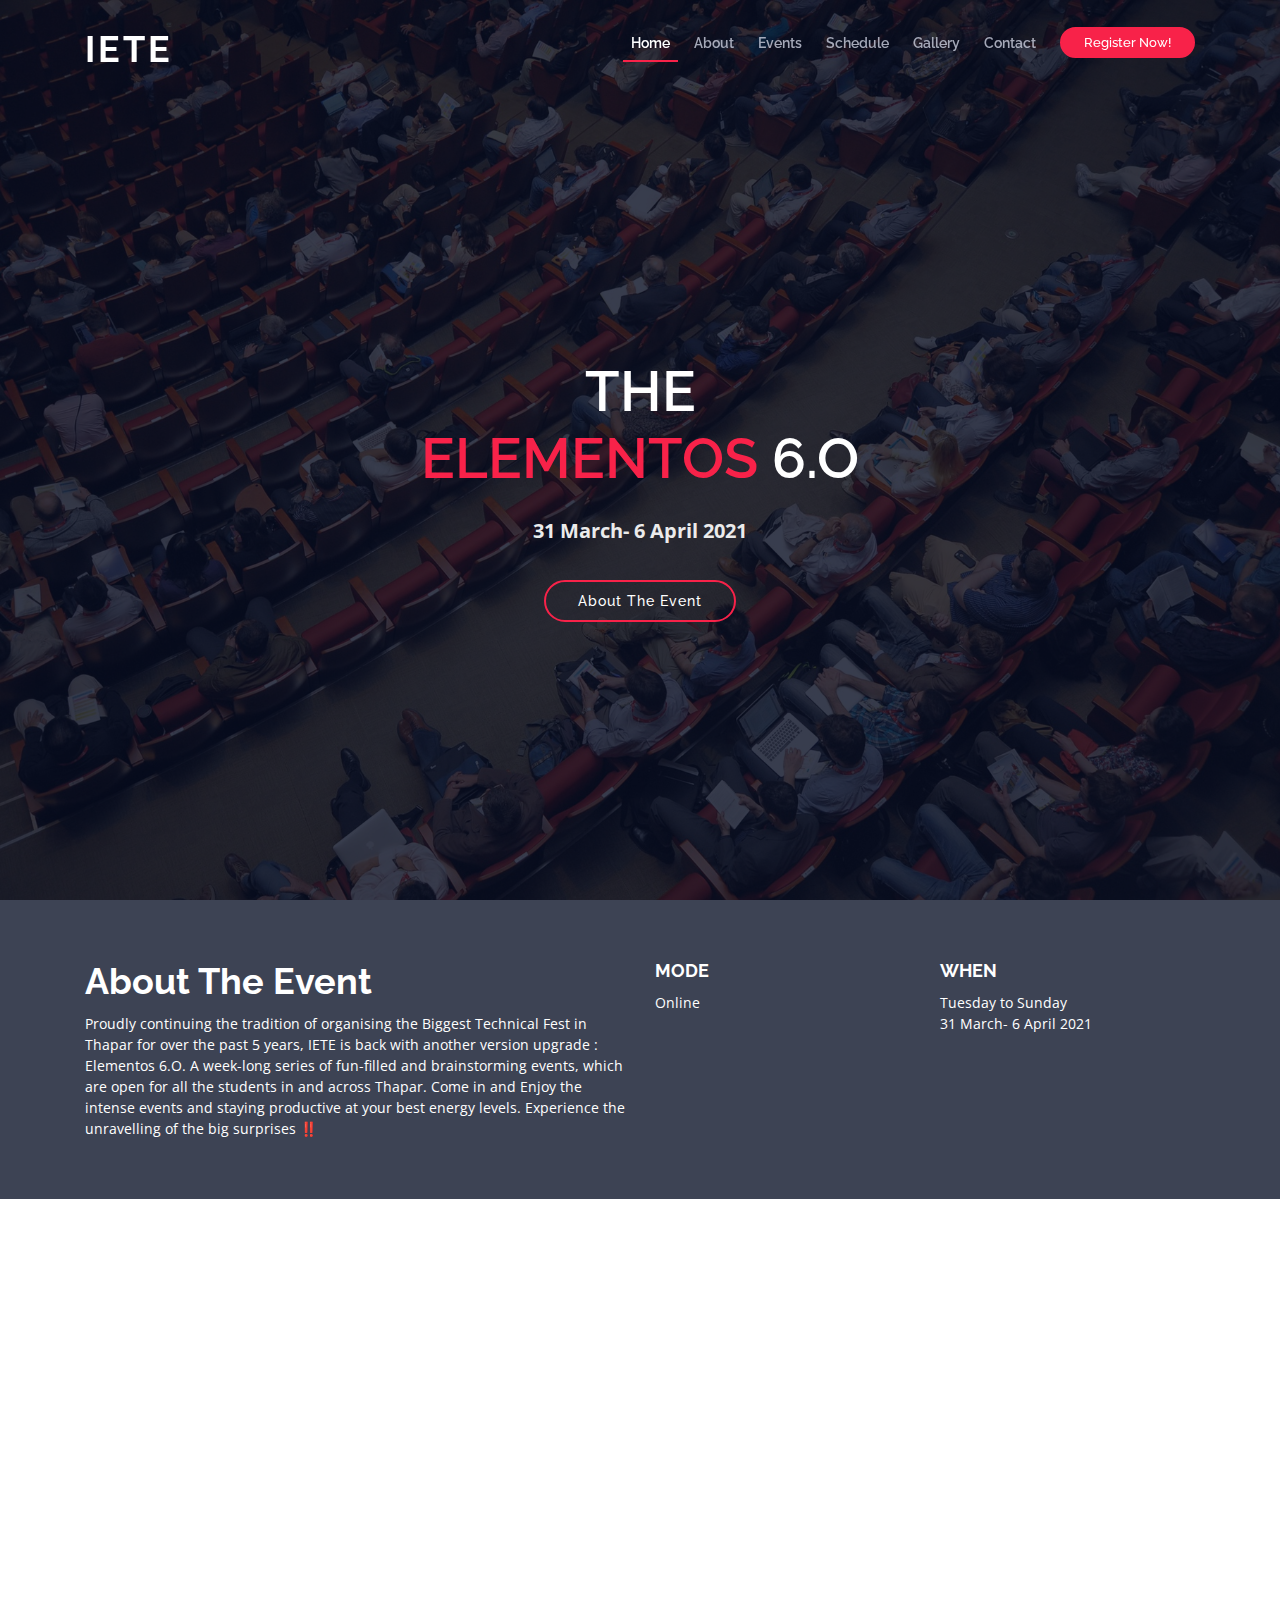
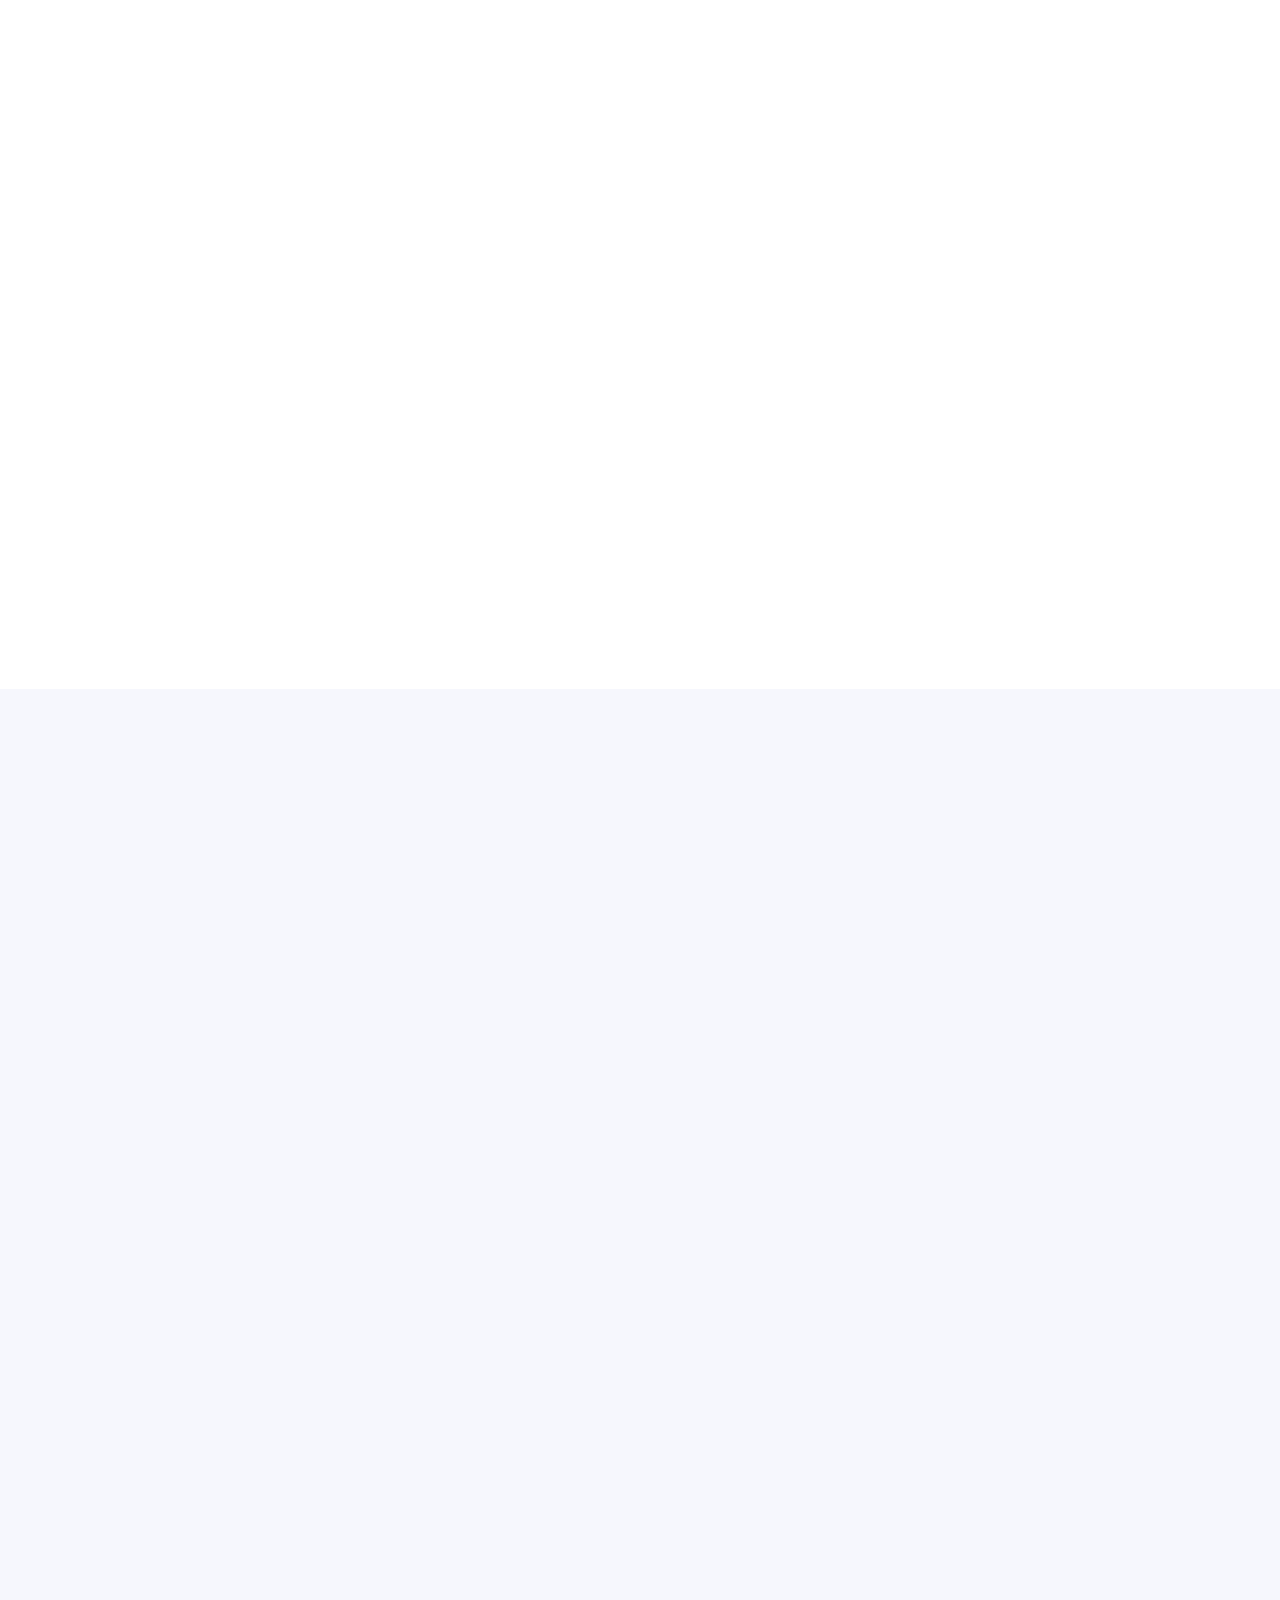
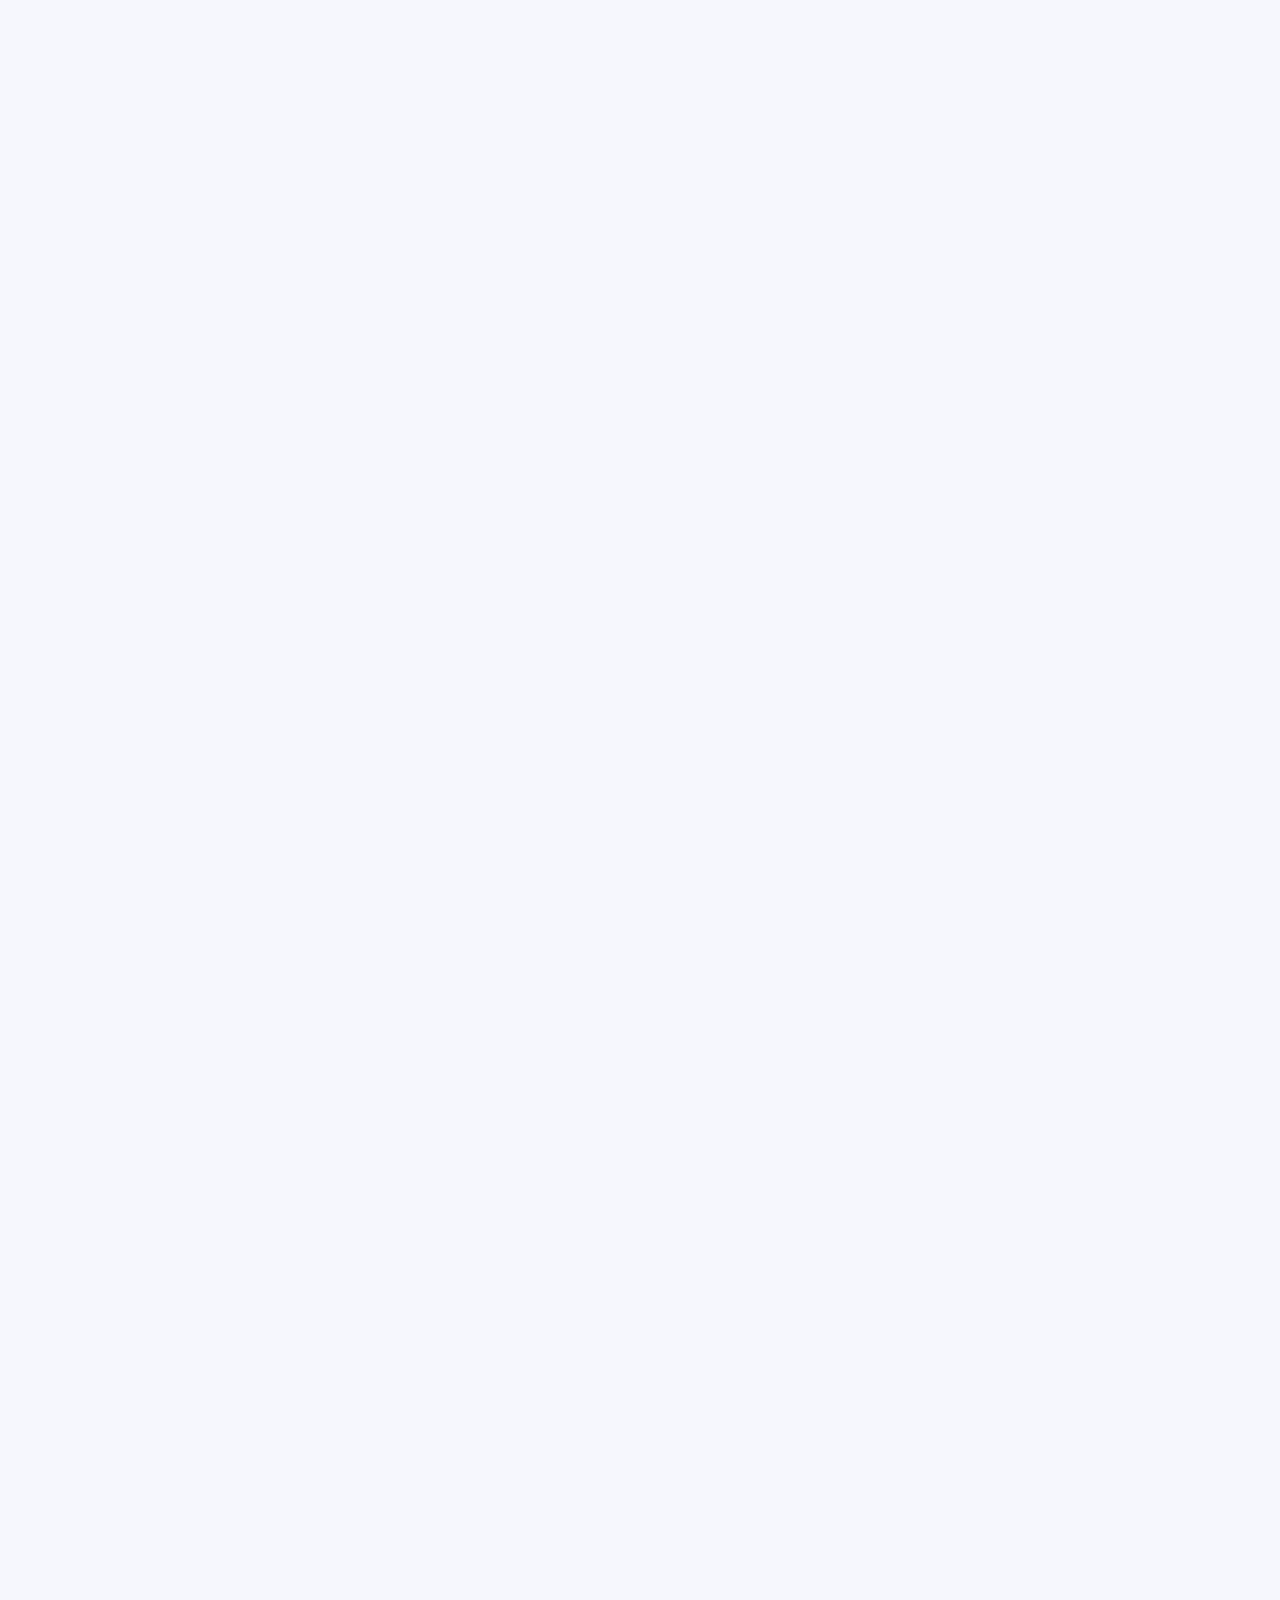
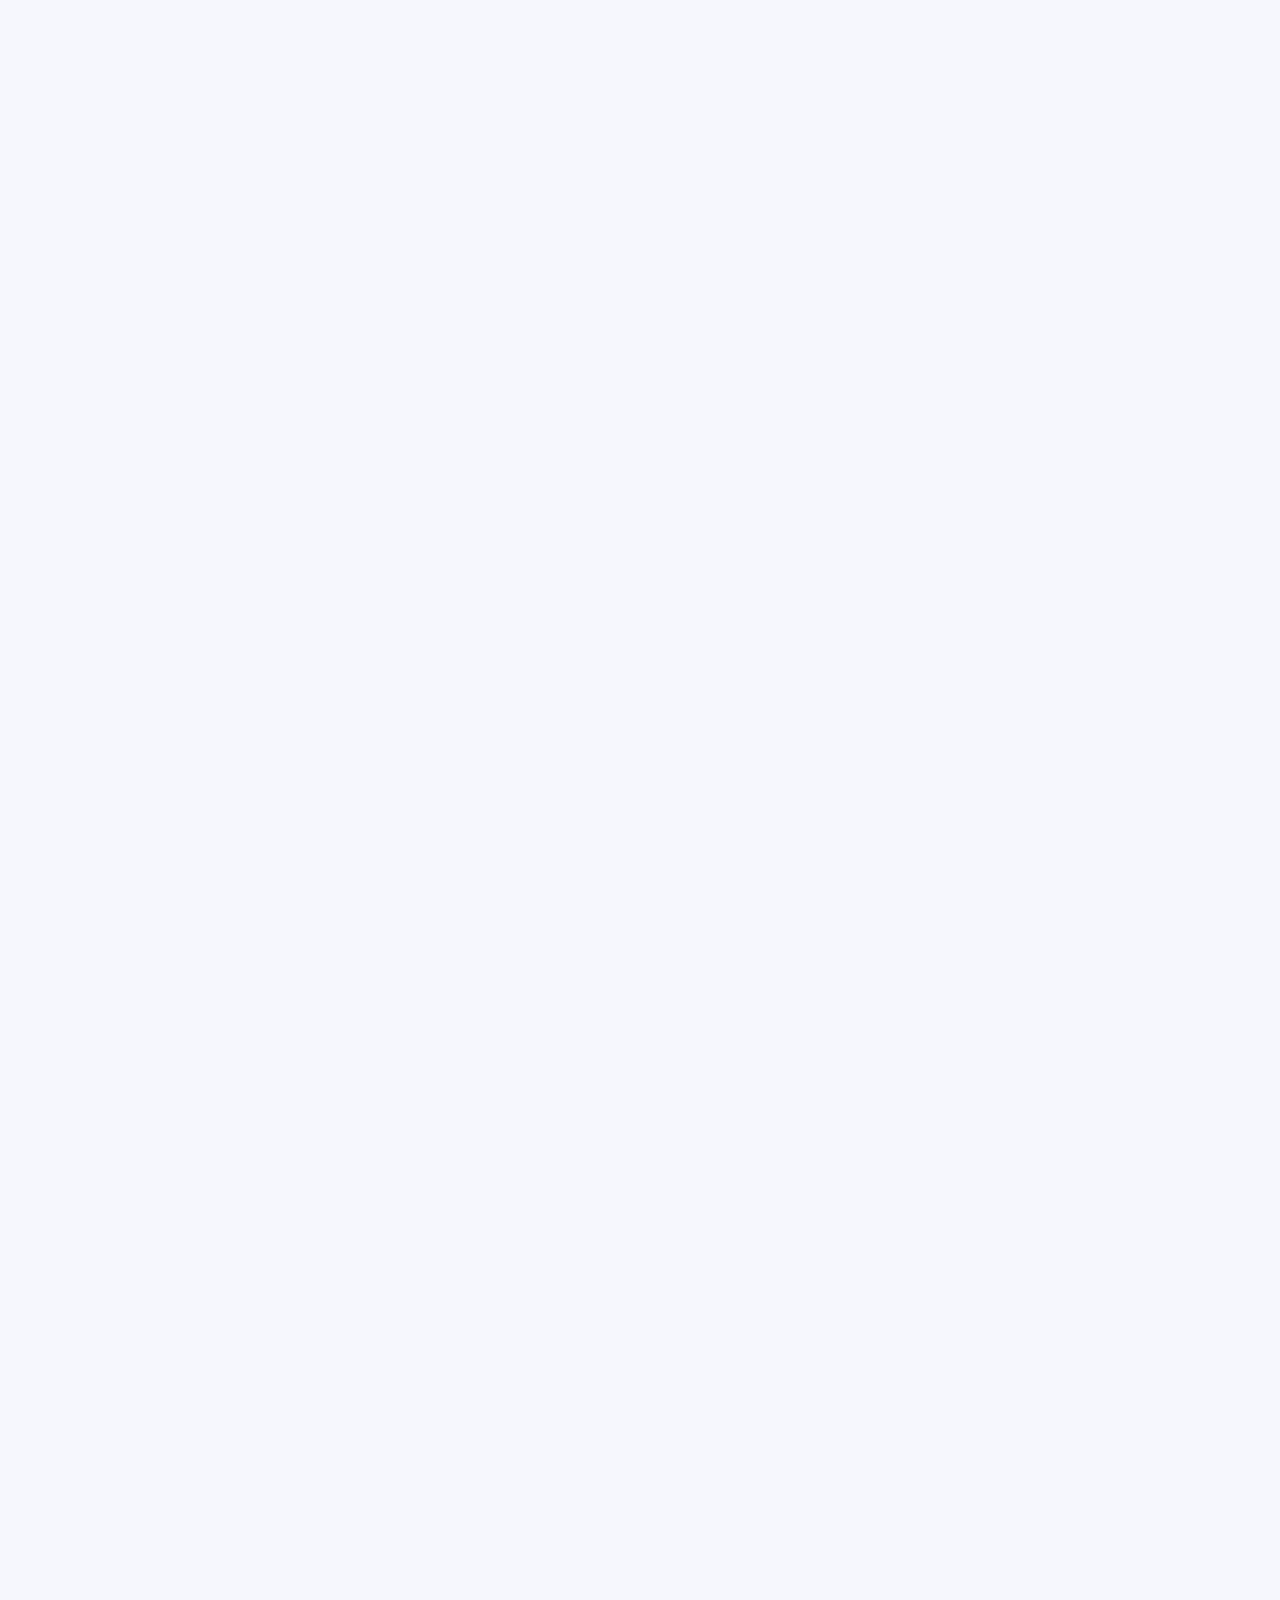
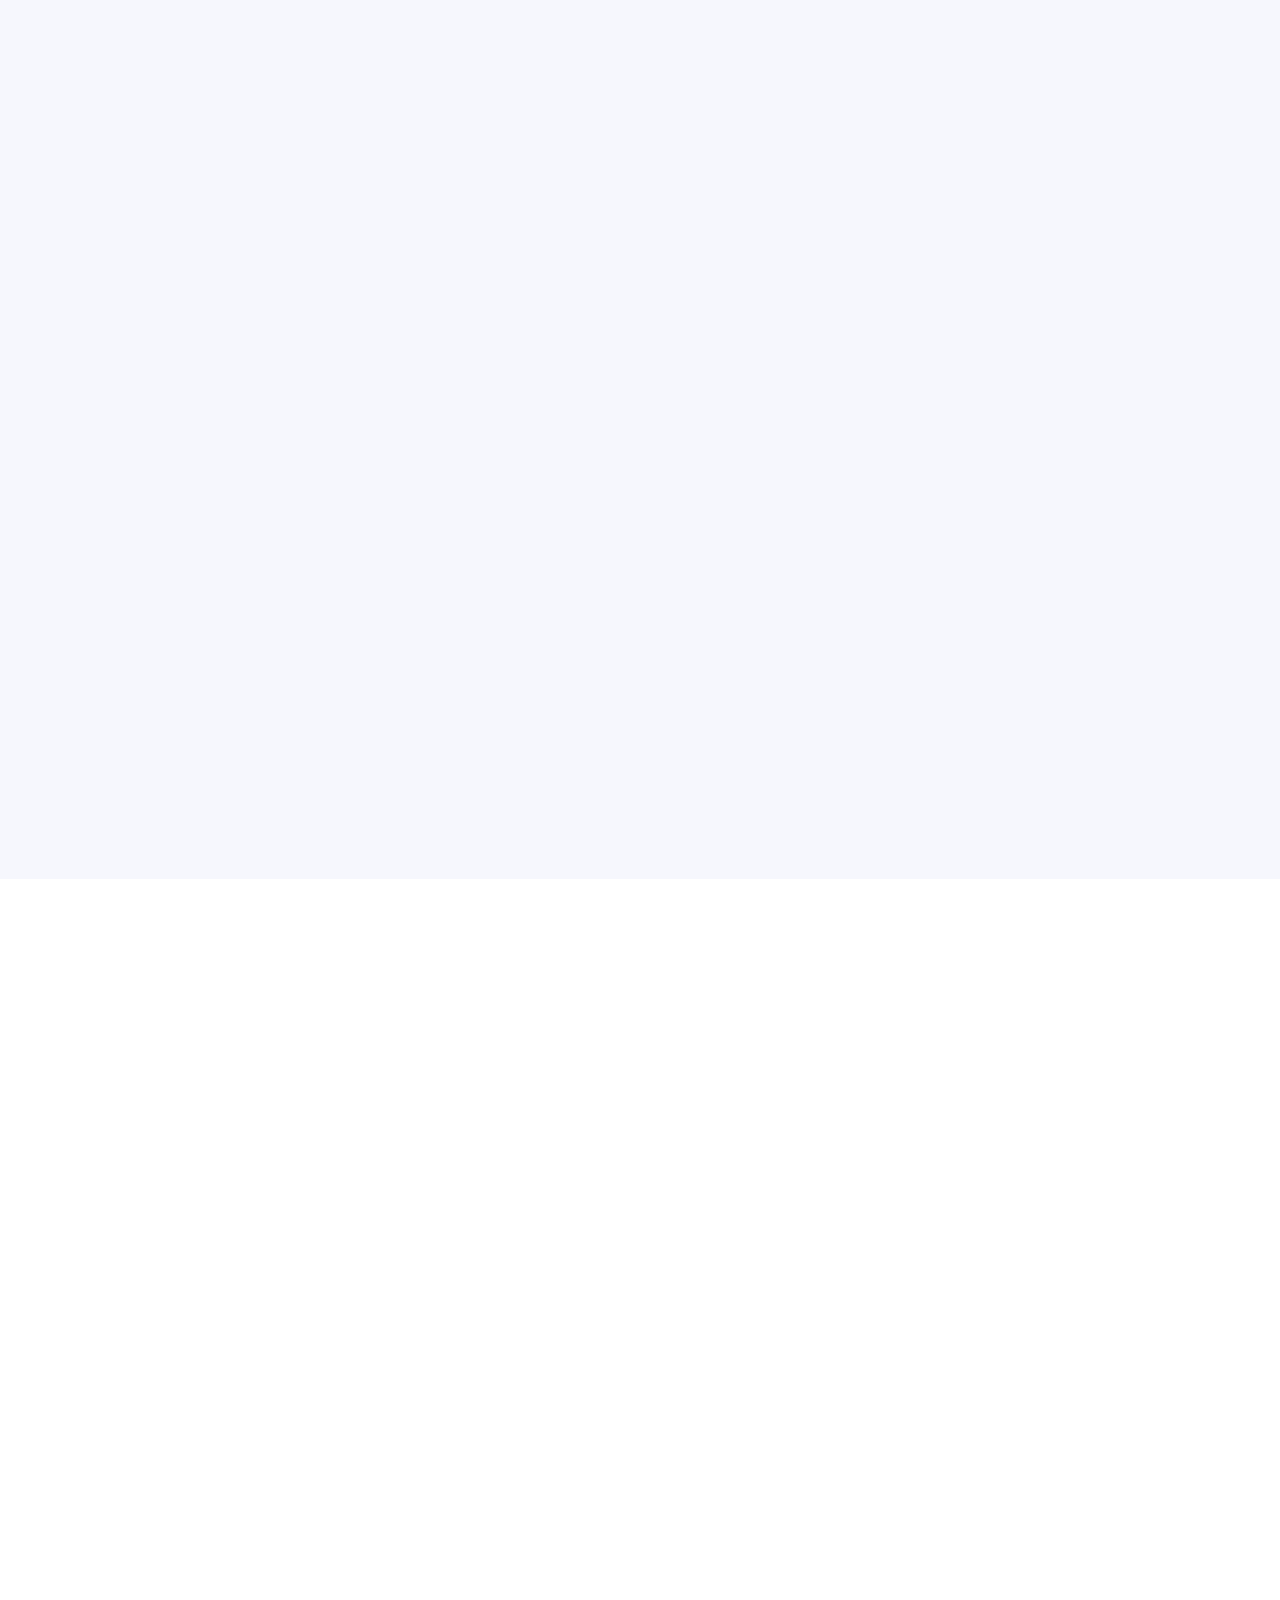
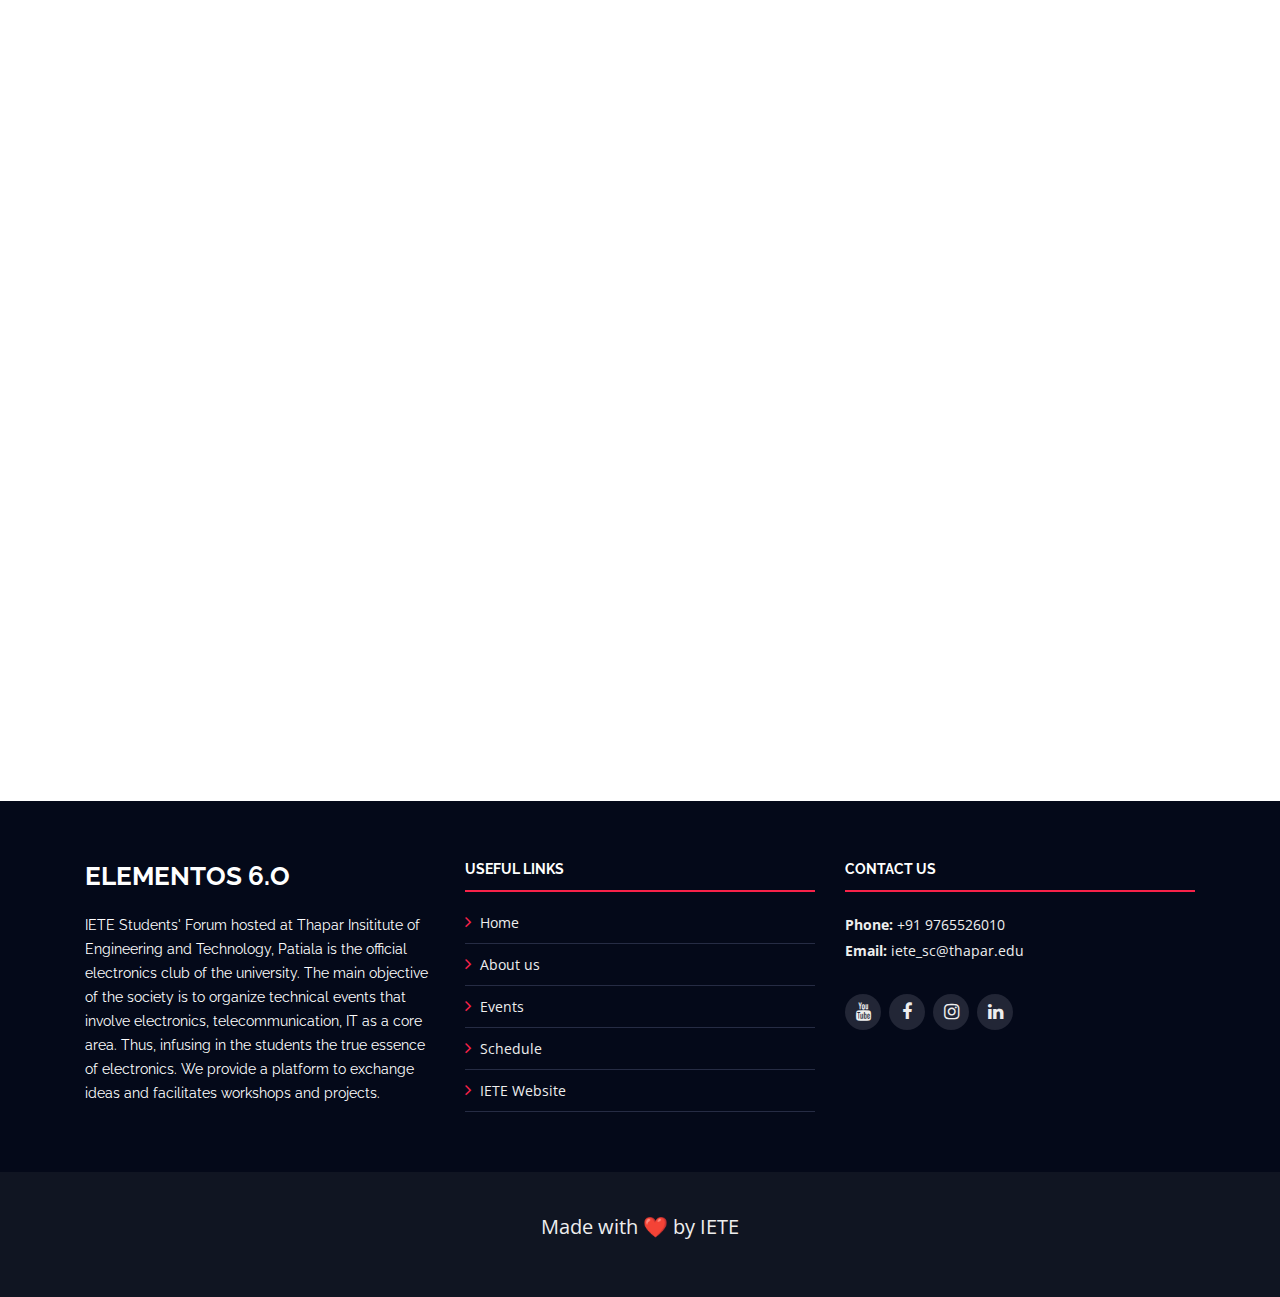
==== index.html @ df65c6ec "Links Commented" ====
<!DOCTYPE html>
<html lang="en">

<head>
  <meta charset="utf-8">
  <title>Elementos 6.O</title>
  <meta content="width=device-width, initial-scale=1.0" name="viewport">
  <meta content="" name="keywords">
  <meta content="" name="description">

  <!-- Favicons -->
  <link rel="icon" href="img/favicon.ico" />

  <!-- Google Fonts -->
  <link href="https://fonts.googleapis.com/css?family=Open+Sans:300,300i,400,400i,700,700i|Raleway:300,400,500,700,800" rel="stylesheet">

  <!-- Bootstrap CSS File -->
  <link href="lib/bootstrap/css/bootstrap.min.css" rel="stylesheet">

  <!-- Libraries CSS Files -->
  <link href="lib/font-awesome/css/font-awesome.min.css" rel="stylesheet">
  <link href="lib/animate/animate.min.css" rel="stylesheet">
  <link href="lib/venobox/venobox.css" rel="stylesheet">
  <link href="lib/owlcarousel/assets/owl.carousel.min.css" rel="stylesheet">

  <!-- Main Stylesheet File -->
  <link href="css/style.css" rel="stylesheet">

</head>

<!-- <body onload="myFunction()" style="margin:0;"> -->
<body>
<!-- Loader -->
  <!-- <section id="loader">
    <div class="bar">
      <div class="circle"></div>
      <p>Loading</p>
    </div>
  </section> -->

  <!--==========================
    Header
  ============================-->
 
  <header id="header">
    <div class="container">

      <div id="logo" class="pull-left">
       
        <!-- <a href="#intro" class="scrollto">
          <h2 class="web-name" style="color: white; font-size: 26px; font-weight: bold;">ELEMENTOS 6.O</h2>
        </a> -->
        <h1><a href="#intro">IETE</a></h1>
      </div>

      <nav id="nav-menu-container">
        <ul class="nav-menu">
          <li class="menu-active"><a href="#intro">Home</a></li>
          <li><a href="#about">About</a></li>
          <li><a href="#speakers">Events</a></li>
          <li><a href="#schedule">Schedule</a></li>
          <li><a href="#gallery">Gallery</a></li>
          <li><a href="#contact">Contact</a></li>
          <li class="buy-tickets"><a href="#schedule">Register Now!</a></li>
        </ul>
      </nav><!-- #nav-menu-container -->
    </div>
  </header><!-- #header -->

  <!--==========================
    Intro Section
  ============================-->
  <section id="intro">
    <div class="intro-container wow fadeIn">
      <h1 class="mb-4 pb-0">The <br><span>Elementos </span>6.O</h1>
      <p class="mb-4 pb-0">31 March- 6 April 2021</p>
      <!-- <a href="https://www.youtube.com/watch?v=jDDaplaOz7Q" class="venobox play-btn mb-4" data-vbtype="video"
        data-autoplay="true"></a> -->
      <a href="#about" class="about-btn scrollto">About The Event</a>
    </div>
  </section>

  <main id="main">

    <!--==========================
      About Section
    ============================-->
    <section id="about">
      <div class="container">
        <div class="row">
          <div class="col-lg-6">
            <h2 class="con-inf">About The Event</h2>
            <p class="con-info">
              Proudly continuing the tradition of organising the Biggest Technical Fest
              in Thapar for over the past 5 years, IETE is back with another version upgrade
              : Elementos 6.O. A week-long series of fun-filled and brainstorming events, 
              which are open for all the students in and across Thapar. Come in and Enjoy 
              the intense events and staying productive at your best energy levels.
              Experience the unravelling of the big surprises ‼️</p>
          </div>
          <div class="col-lg-3">
            <h3>Mode</h3>
            <p>Online</p>
          </div>
          <div class="col-lg-3">
            <h3>When</h3>
            <p>Tuesday to Sunday<br>31 March- 6 April 2021</p>
          </div>
        </div>
      </div>
    </section>

    <!--==========================
      Speakers Section
    ============================-->
    <section id="speakers" class="wow fadeInUp">
      <div class="container">
        <div class="section-header">
          <h2>Our Events</h2>
          <p>Here are some of our events</p>
        </div>

        <div class="row">
          <div class="col-lg-4 col-md-6">
            <div class="speaker">
              <img src="img/events/amonus.jpg" style="height:250px; width:100%;" alt="Speaker 1" class="img-fluid">
              <div class="details">
                <h3><a href="speaker-details.html">Into The Vents</a></h3>
                <p>Gaming</p>
                <div class="social">
                  <a href="https://www.facebook.com/TUECECLUB/">
                    <i class="fa fa-facebook"></i></a>
                  <a href="https://instagram.com/iete_thapar?igshid=1ejfzimgt270p">
                    <i class="fa fa-instagram"></i></a>
                  <a href="https://www.linkedin.com/company/iete-thapar/">
                    <i class="fa fa-linkedin"></i></a>
                </div>
              </div>
            </div>
          </div>
          <div class="col-lg-4 col-md-6">
            <div class="speaker">
              <img src="img/events/tpl.jpg" style="height:250px; width:100%;" alt="Speaker 2" class="img-fluid">
              <div class="details">
                <h3><a href="speaker-details.html">Thapar Premier League</a></h3>
                <p>Coding</p>
                <div class="social">
                  <a href="https://www.facebook.com/TUECECLUB/">
                    <i class="fa fa-facebook"></i></a>
                  <a href="https://instagram.com/iete_thapar?igshid=1ejfzimgt270p">
                    <i class="fa fa-instagram"></i></a>
                  <a href="https://www.linkedin.com/company/iete-thapar/">
                    <i class="fa fa-linkedin"></i></a>
                </div>
              </div>
            </div>
          </div>
          <div class="col-lg-4 col-md-6">
            <div class="speaker">
              <img src="img/events/web.jpeg" style="height:250px; width:100%;" alt="Speaker 3" class="img-fluid">
              <div class="details">
                <h3><a href="speaker-details.html">D-Bug</a></h3>
                <p>Web Development</p>
                <div class="social">
                  <a href="https://www.facebook.com/TUECECLUB/">
                    <i class="fa fa-facebook"></i></a>
                  <a href="https://instagram.com/iete_thapar?igshid=1ejfzimgt270p">
                    <i class="fa fa-instagram"></i></a>
                  <a href="https://www.linkedin.com/company/iete-thapar/">
                    <i class="fa fa-linkedin"></i></a>
                </div>
              </div>
            </div>
          </div>
          <div class="col-lg-4 col-md-6">
            <div class="speaker">
              <img src="img/events/kaput.jpg" style="height:250px; width:100%;" alt="Speaker 4" class="img-fluid">
              <div class="details">
                <h3><a href="speaker-details.html">Kaput Circuit</a></h3>
                <p>Arduino + Tinkercad</p>
                <div class="social">
                  <a href="https://www.facebook.com/TUECECLUB/">
                    <i class="fa fa-facebook"></i></a>
                  <a href="https://instagram.com/iete_thapar?igshid=1ejfzimgt270p">
                    <i class="fa fa-instagram"></i></a>
                  <a href="https://www.linkedin.com/company/iete-thapar/">
                    <i class="fa fa-linkedin"></i></a>
                </div>
              </div>
            </div>
          </div>
          <div class="col-lg-4 col-md-6">
            <div class="speaker">
              <img src="img/events/logo.png" style="height:250px; width:100%;" alt="Speaker 6" class="img-fluid">
              <div class="details">
                <h3><a href="speaker-details.html">Elementos 6.O</a></h3>
                <p>The Fest</p>
                <div class="social">
                  <a href="https://www.facebook.com/TUECECLUB/">
                    <i class="fa fa-facebook"></i></a>
                  <a href="https://instagram.com/iete_thapar?igshid=1ejfzimgt270p">
                    <i class="fa fa-instagram"></i></a>
                  <a href="https://www.linkedin.com/company/iete-thapar/">
                    <i class="fa fa-linkedin"></i></a>
                </div>
              </div>
            </div>
          </div>
          <div class="col-lg-4 col-md-6">
            <div class="speaker">
              <img src="img/events/heist.jpg" style="height:250px; width:100%;" alt="Speaker 6" class="img-fluid">
              <div class="details">
                <h3><a href="speaker-details.html">Sensory Heist</a></h3>
                <p>Hybrid Event</p>
                <div class="social">
                  <a href="https://www.facebook.com/TUECECLUB/">
                    <i class="fa fa-facebook"></i></a>
                  <a href="https://instagram.com/iete_thapar?igshid=1ejfzimgt270p">
                    <i class="fa fa-instagram"></i></a>
                  <a href="https://www.linkedin.com/company/iete-thapar/">
                    <i class="fa fa-linkedin"></i></a>
                </div>
              </div>
            </div>
          </div>
          <div class="col-lg-4 col-md-6">
            <div class="speaker">
              <img src="img/events/pitch.jpg" style="height:250px; width:100%;" alt="Speaker 5" class="img-fluid">
              <div class="details">
                <h3><a href="speaker-details.html">Pitch or Ditch</a></h3>
                <p>Public Speaking</p>
                <div class="social">
                  <a href="https://www.facebook.com/TUECECLUB/">
                    <i class="fa fa-facebook"></i></a>
                  <a href="https://instagram.com/iete_thapar?igshid=1ejfzimgt270p">
                    <i class="fa fa-instagram"></i></a>
                  <a href="https://www.linkedin.com/company/iete-thapar/">
                    <i class="fa fa-linkedin"></i></a>
                </div>
              </div>
            </div>
          </div>
          
          <div class="col-lg-4 col-md-6">
            <div class="speaker">
              <img src="img/events/ctf4.png" style="height:250px; width:100%;" alt="Speaker 6" class="img-fluid">
              <div class="details">
                <h3><a href="speaker-details.html">Ohm Sweet Ohm</a></h3>
                <p>Capture The Flag</p>
                <div class="social">
                  <a href="https://www.facebook.com/TUECECLUB/">
                    <i class="fa fa-facebook"></i></a>
                  <a href="https://instagram.com/iete_thapar?igshid=1ejfzimgt270p">
                    <i class="fa fa-instagram"></i></a>
                  <a href="https://www.linkedin.com/company/iete-thapar/">
                    <i class="fa fa-linkedin"></i></a>
                </div>
              </div>
            </div>
          </div>
         
          <div class="col-lg-4 col-md-6">
            <div class="speaker">
              <img src="img/events/pro3.jpeg" style="height:250px; width:100%;" alt="Speaker 6" class="img-fluid">
              <div class="details">
                <h3><a href="speaker-details.html">Projects: Face-Off</a></h3>
                <p>Hybrid Domains</p>
                <div class="social">
                  <a href="https://www.facebook.com/TUECECLUB/">
                    <i class="fa fa-facebook"></i></a>
                  <a href="https://instagram.com/iete_thapar?igshid=1ejfzimgt270p">
                    <i class="fa fa-instagram"></i></a>
                  <a href="https://www.linkedin.com/company/iete-thapar/">
                    <i class="fa fa-linkedin"></i></a>
                </div>
              </div>
            </div>
          </div>
         
        </div>
      </div>

    </section>

    <!--==========================
      Schedule Section
    ============================-->
    <section id="schedule" class="section-with-bg">
      <div class="container wow fadeInUp">
        <div class="section-header">
          <h2>Event Schedule</h2>
          <p>Here is our event schedule</p>
        </div>

        <!-- TimeLine Code -->
        <section class="timeline">
          <div class="container">
            
        
            <div class="timeline-item">
        
              <div class="timeline-img"></div>
        
              <div class="timeline-content timeline-card js--fadeInRight">
                <div>
                  <img src="img/events/amonus.jpg" style="height:200px; width:458px;" alt="Speaker"  class="timeline-img-header">
                  <h2 style="padding-left:20px;  font-weight:700;">Into The Vents</h2>
                </div>
                <div class="date">31 March</div>
                <p>
                  Shhh... You are the Impostor
                  <br/>
                    You all must have recognised the line above, its from "Among Us". 
                    Looking at the entertainment this game has provided you in the 
                    lockdown, we decided to host a tournament "INTO THE VENTS".
                  </p>
                    <div class="bnt-more">
                   <a href="javascript:void(0)">Register</a>
                   <!-- https://elementos6.typeform.com/to/L0y2LtSe -->
                </div>
              </div>
        
            </div>   
          
        
            <div class="timeline-item">
        
              <div class="timeline-img"></div>
        
              <div class="timeline-content timeline-card js--fadeInLeft">
                <div>
                  <img src="img/events/tpl.jpg" style="height:200px; width:458px;" alt="Speaker"  class="timeline-img-header">
                  <h2 style="padding-left:20px;  font-weight:700;">Thapar Premier League</h2>
                </div>
                <div class="date">1 April</div>
                <p>
                  A coding competition in which individuals, different societies as well
                  as colleges are invited to participate. There will be 7 questions testing
                   the DSA and programming skills of the participants. 
                </p>
                <div class="bnt-more">
                  <a href="javascript:void(0)">Register</a>
                  <!-- https://elementos6.typeform.com/to/PBxGZ5Jw -->
               </div>
              </div>
            </div>   
          


            <div class="timeline-item">
        
              <div class="timeline-img"></div>
        
              <div class="timeline-content timeline-card js--fadeInRight">
                <div>
                  <img src="img/events/web.jpeg" style="height:200px; width:458px;" alt="Speaker"  class="timeline-img-header">
                  <h2 style="padding-left:20px; font-weight:700;">D-Bug</h2>
                </div>
                <div class="date">2 April</div>
                <p>
                  We provide a code to you which have a lot of bugs. We also provide a 
                  video or screenshots of the actual web page whose faulty code ìs provided
                   to you. You need to debug the code and Check that your webpage works the
                    same as the actual web page . We allot a point on particular bugs. 
                  </p>
                   <div class="bnt-more">
                  <a href="javascript:void(0)">Register</a>
                  <!-- https://elementos6.typeform.com/to/HEunAVZJ -->
               </div>
              </div>
        
            </div>   
          
        
            <div class="timeline-item">
        
              <div class="timeline-img"></div>
        
              <div class="timeline-content timeline-card js--fadeInLeft">
                <div>
                  <img src="img/events/kaput.jpg" style="height:200px; width:458px;" alt="Speaker"  class="timeline-img-header">
                  <h2 style="padding-left:20px;  font-weight:700;">Kaput Circuit</h2>
                </div>
                <div class="date">3 April</div>
                <p>
                  A faulty tinkercad circuit will be provided via links, candidates
                   have to copy that circuit in their workspace and then find the fault 
                   in the circuit and the code and make it working. And then send the 
                   screenshots of code+circuit diagram via gform to us.
                  </p>
                   <div class="bnt-more">
                  <a href="javascript:void(0)">Register</a>
                  <!-- https://elementos6.typeform.com/to/S3lFs57t -->
                </div>
              </div>
            </div> 



            <div class="timeline-item">
        
              <div class="timeline-img"></div>
        
              <div class="timeline-content timeline-card js--fadeInLeft">
                <div>
                  <img src="img/events/heist.jpg" style="height:200px; width:458px;" alt="Speaker"  class="timeline-img-header">
                  <h2 style="padding-left:20px;  font-weight:700;">Sensory Heist</h2>
                </div>
                <div class="date">4 April</div>
                <p>
                  The event aims at testing the contestant's logical thinking and real life
                   problem solving aptitude as they design their project’s model to prevent
                    the Money Heist. Multi round events and eliminations designed to test
                     your pressure handling skills where the contestant will be exposed to
                      sudden emergencies that shall test both the viability and 
                      adaptability of their project.
               </p>
                  <div class="bnt-more">
                  <a href="javascript:void(0)">Register</a>
                  <!-- https://elementos6.typeform.com/to/ACRi1Sth -->
               </div>
              </div>
            </div> 


            <div class="timeline-item">
        
              <div class="timeline-img"></div>
        
              <div class="timeline-content timeline-card js--fadeInRight">
                <div>
                  <img src="img/events/pitch.jpg" style="height:200px; width:458px;" alt="Speaker"  class="timeline-img-header">
                  <h2 style="padding-left:20px;  font-weight:700;">Pitch or Ditch</h2>
                </div>
                <div class="date">5 April</div>
                <p>
                  One of the most breathtaking event of elementos 2.0 aims at embracing
                   your entrepreneurship and pursuading skills by promoting a healthy 
                   technical atmosphere among all the geeks with a strategic bent. Its
                    targeted at awarding the best and the most innovative pitch. Your 
                    ideas, reasoning, innovation and scalability should define your 
                    project. So gear yourself to dive into the sea of this amazing 
                    journey with us!!
                  </p>
                  <div class="bnt-more">
                  <a href="javascript:void(0)">Register</a>
                  <!-- https://elementos6.typeform.com/to/r6nhkqkz -->
               </div>
              </div>
        
            </div>   
          



            <div class="timeline-item">
        
              <div class="timeline-img"></div>
        
              <div class="timeline-content timeline-card js--fadeInRight">
                <div>
                  <img src="img/events/pro3.jpeg" style="height:200px; width:458px;" alt="Speaker"  class="timeline-img-header">
                  <h2 style="padding-left:20px;  font-weight:700;">Project:Face-Off</h2>
                </div>
                <div class="date">6 April</div>
                <p>
                  Students will be given approximately 24 hrs to build their product
                  /project(Theoretically) with thorough research. They have to submit 2
                   documents, one a detailed presentation and a single page doc explaining
                    their product/project briefly. Both of these documents need to be
                     submitted before they come to pitch their ideas in front of the 
                     judges.
                  </p>
                <div class="bnt-more">
                  <a href="javascript:void(0)">Register</a>
               </div>
              </div>
        
            </div>   
          
        
            <div class="timeline-item">
        
              <div class="timeline-img"></div>
        
              <div class="timeline-content timeline-card js--fadeInLeft">
                <div>
                  <img src="img/events/ctf4.png" style="height:200px; width:458px;" alt="Speaker"  class="timeline-img-header">
                  <h2 style="padding-left:20px;  font-weight:700;">Ohm Sweet Ohm</h2>
                </div>
                <div class="date">6 April</div>
                <p>
                  An online casual style CTF event divided into levels/Days, each level/Day
                  shall present the participant with a problem. Solve them all!. 
                  Question will Dynamically Scored based on Submission and Hints. 
                </p>
                <div class="bnt-more">
                  <a href="javascript:void(0)">Register</a>
                  <!-- https://elementos6.typeform.com/to/gjyCE6X4 -->
               </div>
              </div>
            </div> 


            <!-- <div class="timeline-item">
        
              <div class="timeline-img"></div>
        
              <div class="timeline-content timeline-card js--fadeInRight">
                <div class="timeline-img-header">
                  <h2>Card Title</h2>
                </div>
                <div class="date">25 MAY 2016</div>
                <p>Lorem ipsum dolor sit amet, consectetur adipisicing elit. Maxime ipsa ratione omnis alias cupiditate saepe atque totam aperiam sed nulla voluptatem recusandae dolor, nostrum excepturi amet in dolores. Alias, ullam.</p>
                <div class="bnt-more">
                  <a href="javascript:void(0)">More</a>
               </div>
              </div>
        
            </div>   
          
        
            <div class="timeline-item">
        
              <div class="timeline-img"></div>
        
              <div class="timeline-content timeline-card js--fadeInLeft">
                <div class="timeline-img-header">
                  <h2>Card Title</h2>
                </div>
                <div class="date">10 JULY 2016</div>
                <p>Lorem ipsum dolor sit amet, consectetur adipisicing elit. Maxime ipsa ratione omnis alias cupiditate saepe atque totam aperiam sed nulla voluptatem recusandae dolor, nostrum excepturi amet in dolores. Alias, ullam.</p>
                <div class="bnt-more">
                  <a href="javascript:void(0)">More</a>
               </div>
              </div>
            </div>  -->
        
        
          </div>
        </section>


      </div>

    </section>


    <!--==========================
      Gallery Section
    ============================-->
    <section id="gallery" class="wow fadeInUp">

      <div class="container">
        <div class="section-header">
          <h2>Gallery</h2>
          <p>Check our gallery from the recent events</p>
        </div>
      </div>

      <div class="owl-carousel gallery-carousel">
        <a href="img/gallery/1.jpg" class="venobox" data-gall="gallery-carousel"><img src="img/gallery/1.jpg" alt=""></a>
        <a href="img/gallery/2.jpg" class="venobox" data-gall="gallery-carousel"><img src="img/gallery/2.jpg" alt=""></a>
        <a href="img/gallery/3.jpg" class="venobox" data-gall="gallery-carousel"><img src="img/gallery/3.jpg" alt=""></a>
        <a href="img/gallery/4.jpg" class="venobox" data-gall="gallery-carousel"><img src="img/gallery/4.jpg" alt=""></a>
        <a href="img/gallery/5.jpg" class="venobox" data-gall="gallery-carousel"><img src="img/gallery/5.jpg" alt=""></a>
        <a href="img/gallery/6.jpg" class="venobox" data-gall="gallery-carousel"><img src="img/gallery/6.jpg" alt=""></a>
        <a href="img/gallery/7.jpg" class="venobox" data-gall="gallery-carousel"><img src="img/gallery/7.jpg" alt=""></a>
        <a href="img/gallery/8.jpg" class="venobox" data-gall="gallery-carousel"><img src="img/gallery/8.jpg" alt=""></a>
      </div>

    </section>

    <!--==========================
      Sponsors Section
    ============================-->
    <!-- <section id="supporters" class="section-with-bg wow fadeInUp">

      <div class="container">
        <div class="section-header">
          <h2>Sponsors</h2>
        </div>

        <div class="row no-gutters supporters-wrap clearfix">

          <div class="col-lg-3 col-md-4 col-xs-6">
            <div class="supporter-logo">
              <img src="img/supporters/1.png" class="img-fluid" alt="">
            </div>
          </div>
          
          <div class="col-lg-3 col-md-4 col-xs-6">
            <div class="supporter-logo">
              <img src="img/supporters/2.png" class="img-fluid" alt="">
            </div>
          </div>
        
          <div class="col-lg-3 col-md-4 col-xs-6">
            <div class="supporter-logo">
              <img src="img/supporters/3.png" class="img-fluid" alt="">
            </div>
          </div>
          
          <div class="col-lg-3 col-md-4 col-xs-6">
            <div class="supporter-logo">
              <img src="img/supporters/4.png" class="img-fluid" alt="">
            </div>
          </div>
          
          <div class="col-lg-3 col-md-4 col-xs-6">
            <div class="supporter-logo">
              <img src="img/supporters/5.png" class="img-fluid" alt="">
            </div>
          </div>
        
          <div class="col-lg-3 col-md-4 col-xs-6">
            <div class="supporter-logo">
              <img src="img/supporters/6.png" class="img-fluid" alt="">
            </div>
          </div>
          
          <div class="col-lg-3 col-md-4 col-xs-6">
            <div class="supporter-logo">
              <img src="img/supporters/7.png" class="img-fluid" alt="">
            </div>
          </div>
          
          <div class="col-lg-3 col-md-4 col-xs-6">
            <div class="supporter-logo">
              <img src="img/supporters/8.png" class="img-fluid" alt="">
            </div>
          </div>

        </div>

      </div>

    </section> -->

    <!--==========================
      F.A.Q Section
    ============================-->
    <section id="faq" class="wow fadeInUp">

      <div class="container">

        <div class="section-header">
          <h2>F.A.Q </h2>
        </div>

        <div class="row justify-content-center">
          <div class="col-lg-9">
              <ul id="faq-list">

                <li>
                  <a data-toggle="collapse" class="collapsed" href="#faq1">What is ELEMENTOS 6.O ? <i class="fa fa-minus-circle"></i></a>
                  <div id="faq1" class="collapse" data-parent="#faq-list">
                    <p>
                      ELEMENTOS is Thapar University's largest annual technical fest organised by IETE Students' Forum at TIET. Due to the pandemic the sixth rendition of ELEMENTOS is taking place online.
                    </p>
                  </div>
                </li>
      
                <li>
                  <a data-toggle="collapse" href="#faq2" class="collapsed">Is there any fees to attend the events or take part in any competitions? <i class="fa fa-minus-circle"></i></a>
                  <div id="faq2" class="collapse" data-parent="#faq-list">
                    <p>
                      ELEMENTOS is completely free of cost for everyone to attend and take part in. In previous renditions, we provided components to students taking part to make their bots but this year you might have to invest in your own components for some hardware based competitions.
                    </p>
                  </div>
                </li>
      
                <li>
                  <a data-toggle="collapse" href="#faq3" class="collapsed">Where and how do I register? <i class="fa fa-minus-circle"></i></a>
                  <div id="faq3" class="collapse" data-parent="#faq-list">
                    <p>
                      To register for a particular event, simply click on the "Register Now" button below the event descriction in the timeline.
                    </p>
                  </div>
                </li>
      
                <li>
                  <a data-toggle="collapse" href="#faq4" class="collapsed">Can I take part in more than one event? <i class="fa fa-minus-circle"></i></a>
                  <div id="faq4" class="collapse" data-parent="#faq-list">
                    <p>
                      Yes! Take part in as many events and workshops as you'd like!
                    </p>
                  </div>
                </li>
      
                <li>
                  <a data-toggle="collapse" href="#faq5" class="collapsed">What kind of background knowledge is necessary? <i class="fa fa-minus-circle"></i></a>
                  <div id="faq5" class="collapse" data-parent="#faq-list">
                    <p>
                      This varies with events. Some events are amateur-oriented while some require a certain degree of knowledge. Read the particular event's rulebook to get a better idea.
                    </p>
                  </div>
                </li>    
              </ul>
          </div>
        </div>

      </div>

    </section>


    <!--==========================
      Buy Ticket Section
    ============================-->
    <!-- <section id="buy-tickets" class="section-with-bg wow fadeInUp">
      <div class="container">

        <div class="section-header">
          <h2>Buy Tickets</h2>
          <p>Velit consequatur consequatur inventore iste fugit unde omnis eum aut.</p>
        </div>

        <div class="row">
          <div class="col-lg-4">
            <div class="card mb-5 mb-lg-0">
              <div class="card-body">
                <h5 class="card-title text-muted text-uppercase text-center">Standard Access</h5>
                <h6 class="card-price text-center">$150</h6>
                <hr>
                <ul class="fa-ul">
                  <li><span class="fa-li"><i class="fa fa-check"></i></span>Regular Seating</li>
                  <li><span class="fa-li"><i class="fa fa-check"></i></span>Coffee Break</li>
                  <li><span class="fa-li"><i class="fa fa-check"></i></span>Custom Badge</li>
                  <li class="text-muted"><span class="fa-li"><i class="fa fa-times"></i></span>Community Access</li>
                  <li class="text-muted"><span class="fa-li"><i class="fa fa-times"></i></span>Workshop Access</li>
                  <li class="text-muted"><span class="fa-li"><i class="fa fa-times"></i></span>After Party</li>
                </ul>
                <hr>
                <div class="text-center">
                  <button type="button" class="btn" data-toggle="modal" data-target="#buy-ticket-modal" data-ticket-type="standard-access">Buy Now</button>
                </div>
              </div>
            </div>
          </div>
          <div class="col-lg-4">
            <div class="card mb-5 mb-lg-0">
              <div class="card-body">
                <h5 class="card-title text-muted text-uppercase text-center">Pro Access</h5>
                <h6 class="card-price text-center">$250</h6>
                <hr>
                <ul class="fa-ul">
                  <li><span class="fa-li"><i class="fa fa-check"></i></span>Regular Seating</li>
                  <li><span class="fa-li"><i class="fa fa-check"></i></span>Coffee Break</li>
                  <li><span class="fa-li"><i class="fa fa-check"></i></span>Custom Badge</li>
                  <li><span class="fa-li"><i class="fa fa-check"></i></span>Community Access</li>
                  <li class="text-muted"><span class="fa-li"><i class="fa fa-times"></i></span>Workshop Access</li>
                  <li class="text-muted"><span class="fa-li"><i class="fa fa-times"></i></span>After Party</li>
                </ul>
                <hr>
                <div class="text-center">
                  <button type="button" class="btn" data-toggle="modal" data-target="#buy-ticket-modal" data-ticket-type="pro-access">Buy Now</button>
                </div>
              </div>
            </div>
          </div>
         
          <div class="col-lg-4">
            <div class="card">
              <div class="card-body">
                <h5 class="card-title text-muted text-uppercase text-center">Premium Access</h5>
                <h6 class="card-price text-center">$350</h6>
                <hr>
                <ul class="fa-ul">
                  <li><span class="fa-li"><i class="fa fa-check"></i></span>Regular Seating</li>
                  <li><span class="fa-li"><i class="fa fa-check"></i></span>Coffee Break</li>
                  <li><span class="fa-li"><i class="fa fa-check"></i></span>Custom Badge</li>
                  <li><span class="fa-li"><i class="fa fa-check"></i></span>Community Access</li>
                  <li><span class="fa-li"><i class="fa fa-check"></i></span>Workshop Access</li>
                  <li><span class="fa-li"><i class="fa fa-check"></i></span>After Party</li>
                </ul>
                <hr>
                <div class="text-center">
                  <button type="button" class="btn" data-toggle="modal" data-target="#buy-ticket-modal" data-ticket-type="premium-access">Buy Now</button>
                </div>

              </div>
            </div>
          </div>
        </div>

      </div>

      
      <div id="buy-ticket-modal" class="modal fade">
        <div class="modal-dialog" role="document">
          <div class="modal-content">
            <div class="modal-header">
              <h4 class="modal-title">Buy Tickets</h4>
              <button type="button" class="close" data-dismiss="modal" aria-label="Close">
                <span aria-hidden="true">&times;</span>
              </button>
            </div>
            <div class="modal-body">
              <form method="POST" action="#">
                <div class="form-group">
                  <input type="text" class="form-control" name="your-name" placeholder="Your Name">
                </div>
                <div class="form-group">
                  <input type="text" class="form-control" name="your-email" placeholder="Your Email">
                </div>
                <div class="form-group">
                  <select id="ticket-type" name="ticket-type" class="form-control" >
                    <option value="">-- Select Your Ticket Type --</option>
                    <option value="standard-access">Standard Access</option>
                    <option value="pro-access">Pro Access</option>
                    <option value="premium-access">Premium Access</option>
                  </select>
                </div>
                <div class="text-center">
                  <button type="submit" class="btn">Buy Now</button>
                </div>
              </form>
            </div>
          </div>
        </div>
      </div>

    </section> -->

    <!--==========================
      Contact Section
    ============================-->
    <section id="contact" class="section-bg wow fadeInUp">

      <div class="container">

        <div class="section-header">
          <h2>Contact Us</h2>
          <p>We'll get back to you!</p>
        </div>

        <div class="row contact-info">

          <div class="col-md-6">
            <div class="contact-phone">
              <i class="ion-ios-telephone-outline"></i>
              <h3>Email</h3>
              <p><a href="mailto:info@example.com"> iete_sc@thapar.edu</a></p>
            </div>
          </div>

          <div class="col-md-6">
            <div class="contact-email">
              <i class="ion-ios-email-outline"></i>
              <h3>Phone</h3>
              <p><a href="tel:+155895548855">+91 9765526010</a></p>
            </div>
          </div>

        </div>

        <!-- <div class="form">
          <div id="sendmessage">Your message has been sent. Thank you!</div>
          <div id="errormessage"></div>
          <form action="" method="post" role="form" class="contactForm">
            <div class="form-row">
              <div class="form-group col-md-6">
                <input type="text" name="name" class="form-control" id="name" placeholder="Your Name" data-rule="minlen:4" data-msg="Please enter at least 4 chars" />
                <div class="validation"></div>
              </div>
              <div class="form-group col-md-6">
                <input type="email" class="form-control" name="email" id="email" placeholder="Your Email" data-rule="email" data-msg="Please enter a valid email" />
                <div class="validation"></div>
              </div>
            </div>
            <div class="form-group">
              <input type="text" class="form-control" name="subject" id="subject" placeholder="Subject" data-rule="minlen:4" data-msg="Please enter at least 8 chars of subject" />
              <div class="validation"></div>
            </div>
            <div class="form-group">
              <textarea class="form-control" name="message" rows="5" data-rule="required" data-msg="Please write something for us" placeholder="Message"></textarea>
              <div class="validation"></div>
            </div>
            <div class="text-center"><button type="submit">Send Message</button></div>
          </form>
        </div> -->

      </div>
    </section><!-- #contact -->

  </main>


  <!--==========================
    Footer
  ============================-->
  <footer id="footer">
    <div class="footer-top">
      <div class="container">
        <div class="row">

          <div class="col-lg-4 col-md-6 footer-info">
            <a href="#intro" class="scrollto">
              <h2 class="web-name" style="color: white; font-size: 26px; font-weight: bold;">ELEMENTOS 6.O</h2>
             </a>  
             <!-- for future code  -->
            <p class="web-name">IETE Students' Forum hosted at Thapar Insititute of Engineering and 
              Technology, Patiala is the official electronics club of the university.
               The main objective of the society is to organize technical events that 
               involve electronics, telecommunication, IT as a core area. Thus, infusing
                in the students the true essence of electronics. We provide a platform to
                 exchange ideas and facilitates workshops and projects.</p>
          </div>

          <div class="col-lg-4 col-md-6 footer-links">
            <h4>Useful Links</h4>
            <ul>
              <li><i class="fa fa-angle-right"></i> <a href="#">Home</a></li>
              <li><i class="fa fa-angle-right"></i> <a href="#about">About us</a></li>
              <li><i class="fa fa-angle-right"></i> <a href="#speakers">Events</a></li>
              <li><i class="fa fa-angle-right"></i> <a href="#schedule">Schedule</a></li>
              <li><i class="fa fa-angle-right"></i> <a href="https://sites.google.com/view/tiet-ece-iete-isf/home">IETE Website</a></li>
            </ul>
          </div>

          <div class="col-lg-4 col-md-6 footer-contact">
            <h4>Contact Us</h4>
            <p class="web-name">
              <strong>Phone:</strong> +91 9765526010<br>
              <strong>Email:</strong> iete_sc@thapar.edu<br>
            </p>

            <div class="social-links">
              <a href="https://youtube.com/channel/UCw2NfHeeZ03yXfzOdEiTYRQ" class="youtube"><i class="fa fa-youtube"></i></a>
              <a href="https://www.facebook.com/TUECECLUB/" class="facebook"><i class="fa fa-facebook"></i></a>
              <a href="https://instagram.com/iete_thapar?igshid=1ejfzimgt270p" class="instagram"><i class="fa fa-instagram"></i></a>
              <a href="https://www.linkedin.com/company/iete-thapar/" class="linkedin"><i class="fa fa-linkedin"></i></a>
            </div>

          </div>

        </div>
      </div>
    </div>

    <div class="container">
      <div class="copyright">
        <p class="stron"> Made with ❤️ by IETE </p>
      </div>
        <div class="credits">
        
        </div>
      </div>
    </footer>


  <a href="#intro" class="back-to-top"><i class="fa fa-angle-up"></i></a>
 

  <!-- JavaScript Libraries -->
  <script src="lib/jquery/jquery.min.js"></script>
  <script src="lib/jquery/jquery-migrate.min.js"></script>
  <script src="lib/bootstrap/js/bootstrap.bundle.min.js"></script>
  <script src="lib/easing/easing.min.js"></script>
  <script src="lib/superfish/hoverIntent.js"></script>
  <script src="lib/superfish/superfish.min.js"></script>
  <script src="lib/wow/wow.min.js"></script>
  <script src="lib/venobox/venobox.min.js"></script>
  <script src="lib/owlcarousel/owl.carousel.min.js"></script>
  <!-- <script>
    var myVar;
    
    function myFunction() {
      myVar = setTimeout(showPage, 3000);
    }
    
    function showPage() {
      document.getElementById("loader").style.display = "none";
      document.getElementById("website").style.display = "block";
    }
    </script> -->

  <!-- Template Main Javascript File -->
  <script src="js/main.js"></script>
</body>

</html>
---- lib/venobox/venobox.css ----
/* ------ venobox.css --------*/
.vbox-overlay *, .vbox-overlay *:before, .vbox-overlay *:after{
    -webkit-backface-visibility: hidden;
    -webkit-box-sizing:border-box;
    -moz-box-sizing:border-box;
    box-sizing:border-box;
}
.vbox-overlay * { 
    -webkit-backface-visibility: visible;
    backface-visibility: visible;
}
.vbox-overlay{
    display: -webkit-flex;
    display: flex;
    -webkit-flex-direction: column;
    flex-direction: column;
    -webkit-justify-content: center;
    justify-content: center;
    -webkit-align-items: center;
    align-items: center;
    position: fixed;
    left: 0;
    top: 0;
    bottom: 0;
    right: 0;
    z-index: 1040;
    -webkit-transform:translateZ(1000px);
    transform: translateZ(1000px);
    transform-style: preserve-3d;
}

/* ----- navigation ----- */
.vbox-title{
    width: 100%;
    height: 40px;
    float: left;
    text-align: center;
    line-height: 28px;
    font-size: 12px;
    padding: 6px 40px;
    overflow: hidden;
    position: fixed;
    display: none;
    left: 0;
    z-index: 1050;
}
.vbox-close{
    cursor: pointer;
    position: fixed;
    top: 15px;
    right: 15px;
    width: 48px;
    height: 48px;
    display: block;
    background-position:10px center;
    overflow: hidden;
    font-size: 48px;
    line-height: 1;
    text-align: center;
    z-index: 1050;
}
.vbox-num{
    cursor: pointer;
    position: fixed;
    left: 0;
    height: 40px;
    display: block;
    overflow: hidden;
    line-height: 28px;
    font-size: 12px;
    padding: 6px 10px;
    display: none;
    z-index: 1050;
}
/* ----- navigation ARROWS ----- */
.vbox-next, .vbox-prev{
    position: fixed;
    top: 50%;
    margin-top: -15px;
    overflow: hidden;
    cursor: pointer;
    display: block;
    width: 45px;
    height: 45px;
    z-index: 1050;
}
.vbox-next span, .vbox-prev span{
    position: relative;
    width: 20px;
    height: 20px;
    border: 2px solid transparent;
    border-top-color: #B6B6B6;
    border-right-color: #B6B6B6;
    text-indent: -100px;
    position: absolute;
    top: 8px;
    display: block;
}
.vbox-prev{
    left: 15px;
}
.vbox-next{
    right: 30px;
}
.vbox-prev span{
    left: 10px;
    -ms-transform: rotate(-135deg);
    -webkit-transform: rotate(-135deg);
    transform: rotate(-135deg);
}
.vbox-next span{
    -ms-transform: rotate(45deg);
    -webkit-transform: rotate(45deg);
    transform: rotate(45deg);
    right: 10px;
}
/* ------- inline window ------ */
.vbox-inline{
    width: 420px;
    height: 315px;
    height: 70vh;
    padding: 10px;
    background: #fff;
    margin: 0 auto;
    overflow: auto;
    text-align: left;
}
/* ------- Video & iFrames window ------ */
.venoframe{
    max-width: 100%;
    width: 100%;
    border: none;
    width: 100%;
    height: 260px;
    height: 70vh;
}
.venoframe.vbvid{
    height: 260px;
}
@media (min-width: 768px) {
    .venoframe, .vbox-inline{
        width: 90%;
        height: 360px;
        height: 70vh;
    }
    .venoframe.vbvid{
        width: 640px;
        height: 360px;
    }
}
@media (min-width: 992px) {
    .venoframe, .vbox-inline{
        max-width: 1200px;
        width: 80%;
        height: 540px;
        height: 70vh;
    }
    .venoframe.vbvid{
        width: 960px;
        height: 540px;
    }
}
/* 
Please do NOT edit this part! 
or at least read this note: http://i.imgur.com/7C0ws9e.gif
*/
.vbox-open{
    overflow: hidden;
}
.vbox-container{
    position: absolute;
    left: 0;
    right: 0;
    top: 0;
    bottom: 0;
    overflow-x: hidden;
    overflow-y: auto;
    overflow-scrolling: touch;
    -webkit-overflow-scrolling: touch;
    z-index: 20;
    max-height: 100%;

}

.vbox-content{
    text-align: center;
    float: left;
    width: 100%;
    position: relative;
    overflow: hidden;
    padding: 20px 10px;
}
.vbox-container img{
    max-width: 100%;
    height: auto;
}
.figlio{
    max-width: 100%;
    text-align: initial;
    border: 8px solid rgba(255, 255, 255, 0.4);
}
img.figlio{
    -webkit-user-select: none;
-khtml-user-select: none;
-moz-user-select: none;
-o-user-select: none;
user-select: none;
}
.vbox-content.swipe-left{
    margin-left: -200px !important;
}
.vbox-content.swipe-right{
    margin-left: 200px !important;
}
.animated{
    webkit-transition: margin 300ms ease-out;
    transition: margin 300ms ease-out;
}
.animate-in{
    opacity: 1;
}
.animate-out{
    opacity: 0;
}
/* ---------- preloader ----------
 * SPINKIT 
 * http://tobiasahlin.com/spinkit/
-------------------------------- */
.sk-double-bounce,.sk-rotating-plane{width:40px;height:40px;margin:40px auto}.sk-rotating-plane{background-color:#333;-webkit-animation:sk-rotatePlane 1.2s infinite ease-in-out;animation:sk-rotatePlane 1.2s infinite ease-in-out}@-webkit-keyframes sk-rotatePlane{0%{-webkit-transform:perspective(120px) rotateX(0) rotateY(0);transform:perspective(120px) rotateX(0) rotateY(0)}50%{-webkit-transform:perspective(120px) rotateX(-180.1deg) rotateY(0);transform:perspective(120px) rotateX(-180.1deg) rotateY(0)}100%{-webkit-transform:perspective(120px) rotateX(-180deg) rotateY(-179.9deg);transform:perspective(120px) rotateX(-180deg) rotateY(-179.9deg)}}@keyframes sk-rotatePlane{0%{-webkit-transform:perspective(120px) rotateX(0) rotateY(0);transform:perspective(120px) rotateX(0) rotateY(0)}50%{-webkit-transform:perspective(120px) rotateX(-180.1deg) rotateY(0);transform:perspective(120px) rotateX(-180.1deg) rotateY(0)}100%{-webkit-transform:perspective(120px) rotateX(-180deg) rotateY(-179.9deg);transform:perspective(120px) rotateX(-180deg) rotateY(-179.9deg)}}.sk-double-bounce{position:relative}.sk-double-bounce .sk-child{width:100%;height:100%;border-radius:50%;background-color:#333;opacity:.6;position:absolute;top:0;left:0;-webkit-animation:sk-doubleBounce 2s infinite ease-in-out;animation:sk-doubleBounce 2s infinite ease-in-out}.sk-chasing-dots .sk-child,.sk-spinner-pulse,.sk-three-bounce .sk-child{background-color:#333;border-radius:100%}.sk-double-bounce .sk-double-bounce2{-webkit-animation-delay:-1s;animation-delay:-1s}@-webkit-keyframes sk-doubleBounce{0%,100%{-webkit-transform:scale(0);transform:scale(0)}50%{-webkit-transform:scale(1);transform:scale(1)}}@keyframes sk-doubleBounce{0%,100%{-webkit-transform:scale(0);transform:scale(0)}50%{-webkit-transform:scale(1);transform:scale(1)}}.sk-wave{margin:40px auto;width:50px;height:40px;text-align:center;font-size:10px}.sk-wave .sk-rect{background-color:#333;height:100%;width:6px;display:inline-block;-webkit-animation:sk-waveStretchDelay 1.2s infinite ease-in-out;animation:sk-waveStretchDelay 1.2s infinite ease-in-out}.sk-wave .sk-rect1{-webkit-animation-delay:-1.2s;animation-delay:-1.2s}.sk-wave .sk-rect2{-webkit-animation-delay:-1.1s;animation-delay:-1.1s}.sk-wave .sk-rect3{-webkit-animation-delay:-1s;animation-delay:-1s}.sk-wave .sk-rect4{-webkit-animation-delay:-.9s;animation-delay:-.9s}.sk-wave .sk-rect5{-webkit-animation-delay:-.8s;animation-delay:-.8s}@-webkit-keyframes sk-waveStretchDelay{0%,100%,40%{-webkit-transform:scaleY(.4);transform:scaleY(.4)}20%{-webkit-transform:scaleY(1);transform:scaleY(1)}}@keyframes sk-waveStretchDelay{0%,100%,40%{-webkit-transform:scaleY(.4);transform:scaleY(.4)}20%{-webkit-transform:scaleY(1);transform:scaleY(1)}}.sk-wandering-cubes{margin:40px auto;width:40px;height:40px;position:relative}.sk-wandering-cubes .sk-cube{background-color:#333;width:10px;height:10px;position:absolute;top:0;left:0;-webkit-animation:sk-wanderingCube 1.8s ease-in-out -1.8s infinite both;animation:sk-wanderingCube 1.8s ease-in-out -1.8s infinite both}.sk-chasing-dots,.sk-spinner-pulse{width:40px;height:40px;margin:40px auto}.sk-wandering-cubes .sk-cube2{-webkit-animation-delay:-.9s;animation-delay:-.9s}@-webkit-keyframes sk-wanderingCube{0%{-webkit-transform:rotate(0);transform:rotate(0)}25%{-webkit-transform:translateX(30px) rotate(-90deg) scale(.5);transform:translateX(30px) rotate(-90deg) scale(.5)}50%{-webkit-transform:translateX(30px) translateY(30px) rotate(-179deg);transform:translateX(30px) translateY(30px) rotate(-179deg)}50.1%{-webkit-transform:translateX(30px) translateY(30px) rotate(-180deg);transform:translateX(30px) translateY(30px) rotate(-180deg)}75%{-webkit-transform:translateX(0) translateY(30px) rotate(-270deg) scale(.5);transform:translateX(0) translateY(30px) rotate(-270deg) scale(.5)}100%{-webkit-transform:rotate(-360deg);transform:rotate(-360deg)}}@keyframes sk-wanderingCube{0%{-webkit-transform:rotate(0);transform:rotate(0)}25%{-webkit-transform:translateX(30px) rotate(-90deg) scale(.5);transform:translateX(30px) rotate(-90deg) scale(.5)}50%{-webkit-transform:translateX(30px) translateY(30px) rotate(-179deg);transform:translateX(30px) translateY(30px) rotate(-179deg)}50.1%{-webkit-transform:translateX(30px) translateY(30px) rotate(-180deg);transform:translateX(30px) translateY(30px) rotate(-180deg)}75%{-webkit-transform:translateX(0) translateY(30px) rotate(-270deg) scale(.5);transform:translateX(0) translateY(30px) rotate(-270deg) scale(.5)}100%{-webkit-transform:rotate(-360deg);transform:rotate(-360deg)}}.sk-spinner-pulse{-webkit-animation:sk-pulseScaleOut 1s infinite ease-in-out;animation:sk-pulseScaleOut 1s infinite ease-in-out}@-webkit-keyframes sk-pulseScaleOut{0%{-webkit-transform:scale(0);transform:scale(0)}100%{-webkit-transform:scale(1);transform:scale(1);opacity:0}}@keyframes sk-pulseScaleOut{0%{-webkit-transform:scale(0);transform:scale(0)}100%{-webkit-transform:scale(1);transform:scale(1);opacity:0}}.sk-chasing-dots{position:relative;text-align:center;-webkit-animation:sk-chasingDotsRotate 2s infinite linear;animation:sk-chasingDotsRotate 2s infinite linear}.sk-chasing-dots .sk-child{width:60%;height:60%;display:inline-block;position:absolute;top:0;-webkit-animation:sk-chasingDotsBounce 2s infinite ease-in-out;animation:sk-chasingDotsBounce 2s infinite ease-in-out}.sk-chasing-dots .sk-dot2{top:auto;bottom:0;-webkit-animation-delay:-1s;animation-delay:-1s}@-webkit-keyframes sk-chasingDotsRotate{100%{-webkit-transform:rotate(360deg);transform:rotate(360deg)}}@keyframes sk-chasingDotsRotate{100%{-webkit-transform:rotate(360deg);transform:rotate(360deg)}}@-webkit-keyframes sk-chasingDotsBounce{0%,100%{-webkit-transform:scale(0);transform:scale(0)}50%{-webkit-transform:scale(1);transform:scale(1)}}@keyframes sk-chasingDotsBounce{0%,100%{-webkit-transform:scale(0);transform:scale(0)}50%{-webkit-transform:scale(1);transform:scale(1)}}.sk-three-bounce{margin:40px auto;width:80px;text-align:center}.sk-three-bounce .sk-child{width:20px;height:20px;display:inline-block;-webkit-animation:sk-three-bounce 1.4s ease-in-out 0s infinite both;animation:sk-three-bounce 1.4s ease-in-out 0s infinite both}.sk-circle .sk-child:before,.sk-fading-circle .sk-circle:before{display:block;border-radius:100%;content:'';background-color:#333}.sk-three-bounce .sk-bounce1{-webkit-animation-delay:-.32s;animation-delay:-.32s}.sk-three-bounce .sk-bounce2{-webkit-animation-delay:-.16s;animation-delay:-.16s}@-webkit-keyframes sk-three-bounce{0%,100%,80%{-webkit-transform:scale(0);transform:scale(0)}40%{-webkit-transform:scale(1);transform:scale(1)}}@keyframes sk-three-bounce{0%,100%,80%{-webkit-transform:scale(0);transform:scale(0)}40%{-webkit-transform:scale(1);transform:scale(1)}}.sk-circle{margin:40px auto;width:40px;height:40px;position:relative}.sk-circle .sk-child{width:100%;height:100%;position:absolute;left:0;top:0}.sk-circle .sk-child:before{margin:0 auto;width:15%;height:15%;-webkit-animation:sk-circleBounceDelay 1.2s infinite ease-in-out both;animation:sk-circleBounceDelay 1.2s infinite ease-in-out both}.sk-circle .sk-circle2{-webkit-transform:rotate(30deg);-ms-transform:rotate(30deg);transform:rotate(30deg)}.sk-circle .sk-circle3{-webkit-transform:rotate(60deg);-ms-transform:rotate(60deg);transform:rotate(60deg)}.sk-circle .sk-circle4{-webkit-transform:rotate(90deg);-ms-transform:rotate(90deg);transform:rotate(90deg)}.sk-circle .sk-circle5{-webkit-transform:rotate(120deg);-ms-transform:rotate(120deg);transform:rotate(120deg)}.sk-circle .sk-circle6{-webkit-transform:rotate(150deg);-ms-transform:rotate(150deg);transform:rotate(150deg)}.sk-circle .sk-circle7{-webkit-transform:rotate(180deg);-ms-transform:rotate(180deg);transform:rotate(180deg)}.sk-circle .sk-circle8{-webkit-transform:rotate(210deg);-ms-transform:rotate(210deg);transform:rotate(210deg)}.sk-circle .sk-circle9{-webkit-transform:rotate(240deg);-ms-transform:rotate(240deg);transform:rotate(240deg)}.sk-circle .sk-circle10{-webkit-transform:rotate(270deg);-ms-transform:rotate(270deg);transform:rotate(270deg)}.sk-circle .sk-circle11{-webkit-transform:rotate(300deg);-ms-transform:rotate(300deg);transform:rotate(300deg)}.sk-circle .sk-circle12{-webkit-transform:rotate(330deg);-ms-transform:rotate(330deg);transform:rotate(330deg)}.sk-circle .sk-circle2:before{-webkit-animation-delay:-1.1s;animation-delay:-1.1s}.sk-circle .sk-circle3:before{-webkit-animation-delay:-1s;animation-delay:-1s}.sk-circle .sk-circle4:before{-webkit-animation-delay:-.9s;animation-delay:-.9s}.sk-circle .sk-circle5:before{-webkit-animation-delay:-.8s;animation-delay:-.8s}.sk-circle .sk-circle6:before{-webkit-animation-delay:-.7s;animation-delay:-.7s}.sk-circle .sk-circle7:before{-webkit-animation-delay:-.6s;animation-delay:-.6s}.sk-circle .sk-circle8:before{-webkit-animation-delay:-.5s;animation-delay:-.5s}.sk-circle .sk-circle9:before{-webkit-animation-delay:-.4s;animation-delay:-.4s}.sk-circle .sk-circle10:before{-webkit-animation-delay:-.3s;animation-delay:-.3s}.sk-circle .sk-circle11:before{-webkit-animation-delay:-.2s;animation-delay:-.2s}.sk-circle .sk-circle12:before{-webkit-animation-delay:-.1s;animation-delay:-.1s}@-webkit-keyframes sk-circleBounceDelay{0%,100%,80%{-webkit-transform:scale(0);transform:scale(0)}40%{-webkit-transform:scale(1);transform:scale(1)}}@keyframes sk-circleBounceDelay{0%,100%,80%{-webkit-transform:scale(0);transform:scale(0)}40%{-webkit-transform:scale(1);transform:scale(1)}}.sk-cube-grid{width:40px;height:40px;margin:40px auto}.sk-cube-grid .sk-cube{width:33.33%;height:33.33%;background-color:#333;float:left;-webkit-animation:sk-cubeGridScaleDelay 1.3s infinite ease-in-out;animation:sk-cubeGridScaleDelay 1.3s infinite ease-in-out}.sk-cube-grid .sk-cube1{-webkit-animation-delay:.2s;animation-delay:.2s}.sk-cube-grid .sk-cube2{-webkit-animation-delay:.3s;animation-delay:.3s}.sk-cube-grid .sk-cube3{-webkit-animation-delay:.4s;animation-delay:.4s}.sk-cube-grid .sk-cube4{-webkit-animation-delay:.1s;animation-delay:.1s}.sk-cube-grid .sk-cube5{-webkit-animation-delay:.2s;animation-delay:.2s}.sk-cube-grid .sk-cube6{-webkit-animation-delay:.3s;animation-delay:.3s}.sk-cube-grid .sk-cube7{-webkit-animation-delay:0ms;animation-delay:0ms}.sk-cube-grid .sk-cube8{-webkit-animation-delay:.1s;animation-delay:.1s}.sk-cube-grid .sk-cube9{-webkit-animation-delay:.2s;animation-delay:.2s}@-webkit-keyframes sk-cubeGridScaleDelay{0%,100%,70%{-webkit-transform:scale3D(1,1,1);transform:scale3D(1,1,1)}35%{-webkit-transform:scale3D(0,0,1);transform:scale3D(0,0,1)}}@keyframes sk-cubeGridScaleDelay{0%,100%,70%{-webkit-transform:scale3D(1,1,1);transform:scale3D(1,1,1)}35%{-webkit-transform:scale3D(0,0,1);transform:scale3D(0,0,1)}}.sk-fading-circle{margin:40px auto;width:40px;height:40px;position:relative}.sk-fading-circle .sk-circle{width:100%;height:100%;position:absolute;left:0;top:0}.sk-fading-circle .sk-circle:before{margin:0 auto;width:15%;height:15%;-webkit-animation:sk-circleFadeDelay 1.2s infinite ease-in-out both;animation:sk-circleFadeDelay 1.2s infinite ease-in-out both}.sk-fading-circle .sk-circle2{-webkit-transform:rotate(30deg);-ms-transform:rotate(30deg);transform:rotate(30deg)}.sk-fading-circle .sk-circle3{-webkit-transform:rotate(60deg);-ms-transform:rotate(60deg);transform:rotate(60deg)}.sk-fading-circle .sk-circle4{-webkit-transform:rotate(90deg);-ms-transform:rotate(90deg);transform:rotate(90deg)}.sk-fading-circle .sk-circle5{-webkit-transform:rotate(120deg);-ms-transform:rotate(120deg);transform:rotate(120deg)}.sk-fading-circle .sk-circle6{-webkit-transform:rotate(150deg);-ms-transform:rotate(150deg);transform:rotate(150deg)}.sk-fading-circle .sk-circle7{-webkit-transform:rotate(180deg);-ms-transform:rotate(180deg);transform:rotate(180deg)}.sk-fading-circle .sk-circle8{-webkit-transform:rotate(210deg);-ms-transform:rotate(210deg);transform:rotate(210deg)}.sk-fading-circle .sk-circle9{-webkit-transform:rotate(240deg);-ms-transform:rotate(240deg);transform:rotate(240deg)}.sk-fading-circle .sk-circle10{-webkit-transform:rotate(270deg);-ms-transform:rotate(270deg);transform:rotate(270deg)}.sk-fading-circle .sk-circle11{-webkit-transform:rotate(300deg);-ms-transform:rotate(300deg);transform:rotate(300deg)}.sk-fading-circle .sk-circle12{-webkit-transform:rotate(330deg);-ms-transform:rotate(330deg);transform:rotate(330deg)}.sk-fading-circle .sk-circle2:before{-webkit-animation-delay:-1.1s;animation-delay:-1.1s}.sk-fading-circle .sk-circle3:before{-webkit-animation-delay:-1s;animation-delay:-1s}.sk-fading-circle .sk-circle4:before{-webkit-animation-delay:-.9s;animation-delay:-.9s}.sk-fading-circle .sk-circle5:before{-webkit-animation-delay:-.8s;animation-delay:-.8s}.sk-fading-circle .sk-circle6:before{-webkit-animation-delay:-.7s;animation-delay:-.7s}.sk-fading-circle .sk-circle7:before{-webkit-animation-delay:-.6s;animation-delay:-.6s}.sk-fading-circle .sk-circle8:before{-webkit-animation-delay:-.5s;animation-delay:-.5s}.sk-fading-circle .sk-circle9:before{-webkit-animation-delay:-.4s;animation-delay:-.4s}.sk-fading-circle .sk-circle10:before{-webkit-animation-delay:-.3s;animation-delay:-.3s}.sk-fading-circle .sk-circle11:before{-webkit-animation-delay:-.2s;animation-delay:-.2s}.sk-fading-circle .sk-circle12:before{-webkit-animation-delay:-.1s;animation-delay:-.1s}@-webkit-keyframes sk-circleFadeDelay{0%,100%,39%{opacity:0}40%{opacity:1}}@keyframes sk-circleFadeDelay{0%,100%,39%{opacity:0}40%{opacity:1}}.sk-folding-cube{margin:40px auto;width:40px;height:40px;position:relative;-webkit-transform:rotateZ(45deg);transform:rotateZ(45deg)}.sk-folding-cube .sk-cube{float:left;width:50%;height:50%;position:relative;-webkit-transform:scale(1.1);-ms-transform:scale(1.1);transform:scale(1.1)}.sk-folding-cube .sk-cube:before{content:'';position:absolute;top:0;left:0;width:100%;height:100%;background-color:#333;-webkit-animation:sk-foldCubeAngle 2.4s infinite linear both;animation:sk-foldCubeAngle 2.4s infinite linear both;-webkit-transform-origin:100% 100%;-ms-transform-origin:100% 100%;transform-origin:100% 100%}.sk-folding-cube .sk-cube2{-webkit-transform:scale(1.1) rotateZ(90deg);transform:scale(1.1) rotateZ(90deg)}.sk-folding-cube .sk-cube3{-webkit-transform:scale(1.1) rotateZ(180deg);transform:scale(1.1) rotateZ(180deg)}.sk-folding-cube .sk-cube4{-webkit-transform:scale(1.1) rotateZ(270deg);transform:scale(1.1) rotateZ(270deg)}.sk-folding-cube .sk-cube2:before{-webkit-animation-delay:.3s;animation-delay:.3s}.sk-folding-cube .sk-cube3:before{-webkit-animation-delay:.6s;animation-delay:.6s}.sk-folding-cube .sk-cube4:before{-webkit-animation-delay:.9s;animation-delay:.9s}@-webkit-keyframes sk-foldCubeAngle{0%,10%{-webkit-transform:perspective(140px) rotateX(-180deg);transform:perspective(140px) rotateX(-180deg);opacity:0}25%,75%{-webkit-transform:perspective(140px) rotateX(0);transform:perspective(140px) rotateX(0);opacity:1}100%,90%{-webkit-transform:perspective(140px) rotateY(180deg);transform:perspective(140px) rotateY(180deg);opacity:0}}@keyframes sk-foldCubeAngle{0%,10%{-webkit-transform:perspective(140px) rotateX(-180deg);transform:perspective(140px) rotateX(-180deg);opacity:0}25%,75%{-webkit-transform:perspective(140px) rotateX(0);transform:perspective(140px) rotateX(0);opacity:1}100%,90%{-webkit-transform:perspective(140px) rotateY(180deg);transform:perspective(140px) rotateY(180deg);opacity:0}}
---- css/style.css ----
/*--------------------------------------------------------------
# General
--------------------------------------------------------------*/
/* width */
::-webkit-scrollbar {
  width: 1px;
}

/* Track */
::-webkit-scrollbar-track {
  background: #f1f1f1; 
}
 
/* Handle */
::-webkit-scrollbar-thumb {
  background: #888; 
}

/* Handle on hover */
::-webkit-scrollbar-thumb:hover {
  background: #555; 
}
body {
  background: #fff;
  color: #2f3138;
  font-family: "Open Sans", sans-serif;
}

a {
  color: #f82249;
  transition: 0.5s;
}

a:hover,
a:active,
a:focus {
  color: #f8234a;
  outline: none;
  text-decoration: none;
}

p {
  padding: 0;
  margin: 0 0 30px 0;
}

h1,
h2,
h3,
h4,
h5,
h6 {
  font-family: "Raleway", sans-serif;
  font-weight: 400;
  margin: 0 0 20px 0;
  padding: 0;
  color: #0e1b4d;
}

.main-page {
  margin-top: 70px;
}

.wow {
  visibility: hidden;
}

/* Prelaoder */

#preloader {
  position: fixed;
  left: 0;
  top: 0;
  z-index: 999;
  width: 100%;
  height: 100%;
  overflow: visible;
  background: #fff url("../img/preloader.svg") no-repeat center center;
}

/* Back to top button */

.back-to-top {
  position: fixed;
  display: none;
  background: #f82249;
  color: #fff;
  width: 40px;
  height: 40px;
  text-align: center;
  border-radius: 50px;
  right: 15px;
  bottom: 15px;
  transition: background 0.5s ease-in-out;
}

.back-to-top i {
  font-size: 24px;
  padding-top: 6px;
}

.back-to-top:focus {
  background: #e0072f;
  color: #fff;
  outline: none;
}

.back-to-top:hover {
  background: #e0072f;
  color: #fff;
}

/* Sections Header
--------------------------------*/

.section-header {
  margin-bottom: 60px;
  position: relative;
  padding-bottom: 20px;
}

.section-header::before {
  content: '';
  position: absolute;
  display: block;
  width: 60px;
  height: 5px;
  background: #f82249;
  bottom: 0;
  left: calc(50% - 25px);
}

.section-header h2 {
  font-size: 36px;
  text-transform: uppercase;
  text-align: center;
  font-weight: 700;
  margin-bottom: 10px;
}

.section-header p {
  text-align: center;
  padding: 0;
  margin: 0;
  font-size: 18px;
  font-weight: 500;
  color: #9195a2;
}

.section-with-bg {
  background-color: #f6f7fd;
}


/*--------------------------------------------------------------
# Header
--------------------------------------------------------------*/

#header {
  height: 90px;
  padding: 25px 0;
  position: fixed;
  left: 0;
  top: 0;
  right: 0;
  transition: all 0.5s;
  z-index: 997;

}

#header.header-scrolled,
#header.header-fixed {
  background: rgba(6, 12, 34, 0.98);
  height: 70px;
  padding: 15px 0;
  transition: all 0.5s;
}

#header #logo h1 {
  font-size: 36px;
  margin: 0;
  padding: 6px 0;
  line-height: 1;
  font-family: "Raleway", sans-serif;
  font-weight: 700;
  letter-spacing: 3px;
  text-transform: uppercase;
}

#header #logo h1 span {
  color: #f82249;
}

#header #logo h1 a,
#header #logo h1 a:hover {
  color: #fff;
}

#header #logo img {
  padding: 0;
  margin: 0;
  max-height: 40px;
}

/*--------------------------------------------------------------
# Navigation Menu
--------------------------------------------------------------*/

/* Nav Menu Essentials */

.nav-menu,
.nav-menu * {
  margin: 0;
  padding: 0;
  list-style: none;
}

.nav-menu ul {
  position: absolute;
  display: none;
  top: 100%;
  left: 0;
  z-index: 99;
}

.nav-menu li {
  position: relative;
  white-space: nowrap;
}

.nav-menu > li {
  float: left;
}

.nav-menu li:hover > ul,
.nav-menu li.sfHover > ul {
  display: block;
}

.nav-menu ul ul {
  top: 0;
  left: 100%;
}

.nav-menu ul li {
  min-width: 180px;
}

/* Nav Menu Arrows */

.sf-arrows .sf-with-ul {
  padding-right: 30px;
}

.sf-arrows .sf-with-ul:after {
  content: "\f107";
  position: absolute;
  right: 15px;
  font-family: FontAwesome;
  font-style: normal;
  font-weight: normal;
}

.sf-arrows ul .sf-with-ul:after {
  content: "\f105";
}

/* Nav Meu Container */

#nav-menu-container {
  float: right;
  margin: 0;
}

/* Nav Meu Styling */

.nav-menu a {
  padding: 8px;
  text-decoration: none;
  display: inline-block;
  color: rgba(202, 206, 221, 0.8);
  font-family: "Raleway", sans-serif;
  font-weight: 600;
  font-size: 14px;
  outline: none;
}

.nav-menu .menu-active a,
.nav-menu a:hover {
  color: #fff;
}

.nav-menu > li {
  margin-left: 8px;
}

.nav-menu > li > a:before {
  content: "";
  position: absolute;
  width: 0;
  height: 2px;
  bottom: 0;
  left: 0;
  background-color: #f82249;
  visibility: hidden;
  transition: all 0.3s ease-in-out 0s;
}

.nav-menu a:hover:before,
.nav-menu li:hover > a:before,
.nav-menu .menu-active > a:before {
  visibility: visible;
  width: 100%;
}

.nav-menu li.buy-tickets a {
  color: #fff;
  background: #f82249;
  padding: 7px 22px;
  border-radius: 50px;
  border: 2px solid #f82249;
  transition: all ease-in-out 0.3s;
  font-weight: 500;
  margin-left: 8px;
  margin-top: 2px;
  line-height: 1;
  font-size: 13px;
}

.nav-menu li.buy-tickets a:hover {
  background: none;
}

.nav-menu li.buy-tickets:hover a:before,
.nav-menu li.buy-tickets.menu-active a:before {
  visibility: hidden;
}

.nav-menu ul {
  margin: 4px 0 0 0;
  padding: 10px;
  box-shadow: 0px 0px 30px rgba(127, 137, 161, 0.25);
  background: #fff;
  border-radius: 3px;
}

.nav-menu ul li {
  transition: 0.3s;
}

.nav-menu ul li a {
  padding: 10px;
  color: #060c22;
  transition: 0.3s;
  display: block;
  font-size: 13px;
  text-transform: none;
  border-radius: 3px;
}

.nav-menu ul li:hover > a {
  background: #f82249;
  color: #fff;
}

.nav-menu ul ul {
  margin: 0;
}

/* Mobile Nav Toggle */

#mobile-nav-toggle {
  position: fixed;
  right: 0;
  top: 0;
  z-index: 999;
  margin: 15px 15px 0 0;
  border: 0;
  background: none;
  font-size: 24px;
  display: none;
  transition: all 0.4s;
  outline: none;
  cursor: pointer;
}

#mobile-nav-toggle i {
  color: #fff;
}

/* Mobile Nav Styling */

#mobile-nav {
  position: fixed;
  top: 0;
  padding-top: 18px;
  bottom: 0;
  z-index: 998;
  background: rgba(6, 12, 34, 0.9);
  left: -260px;
  width: 260px;
  overflow-y: auto;
  transition: 0.4s;
}

#mobile-nav ul {
  padding: 0;
  margin: 0;
  list-style: none;
}

#mobile-nav ul li {
  position: relative;
}

#mobile-nav ul li a {
  color: #fff;
  font-size: 17px;
  overflow: hidden;
  padding: 10px 22px 10px 15px;
  position: relative;
  text-decoration: none;
  width: 100%;
  display: block;
  outline: none;
}

#mobile-nav ul li a:hover {
  color: #f82249;
}

#mobile-nav ul li li {
  padding-left: 30px;
}

#mobile-nav ul .menu-has-children i {
  position: absolute;
  right: 0;
  z-index: 99;
  padding: 15px;
  cursor: pointer;
  color: #fff;
}

#mobile-nav ul .menu-has-children i.fa-chevron-up {
  color: #f82249;
}

#mobile-nav ul .menu-item-active {
  color: #f82249;
}

#mobile-body-overly {
  width: 100%;
  height: 100%;
  z-index: 997;
  top: 0;
  left: 0;
  position: fixed;
  background: rgba(6, 12, 34, 0.8);
  display: none;
}

/* Mobile Nav body classes */

body.mobile-nav-active {
  overflow: hidden;
}

body.mobile-nav-active #mobile-nav {
  left: 0;
}

body.mobile-nav-active #mobile-nav-toggle {
  color: #fff;
}

/*--------------------------------------------------------------
# Intro Section
--------------------------------------------------------------*/

#intro {
  width: 100%;
  height: 100vh;
  background: url(../img/intro-bg.jpg) top center;
  background-size: cover;
  overflow: hidden;
  position: relative;
}

#intro:before {
  content: "";
  background: rgba(6, 12, 34, 0.8);
  position: absolute;
  bottom: 0;
  top: 0;
  left: 0;
  right: 0;
}

#intro .intro-container {
  position: absolute;
  bottom: 0;
  left: 0;
  top: 90px;
  right: 0;
  display: -webkit-box;
  display: -ms-flexbox;
  display: flex;
  -webkit-box-pack: center;
  -ms-flex-pack: center;
  justify-content: center;
  -webkit-box-align: center;
  -ms-flex-align: center;
  align-items: center;
  -webkit-box-orient: vertical;
  -webkit-box-direction: normal;
  -ms-flex-direction: column;
  flex-direction: column;
  text-align: center;
  padding: 0 15px;
}

#intro h1 {
  color: #fff;
  font-family: "Raleway", sans-serif;
  font-size: 56px;
  font-weight: 600;
  text-transform: uppercase;
}

#intro h1 span {
  color: #f82249;
}

#intro p {
  color: #ebebeb;
  font-weight: 700;
  font-size: 20px;
}

#intro .play-btn {
  width: 94px;
  height: 94px;
  background: radial-gradient(#f82249 50%, rgba(101, 111, 150, 0.15) 52%);
  border-radius: 50%;
  display: block;
  position: relative;
  overflow: hidden;
}

#intro .play-btn::after {
  content: '';
  position: absolute;
  left: 50%;
  top: 50%;
  -webkit-transform: translateX(-40%) translateY(-50%);
  transform: translateX(-40%) translateY(-50%);
  width: 0;
  height: 0;
  border-top: 10px solid transparent;
  border-bottom: 10px solid transparent;
  border-left: 15px solid #fff;
  z-index: 100;
  transition: all 400ms cubic-bezier(0.55, 0.055, 0.675, 0.19);
}

#intro .play-btn:before {
  content: '';
  position: absolute;
  width: 120px;
  height: 120px;
  -webkit-animation-delay: 0s;
  animation-delay: 0s;
  -webkit-animation: pulsate-btn 2s;
  animation: pulsate-btn 2s;
  -webkit-animation-direction: forwards;
  animation-direction: forwards;
  -webkit-animation-iteration-count: infinite;
  animation-iteration-count: infinite;
  -webkit-animation-timing-function: steps;
  animation-timing-function: steps;
  opacity: 1;
  border-radius: 50%;
  border: 2px solid rgba(163, 163, 163, 0.4);
  top: -15%;
  left: -15%;
  background: rgba(198, 16, 0, 0);
}

#intro .play-btn:hover::after {
  border-left: 15px solid #f82249;
  -webkit-transform: scale(20);
  transform: scale(20);
}

#intro .play-btn:hover::before {
  content: '';
  position: absolute;
  left: 50%;
  top: 50%;
  -webkit-transform: translateX(-40%) translateY(-50%);
  transform: translateX(-40%) translateY(-50%);
  width: 0;
  height: 0;
  border: none;
  border-top: 10px solid transparent;
  border-bottom: 10px solid transparent;
  border-left: 15px solid #fff;
  z-index: 200;
  -webkit-animation: none;
  animation: none;
  border-radius: 0;
}

#intro .about-btn {
  font-family: "Raleway", sans-serif;
  font-weight: 500;
  font-size: 14px;
  letter-spacing: 1px;
  display: inline-block;
  padding: 12px 32px;
  border-radius: 50px;
  transition: 0.5s;
  line-height: 1;
  margin: 10px;
  color: #fff;
  -webkit-animation-delay: 0.8s;
  animation-delay: 0.8s;
  border: 2px solid #f82249;
}

#intro .about-btn:hover {
  background: #f82249;
  color: #fff;
}

@-webkit-keyframes pulsate-btn {
  0% {
    -webkit-transform: scale(0.6, 0.6);
    transform: scale(0.6, 0.6);
    opacity: 1;
  }

  100% {
    -webkit-transform: scale(1, 1);
    transform: scale(1, 1);
    opacity: 0;
  }
}

@keyframes pulsate-btn {
  0% {
    -webkit-transform: scale(0.6, 0.6);
    transform: scale(0.6, 0.6);
    opacity: 1;
  }

  100% {
    -webkit-transform: scale(1, 1);
    transform: scale(1, 1);
    opacity: 0;
  }
}

/*--------------------------------------------------------------
# About Section
--------------------------------------------------------------*/

#about {
  background: url("../img/about-bg.jpg");
  background-size: cover;
  overflow: hidden;
  position: relative;
  color: #fff;
  padding: 60px 0 40px 0;
}

#about:before {
  content: "";
  background: rgba(13, 20, 41, 0.8);
  position: absolute;
  bottom: 0;
  top: 0;
  left: 0;
  right: 0;
}

#about h2 {
  font-size: 36px;
  font-weight: bold;
  margin-bottom: 10px;
  color: #fff;
}

#about h3 {
  font-size: 18px;
  font-weight: bold;
  text-transform: uppercase;
  margin-bottom: 10px;
  color: #fff;
}

#about p {
  font-size: 14px;
  margin-bottom: 20px;
  color: #fff;
}

/*--------------------------------------------------------------
# Speakers Section
--------------------------------------------------------------*/

#speakers {
  padding: 60px 0 30px 0;
}

#speakers .speaker {
  position: relative;
  overflow: hidden;
  margin-bottom: 30px;
}

#speakers .speaker .details {
  background: rgba(6, 12, 34, 0.76);
  position: absolute;
  left: 0;
  bottom: -30px;
  right: 0;
  text-align: center;
  padding-top: 10px;
  transition: all 300ms cubic-bezier(0.645, 0.045, 0.355, 1);
}

#speakers .speaker .details h3 {
  color: #fff;
  font-size: 22px;
  font-weight: 600;
  margin-bottom: 5px;
}

#speakers .speaker .details p {
  color: #fff;
  font-size: 15px;
  margin-bottom: 10px;
  font-style: italic;
}

#speakers .speaker .details .social {
  height: 30px;
}

#speakers .speaker .details a {
  color: #fff;
}

#speakers .speaker .details a:hover {
  color: #f82249;
}

#speakers .speaker:hover .details {
  bottom: 0;
}

#speakers-details {
  padding: 60px 0;
}

#speakers-details .details h2 {
  color: #112363;
  font-size: 28px;
  font-weight: 700;
  margin-bottom: 10px;
}

#speakers-details .details .social {
  margin-bottom: 15px;
}

#speakers-details .details .social a {
  background: #e9edfb;
  color: #112363;
  line-height: 1;
  display: inline-block;
  text-align: center;
  border-radius: 50%;
  width: 36px;
  height: 36px;
  padding-top: 9px;
}

#speakers-details .details .social a:hover {
  background: #f82249;
  color: #fff;
}

#speakers-details .details .social a i {
  font-size: 18px;
}

#speakers-details .details p {
  color: #112363;
  font-size: 15px;
  margin-bottom: 10px;
}

/*--------------------------------------------------------------
# Schedule Section
--------------------------------------------------------------*/

#schedule {
  padding: 60px 0 60px 0;
}

#schedule .nav-tabs {
  text-align: center;
  margin: auto;
  display: block;
  border-bottom: 0;
  margin-bottom: 30px;
}

#schedule .nav-tabs li {
  display: inline-block;
  margin-bottom: 0;
}

#schedule .nav-tabs a {
  border: none;
  border-radius: 50px;
  font-weight: 600;
  background-color: #0e1b4d;
  color: #fff;
  padding: 10px 100px;
}

#schedule .nav-tabs a.active {
  background-color: #f82249;
  color: #fff;
}

#schedule .sub-heading {
  text-align: center;
  font-size: 18px;
  font-style: italic;
  margin: 0 auto 30px auto;
}

#schedule .tab-pane {
  transition: ease-in-out .2s;
}

#schedule .schedule-item {
  border-bottom: 1px solid #cad4f6;
  padding-top: 15px;
  padding-bottom: 15px;
  transition: background-color ease-in-out 0.3s;
}

#schedule .schedule-item:hover {
  background-color: #fff;
}

#schedule .schedule-item time {
  padding-bottom: 5px;
  display: inline-block;
}

#schedule .schedule-item .speaker {
  width: 60px;
  height: 60px;
  overflow: hidden;
  border-radius: 50%;
  float: left;
  margin: 0 10px 10px 0;
}

#schedule .schedule-item .speaker img {
  height: 100%;
  -webkit-transform: translateX(-50%);
  transform: translateX(-50%);
  margin-left: 50%;
  transition: all ease-in-out 0.3s;
}

#schedule .schedule-item h4 {
  font-size: 18px;
  font-weight: 600;
  margin-bottom: 5px;
}

#schedule .schedule-item h4 span {
  font-style: italic;
  color: #19328e;
  font-weight: normal;
  font-size: 16px;
}

#schedule .schedule-item p {
  font-style: italic;
  color: #152b79;
  margin-bottom: 0;
}

/*--------------------------------------------------------------
# Gallery Section
--------------------------------------------------------------*/

#gallery {
  padding: 60px;
  overflow: hidden;
}

#gallery .owl-nav,
#gallery .owl-dots {
  margin-top: 25px;
  text-align: center;
}

#gallery .owl-item {
  border-left: 2px solid #fff;
  border-right: 2px solid #fff;
}

#gallery .owl-dot {
  display: inline-block;
  margin: 0 5px;
  width: 12px;
  height: 12px;
  border-radius: 50%;
  background-color: #ddd;
}

#gallery .owl-dot.active {
  background-color: #f82249;
}

#gallery .gallery-carousel .owl-stage-outer {
  overflow: hidden;
}

#gallery .gallery-carousel .center {
  border: 6px solid #f82249;
  margin: -10px;
  box-sizing: content-box;
  padding: 4px;
  background: #fff;
  z-index: 1;
}

/*--------------------------------------------------------------
# supporters Section
--------------------------------------------------------------*/

#supporters {
  padding: 60px 0;
}

#supporters .supporters-wrap {
  border-top: 1px solid #e0e5fa;
  border-left: 1px solid #e0e5fa;
  margin-bottom: 30px;
}

#supporters .supporter-logo {
  padding: 30px;
  display: -webkit-box;
  display: -ms-flexbox;
  display: flex;
  -webkit-box-pack: center;
  -ms-flex-pack: center;
  justify-content: center;
  -webkit-box-align: center;
  -ms-flex-align: center;
  align-items: center;
  border-right: 1px solid #e0e5fa;
  border-bottom: 1px solid #e0e5fa;
  overflow: hidden;
  background: rgba(255, 255, 255, 0.5);
  height: 160px;
}

#supporters .supporter-logo:hover img {
  -webkit-transform: scale(1.2);
  transform: scale(1.2);
}

#supporters img {
  transition: all 0.4s ease-in-out;
}

/*--------------------------------------------------------------
# F.A.Q Section
--------------------------------------------------------------*/

#faq {
  padding: 60px 0;
}

#faq #faq-list {
  padding: 0;
  list-style: none;
}

#faq #faq-list li {
  border-bottom: 1px solid #ddd;
}

#faq #faq-list a {
  padding: 18px 0;
  display: block;
  position: relative;
  font-family: "Raleway", sans-serif;
  font-size: 16px;
  line-height: 24px;
  font-weight: 600;
  padding-right: 20px;
}

#faq #faq-list i {
  font-size: 24px;
  position: absolute;
  right: 0;
  top: 16px;
}

#faq #faq-list p {
  margin-bottom: 20px;
}

#faq #faq-list a.collapse {
  color: #f82249;
}

#faq #faq-list a.collapsed {
  color: #000;
}

#faq #faq-list a.collapsed i::before {
  content: "\f055" !important;
}

/*--------------------------------------------------------------
# Buy Tickets Section
--------------------------------------------------------------*/

#buy-tickets {
  padding: 60px 0;
}

#buy-tickets .card {
  border: none;
  border-radius: 5px;
  transition: all  0.3s ease-in-out;
  box-shadow: 0 10px 25px 0 rgba(6, 12, 34, 0.1);
}

#buy-tickets .card:hover {
  box-shadow: 0 10px 35px 0 rgba(6, 12, 34, 0.2);
}

#buy-tickets .card hr {
  margin: 25px 0;
}

#buy-tickets .card .card-title {
  margin: 10px 0;
  font-size: 14px;
  letter-spacing: 1px;
  font-weight: bold;
}

#buy-tickets .card .card-price {
  font-size: 48px;
  margin: 0;
}

#buy-tickets .card ul li {
  margin-bottom: 20px;
}

#buy-tickets .card .text-muted {
  opacity: 0.7;
}

#buy-tickets .card .btn {
  font-size: 15px;
  border-radius: 50px;
  padding: 10px 40px;
  transition: all 0.2s;
  background-color: #f82249;
  border: 0;
  color: #fff;
}

#buy-tickets .card .btn:hover {
  background-color: #e0072f;
}

#buy-tickets #buy-ticket-modal input,
#buy-tickets #buy-ticket-modal select {
  border-radius: 0;
}

#buy-tickets #buy-ticket-modal .btn {
  font-size: 15px;
  border-radius: 50px;
  padding: 10px 40px;
  transition: all 0.2s;
  background-color: #f82249;
  border: 0;
  color: #fff;
}

#buy-tickets #buy-ticket-modal .btn:hover {
  background-color: #e0072f;
}

/*--------------------------------------------------------------
# Contact Section
--------------------------------------------------------------*/

#contact {
  padding: 60px 0;
}

#contact .contact-info {
  margin-bottom: 20px;
  text-align: center;
}

#contact .contact-info i {
  font-size: 48px;
  display: inline-block;
  margin-bottom: 10px;
  color: #f82249;
}

#contact .contact-info address,
#contact .contact-info p {
  margin-bottom: 0;
  color: #112363;
}

#contact .contact-info h3 {
  font-size: 18px;
  margin-bottom: 15px;
  font-weight: bold;
  text-transform: uppercase;
  color: #112363;
}

#contact .contact-info a {
  color: #4869df;
}

#contact .contact-info a:hover {
  color: #f82249;
}

#contact .contact-address,
#contact .contact-phone,
#contact .contact-email {
  margin-bottom: 20px;
}

#contact .form #sendmessage {
  color: #f82249;
  border: 1px solid #f82249;
  display: none;
  text-align: center;
  padding: 15px;
  font-weight: 600;
  margin-bottom: 15px;
}

#contact .form #errormessage {
  color: red;
  display: none;
  border: 1px solid red;
  text-align: center;
  padding: 15px;
  font-weight: 600;
  margin-bottom: 15px;
}

#contact .form #sendmessage.show,
#contact .form #errormessage.show,
#contact .form .show {
  display: block;
}

#contact .form .validation {
  color: red;
  display: none;
  margin: 0 0 20px;
  font-weight: 400;
  font-size: 13px;
}

#contact .form input,
#contact .form textarea {
  padding: 10px 14px;
  border-radius: 0;
  box-shadow: none;
  font-size: 15px;
}

#contact .form button[type="submit"] {
  background: #f82249;
  border: 0;
  padding: 10px 40px;
  color: #fff;
  transition: 0.4s;
  border-radius: 50px;
  cursor: pointer;
}

#contact .form button[type="submit"]:hover {
  background: #e0072f;
}

/*--------------------------------------------------------------
# Footer
--------------------------------------------------------------*/

#footer {
  background: #101522;
  padding: 0 0 25px 0;
  color: #eee;
  font-size: 14px;
}

#footer .footer-top {
  background: #040919;
  padding: 60px 0 30px 0;
}

#footer .footer-top .footer-info {
  margin-bottom: 30px;
}

#footer .footer-top .footer-info h3 {
  font-size: 26px;
  margin: 0 0 20px 0;
  padding: 2px 0 2px 0;
  line-height: 1;
  font-family: "Raleway", sans-serif;
  font-weight: 700;
  color: #fff;
}

#footer .footer-top .footer-info img {
  height: 40px;
  margin-bottom: 10px;
}

#footer .footer-top .footer-info p {
  font-size: 14px;
  line-height: 24px;
  margin-bottom: 0;
  font-family: "Raleway", sans-serif;
  color: #fff;
}

#footer .footer-top .social-links a {
  font-size: 18px;
  display: inline-block;
  background: #222636;
  color: #eee;
  line-height: 1;
  padding: 8px 0;
  margin-right: 4px;
  border-radius: 50%;
  text-align: center;
  width: 36px;
  height: 36px;
  transition: 0.3s;
}

#footer .footer-top .social-links a:hover {
  background: #f82249;
  color: #fff;
}

#footer .footer-top h4 {
  font-size: 14px;
  font-weight: bold;
  color: #fff;
  text-transform: uppercase;
  position: relative;
  padding-bottom: 12px;
  border-bottom: 2px solid #f82249;
}

#footer .footer-top .footer-links {
  margin-bottom: 30px;
}

#footer .footer-top .footer-links ul {
  list-style: none;
  padding: 0;
  margin: 0;
}

#footer .footer-top .footer-links ul i {
  padding-right: 5px;
  color: #f82249;
  font-size: 18px;
}

#footer .footer-top .footer-links ul li {
  border-bottom: 1px solid #262c44;
  padding: 10px 0;
}

#footer .footer-top .footer-links ul li:first-child {
  padding-top: 0;
}

#footer .footer-top .footer-links ul a {
  color: #eee;
}

#footer .footer-top .footer-links ul a:hover {
  color: #f82249;
}

#footer .footer-top .footer-contact {
  margin-bottom: 30px;
}

#footer .footer-top .footer-contact p {
  line-height: 26px;
}

#footer .footer-top .footer-newsletter {
  margin-bottom: 30px;
}

#footer .footer-top .footer-newsletter input[type="email"] {
  border: 0;
  padding: 6px 8px;
  width: 65%;
}

#footer .footer-top .footer-newsletter input[type="submit"] {
  background: #f82249;
  border: 0;
  width: 35%;
  padding: 6px 0;
  text-align: center;
  color: #fff;
  transition: 0.3s;
  cursor: pointer;
}

#footer .footer-top .footer-newsletter input[type="submit"]:hover {
  background: #e0072f;
}

#footer .copyright {
  text-align: center;
  padding-top: 30px;
}

#footer .credits {
  text-align: center;
  font-size: 13px;
  color: #ddd;
}

/*--------------------------------------------------------------
# Responsive Media Queries
--------------------------------------------------------------*/

@media (min-width: 767px) {
  #subscribe input {
    min-width: 400px;
  }
}

@media (min-width: 768px) {
  #contact .contact-address,
  #contact .contact-phone,
  #contact .contact-email {
    padding: 20px 0;
  }

  #contact .contact-phone {
    border-left: 1px solid #ddd;
    border-right: 1px solid #ddd;
  }
}

@media (min-width: 991px) {
  #schedule .sub-heading {
    width: 75%;
  }
}

@media (min-width: 1024px) {
  #intro {
    background-attachment: fixed;
  }

  #about {
    background-attachment: fixed;
  }

  #subscribe {
    background-attachment: fixed;
  }
}

@media (max-width: 1199px) {
  #header .container {
    max-width: 100%;
  }

  .nav-menu a {
    padding: 8px 4px;
  }
}

@media (max-width: 991px) {
  #header {
    background: rgba(6, 12, 34, 0.98);
    height: 70px;
    padding: 15px 0;
    transition: all 0.5s;
  }

  #nav-menu-container {
    display: none;
  }

  #mobile-nav-toggle {
    display: inline;
  }

  #intro .intro-container {
    top: 70px;
  }

  #intro h1 {
    font-size: 34px;
  }

  #intro p {
    font-size: 16px;
  }

  #schedule .nav-tabs a {
    padding: 8px 60px;
  }
}

@media (max-width: 768px) {
  .back-to-top {
    bottom: 15px;
  }

  #faq #faq-list a {
    font-size: 18px;
  }

  #faq #faq-list i {
    top: 13px;
  }
}

@media (max-width: 767px) {
  #schedule .nav-tabs a {
    padding: 8px 50px;
  }
}

@media (max-width: 574px) {
  #venue .venue-info h3 {
    font-size: 24px;
  }
}

@media (max-width: 480px) {
  #schedule .nav-tabs a {
    padding: 8px 30px;
  }
}

@media (max-width: 460px) {
  #subscribe button {
    margin-top: 10px;
  }
}


 /* Timeline Code */

 

.timeline {
  margin: 50px 30px;
  padding: 0;
  overflow-x: hidden;
  font-family: "Roboto";
  font-size: 17px;
  font-weight: 400;
  background-color: white;
  position: relative;
}
.timeline::before {
content: "";
background: #C5CAE9;
width: 5px;
height: 95%;
position: absolute;
left: 50%;
transform: translateX(-50%);
}

.timeline-item {
width: 100%;
margin-bottom: 70px;
}
.timeline-item:nth-child(even) .timeline-content {
float: right;
padding: 40px 30px 10px 30px;
}
.timeline-item:nth-child(even) .timeline-content .date {
right: auto;
left: 0;
}
.timeline-item:nth-child(even) .timeline-content::after {
content: "";
position: absolute;
border-style: solid;
width: 0;
height: 0;
top: 30px;
left: -15px;
border-width: 10px 15px 10px 0;
border-color: transparent #f5f5f5 transparent transparent;
}
.timeline-item::after {
content: "";
display: block;
clear: both;
}

.timeline-content {
position: relative;
width: 45%;
padding: 10px 30px;
border-radius: 4px;
background: #f5f5f5;
box-shadow: 0 20px 25px -15px rgba(0, 0, 0, 0.3);
}
.timeline-content::after {
content: "";
position: absolute;
border-style: solid;
width: 0;
height: 0;
top: 30px;
right: -15px;
border-width: 10px 0 10px 15px;
border-color: transparent transparent transparent #f5f5f5;
}

.timeline-img {
width: 30px;
height: 30px;
background: #3F51B5;
border-radius: 50%;
position: absolute;
left: 50%;
margin-top: 25px;
margin-left: -15px;
}

.bnt-more a{
background: #3F51B5;
text-decoration: none;
color: #FFFFFF;
padding: 8px 20px;
text-transform: uppercase;
font-size: 14px;
margin-bottom: 20px;
margin-top: 10px;
display: inline-block;
border-radius: 2px;
box-shadow: 0 1px 3px -1px rgba(0, 0, 0, 0.6);
}
.bnt-more a:hover, .bnt-more a:active, .bnt-more a:focus {
/* background: #32408f; */
color: black;
text-decoration: none;
}

.timeline-card {
padding: 0 !important;
}
.timeline-card p {
padding: 0 20px;
}
.timeline-card a {
margin-left: 20px;
}
/* , url("https://picsum.photos/1000/800/?random") center center no-repeat */
.timeline-item .timeline-img-header {
background: linear-gradient(rgba(0, 0, 0, 0), rgba(0, 0, 0, 0.4));
background-size: cover;
}

.timeline-img-header {
height: 200px;
position: relative;
margin-bottom: 20px;
}
.timeline-img-header h2 {
color: #FFFFFF;
position: absolute;
bottom: 5px;
left: 20px;
}


.date {
background: #FF4081;
display: inline-block;
color: #FFFFFF;
padding: 10px;
position: absolute;
top: 0;
right: 0;
}

@media screen and (max-width: 768px) {

.timeline-item img{
  width:auto;
  max-width: 100%;
}

.web-name, .social-links{
  text-align: center;
}

/* .col-lg-4,.col-md-6{
  min-height: 1px;
  padding-right: 0px;
  padding-left: 0px;
} */


/* .web-name{
  margin-left: 25px;
  margin-top: 6px;
} */
.timeline::before {
  left: 50px;
}
 .timeline{
  margin-right: 0px;
  margin-left: 0px;
  padding-left: 0px;
  padding-right: 0px;
}
.con-inf,.con-info{
  text-align: center;
}
/* .container{
  margin-right: 0px;
  margin-left: 0px;  THIS COMMENTED CODE WILL SCREW THE WHOLE WEBSITE
  padding-left: 0px;
  padding-right: 0px;
}  */
.timeline .timeline-img {
  left: 50px;
}
.timeline .timeline-content {
  max-width: 100%;
  width: auto;
  margin-left: 70px;
}
.timeline .timeline-item:nth-child(even) .timeline-content {
  float: none;
}
.timeline .timeline-item:nth-child(odd) .timeline-content::after {
  content: "";
  position: absolute;
  border-style: solid;
  width: 0;
  height: 0;
  top: 30px;
  left: -15px;
  border-width: 10px 15px 10px 0;
  border-color: transparent #f5f5f5 transparent transparent;
}

/* .footer-contact{
  text-align: center;
  padding-right: 10px;
  padding-left: 10px;
  margin-right: 10px;
  margin-left: 10px;
  max-width: 95%;
}
.footer-info{
  text-align: center;
  padding-right: 10px;
  padding-left: 10px;
  margin-right: 10px;
  margin-left: 10px;
  max-width: 95%;
}
.con-inf{
  text-align: center;
}
.con-info{
  text-align: center;
  padding-right: 2px;
  padding-left: 2px;
  margin-right: 1px;
  margin-left: 1px;
}
.footer-links{
  padding-right: 10px;
  padding-left: 10px;
  margin-right: 6px;
  margin-left: 6px;
  max-width: 95%;
} */
/* .back-to-top {
  position: fixed;
  display: none;
  background: #f82249;
  color: #fff;
  width: 40px;
  height: 40px;
  text-align: center;
  border-radius: 50px;
  right: 20px;
  bottom: 15px;
  transition: background 0.5s ease-in-out;
}

.back-to-top i {
  font-size: 24px;
  padding-top: 6px;
}

.back-to-top:focus {
  background: #e0072f;
  color: #fff;
  outline: none;
}

.back-to-top:hover {
  background: #e0072f;
  color: #fff;
} */
}

.stron {
  font-size: 20px;
  padding-top: 10px;
}


 /* #loader {
  background: #347fc3;
  width: 100%;
  overflow-x: hidden;
  overflow-y: hidden;
}

.bar {
  position: relative;
  height: 2px;
  width: 500px;
  margin: 0 auto;
  background: #fff;
  margin-top: 150px;
}

.circle {
  position: absolute;
  top: -30px;
  margin-left: -30px;
  height: 60px;
  width: 60px;
  left: 0;
  background: #fff;
  border-radius: 30%;
  -webkit-animation: move 5s infinite;
}

.circle p {
  position: absolute;
  top: -35px;
  right: -85px;
  text-transform: uppercase;
  color: #347fc3;
  font-family: helvetica, sans-serif;
  font-weight: bold;
}

@-webkit-keyframes move {
  0% {left: 0;}
  50% {left: 100%; -webkit-transform: rotate(450deg); width: 150px; height: 150px;}
  75% {left: 100%; -webkit-transform: rotate(450deg); width: 150px; height: 150px;}
  100% {right: 100%;}
}   */
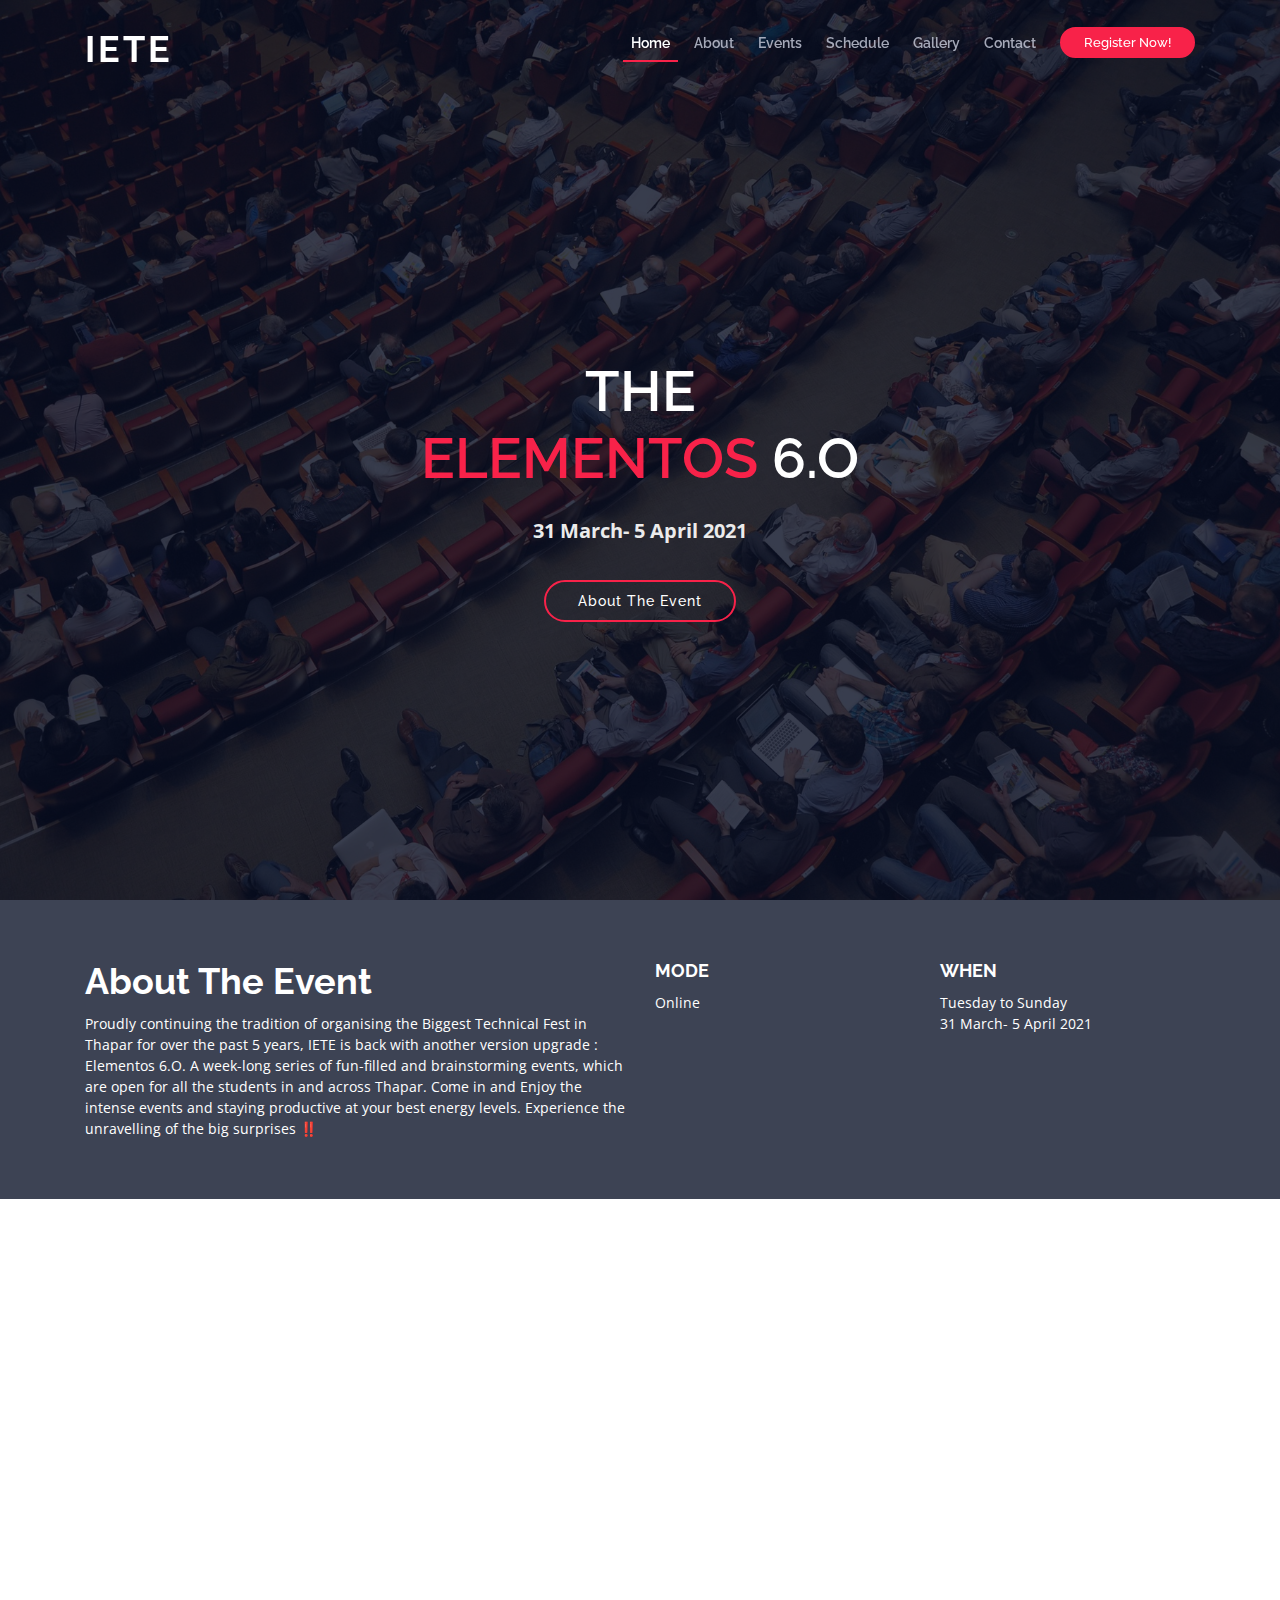
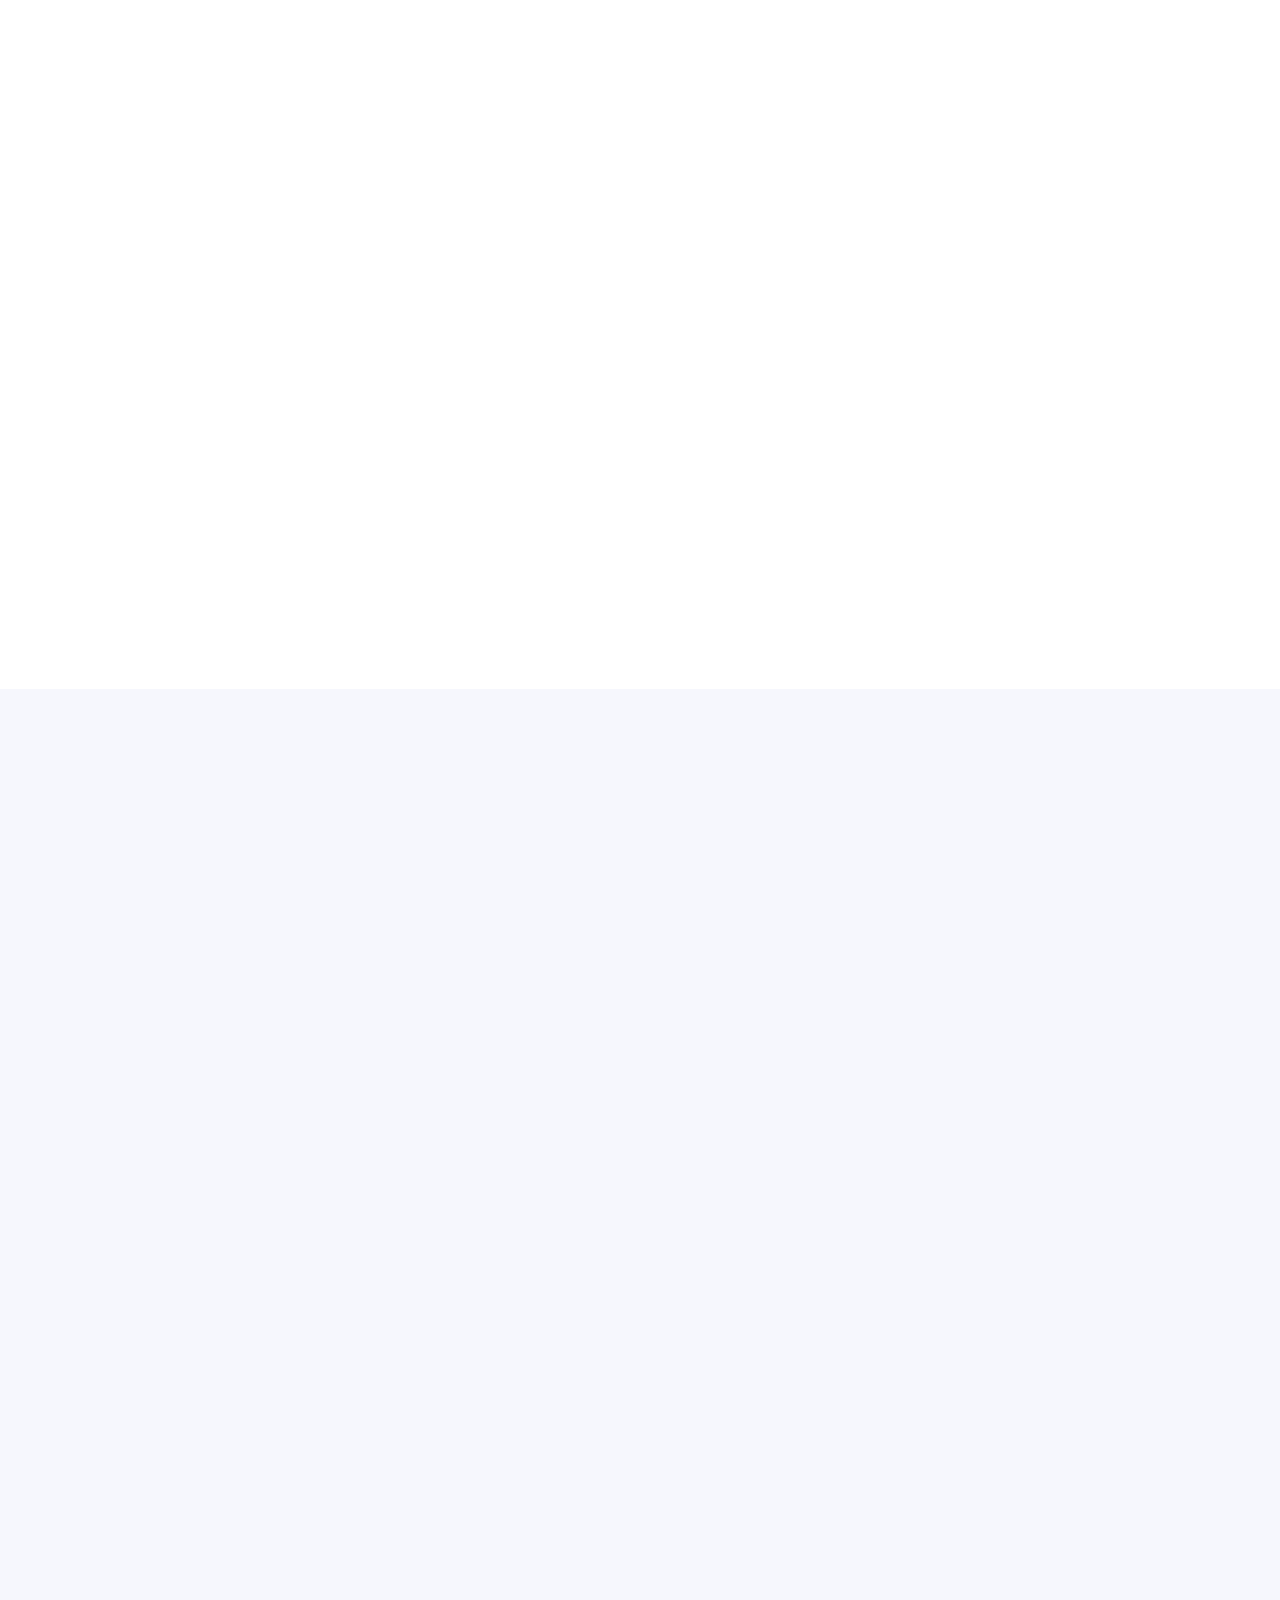
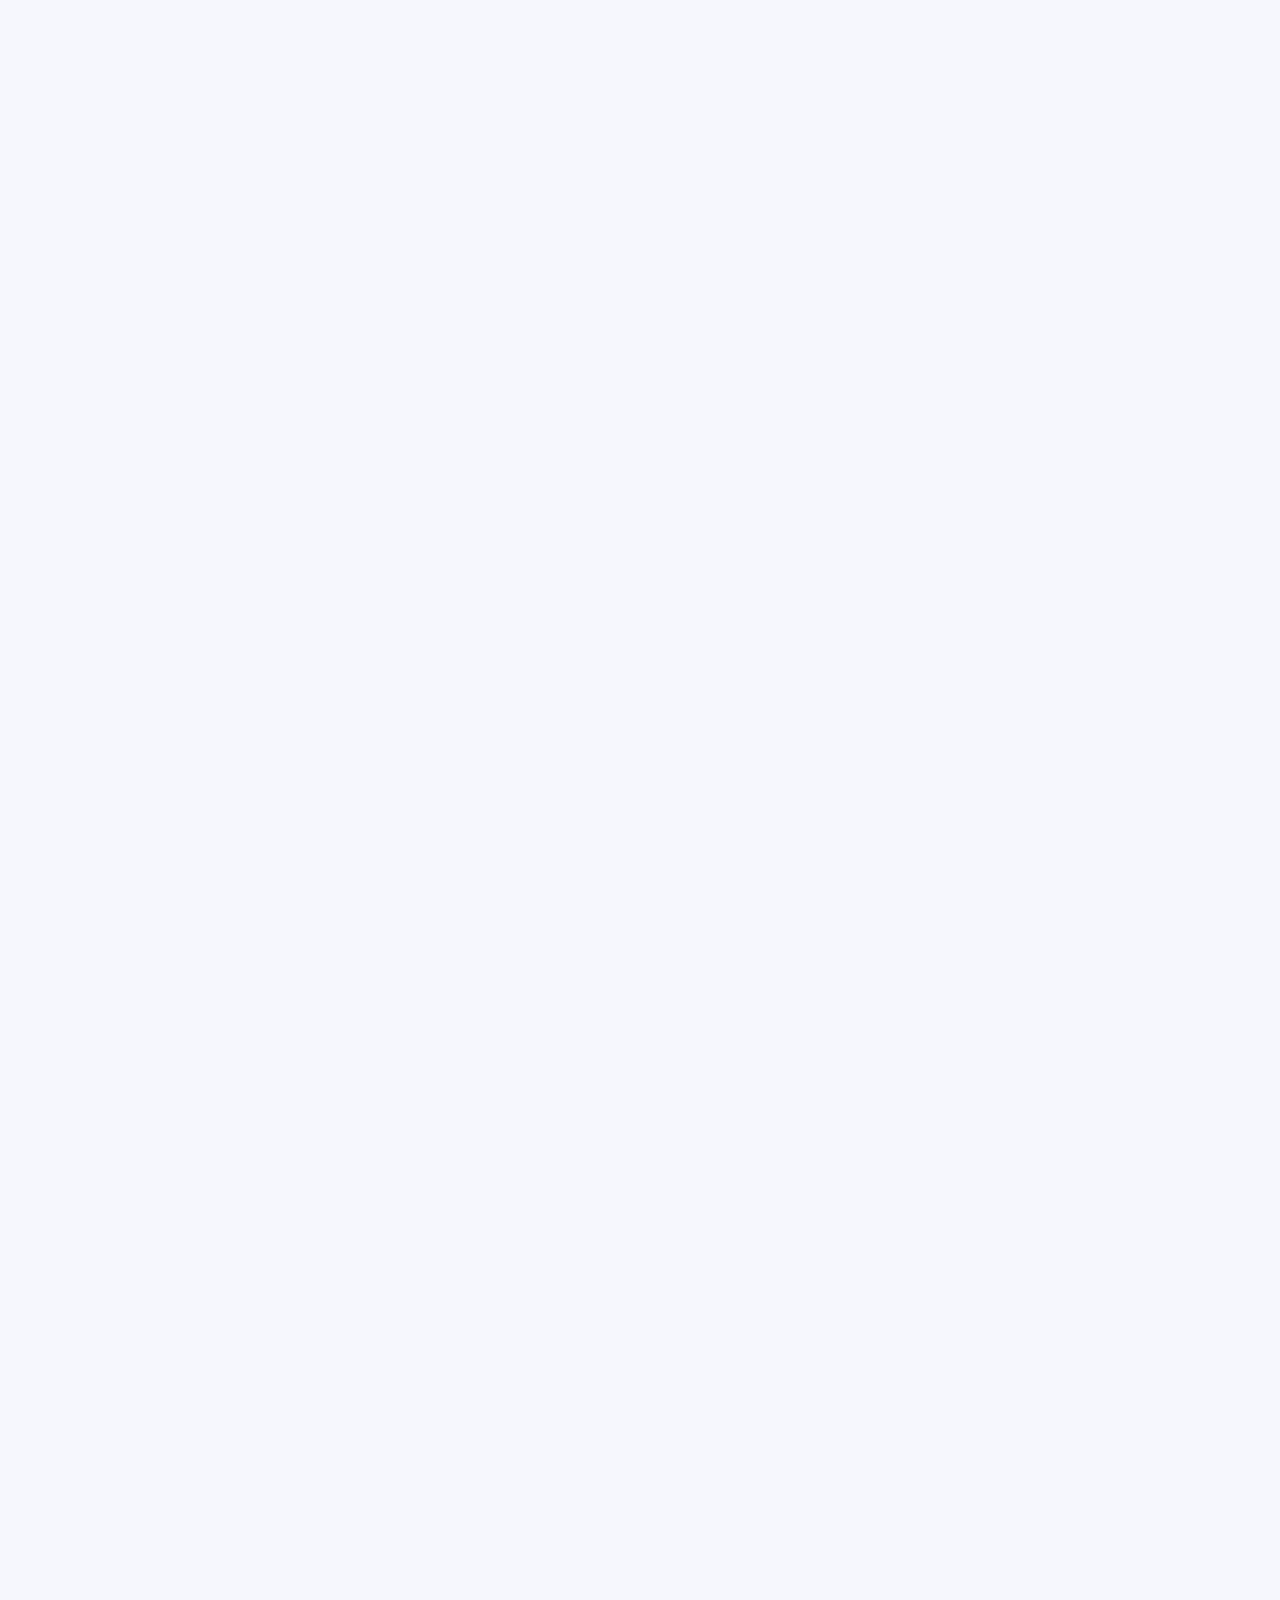
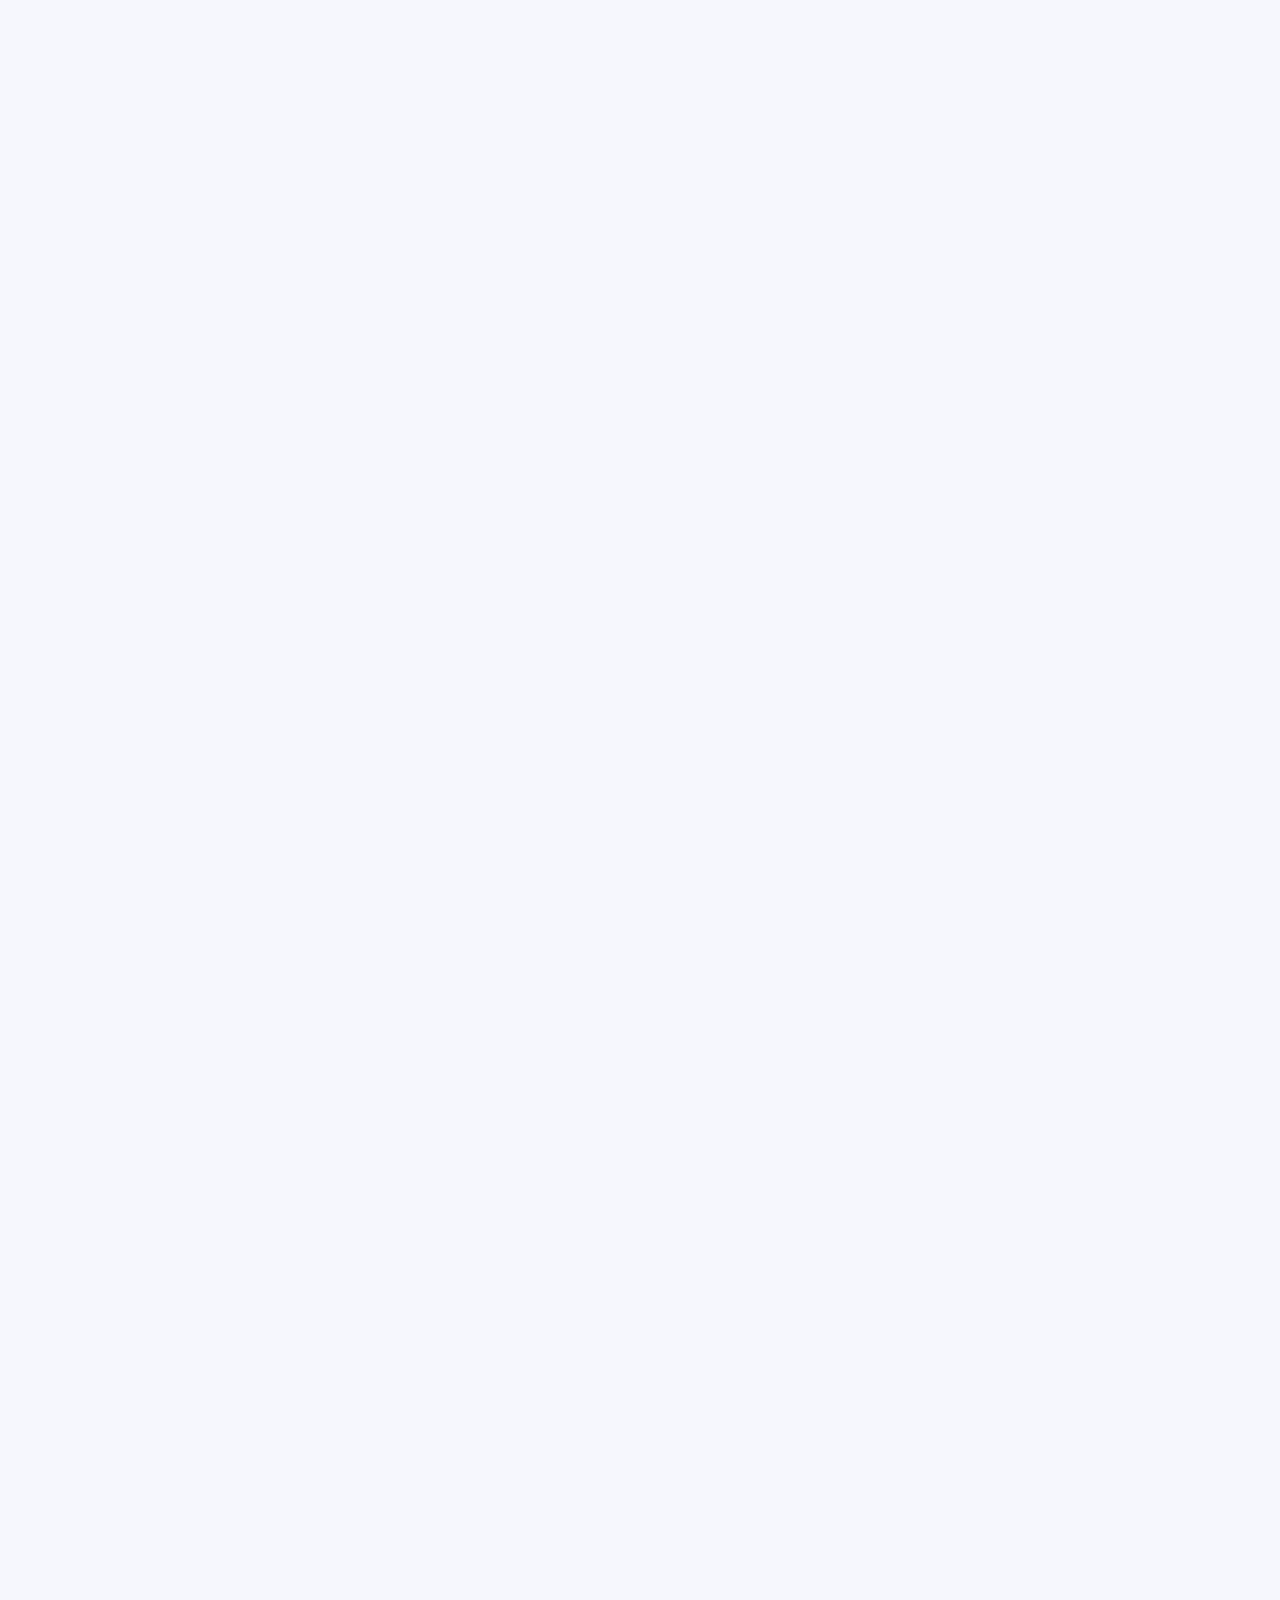
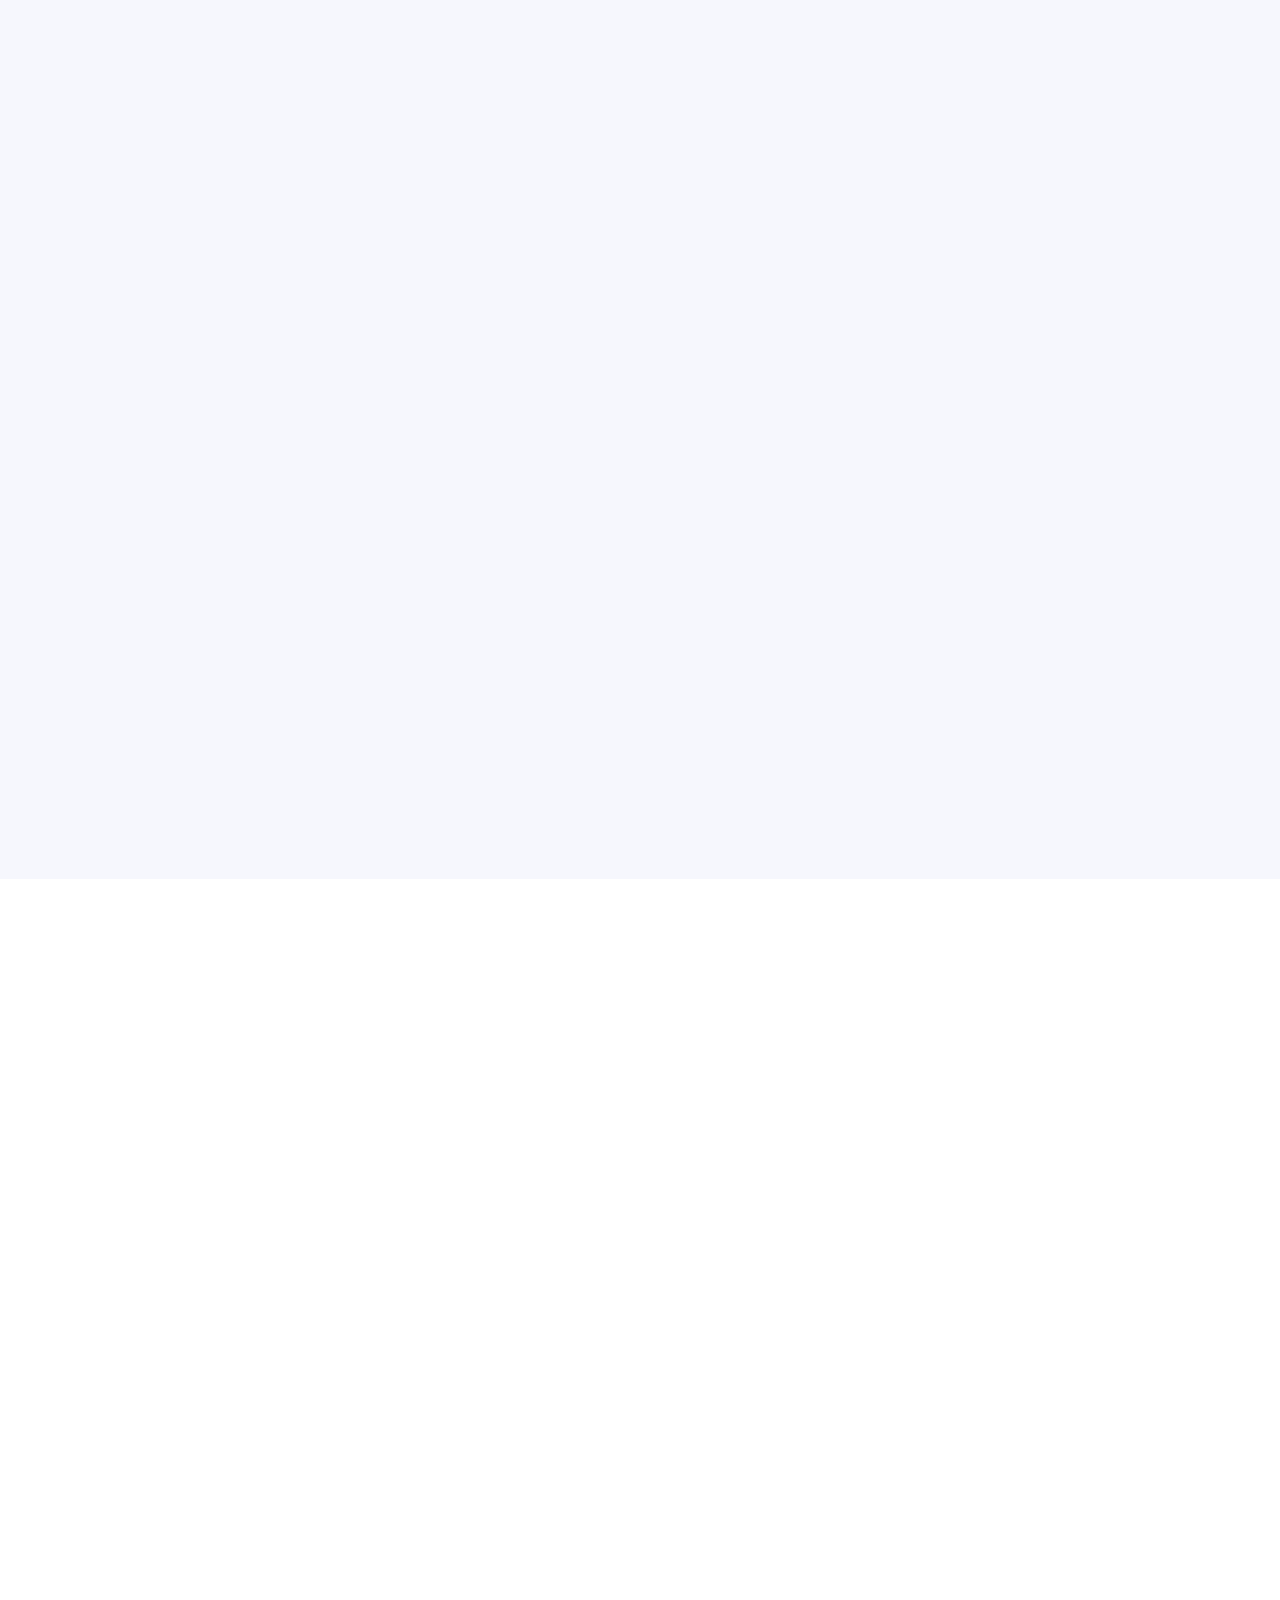
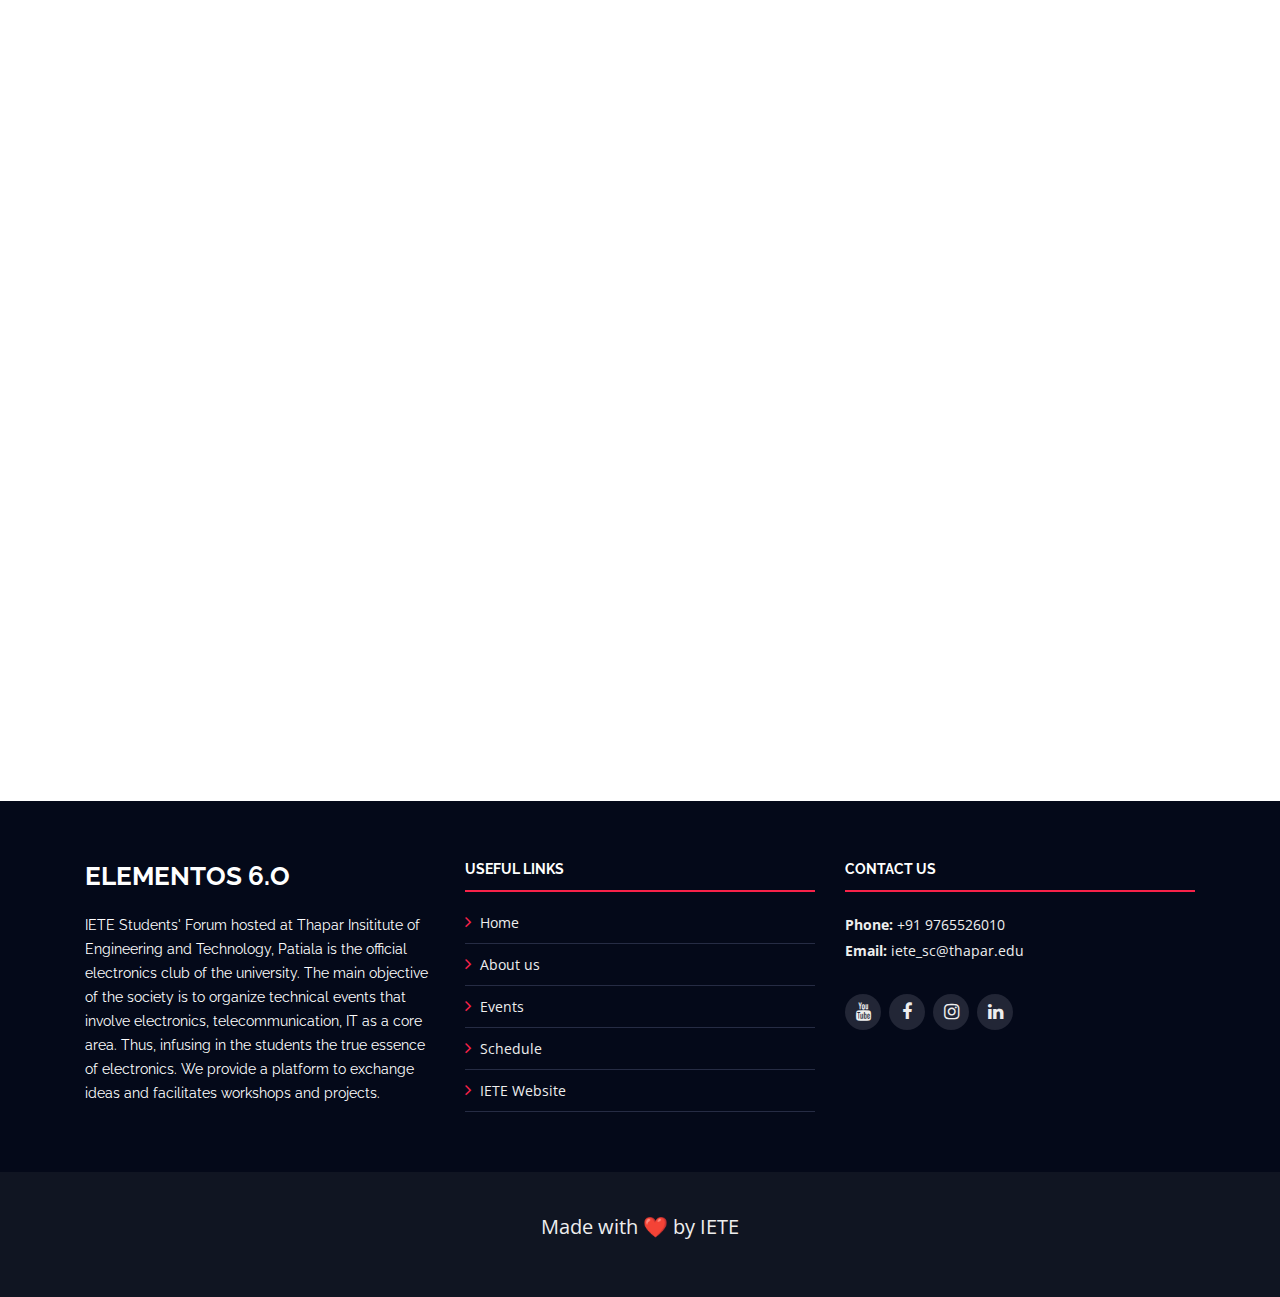
==== commit 0a2b0293: "Dates" ====
--- a/index.html
+++ b/index.html
@@ -73,7 +73,7 @@
   <section id="intro">
     <div class="intro-container wow fadeIn">
       <h1 class="mb-4 pb-0">The <br><span>Elementos </span>6.O</h1>
-      <p class="mb-4 pb-0">31 March- 6 April 2021</p>
+      <p class="mb-4 pb-0">31 March- 5 April 2021</p>
       <!-- <a href="https://www.youtube.com/watch?v=jDDaplaOz7Q" class="venobox play-btn mb-4" data-vbtype="video"
         data-autoplay="true"></a> -->
       <a href="#about" class="about-btn scrollto">About The Event</a>
@@ -104,7 +104,7 @@
           </div>
           <div class="col-lg-3">
             <h3>When</h3>
-            <p>Tuesday to Sunday<br>31 March- 6 April 2021</p>
+            <p>Tuesday to Sunday<br>31 March- 5 April 2021</p>
           </div>
         </div>
       </div>
@@ -192,7 +192,7 @@
           <div class="col-lg-4 col-md-6">
             <div class="speaker">
               <img src="img/events/logo.png" style="height:250px; width:100%;" alt="Speaker 6" class="img-fluid">
-              <div class="details">
+              <!-- <div class="details">
                 <h3><a href="speaker-details.html">Elementos 6.O</a></h3>
                 <p>The Fest</p>
                 <div class="social">
@@ -203,7 +203,7 @@
                   <a href="https://www.linkedin.com/company/iete-thapar/">
                     <i class="fa fa-linkedin"></i></a>
                 </div>
-              </div>
+              </div> -->
             </div>
           </div>
           <div class="col-lg-4 col-md-6">
@@ -315,7 +315,7 @@
                     lockdown, we decided to host a tournament "INTO THE VENTS".
                   </p>
                     <div class="bnt-more">
-                   <a href="javascript:void(0)">Register</a>
+                   <a href="javascript:void(0)">Coming Soon</a>
                    <!-- https://elementos6.typeform.com/to/L0y2LtSe -->
                 </div>
               </div>
@@ -339,7 +339,7 @@
                    the DSA and programming skills of the participants. 
                 </p>
                 <div class="bnt-more">
-                  <a href="javascript:void(0)">Register</a>
+                  <a href="javascript:void(0)">Coming Soon</a>
                   <!-- https://elementos6.typeform.com/to/PBxGZ5Jw -->
                </div>
               </div>
@@ -364,7 +364,7 @@
                     same as the actual web page . We allot a point on particular bugs. 
                   </p>
                    <div class="bnt-more">
-                  <a href="javascript:void(0)">Register</a>
+                  <a href="javascript:void(0)">Coming Soon</a>
                   <!-- https://elementos6.typeform.com/to/HEunAVZJ -->
                </div>
               </div>
@@ -389,7 +389,7 @@
                    screenshots of code+circuit diagram via gform to us.
                   </p>
                    <div class="bnt-more">
-                  <a href="javascript:void(0)">Register</a>
+                  <a href="javascript:void(0)">Coming Soon</a>
                   <!-- https://elementos6.typeform.com/to/S3lFs57t -->
                 </div>
               </div>
@@ -416,7 +416,7 @@
                       adaptability of their project.
                </p>
                   <div class="bnt-more">
-                  <a href="javascript:void(0)">Register</a>
+                  <a href="javascript:void(0)">Coming Soon</a>
                   <!-- https://elementos6.typeform.com/to/ACRi1Sth -->
                </div>
               </div>
@@ -443,7 +443,7 @@
                     journey with us!!
                   </p>
                   <div class="bnt-more">
-                  <a href="javascript:void(0)">Register</a>
+                  <a href="javascript:void(0)">Coming Soon</a>
                   <!-- https://elementos6.typeform.com/to/r6nhkqkz -->
                </div>
               </div>
@@ -462,7 +462,7 @@
                   <img src="img/events/pro3.jpeg" style="height:200px; width:458px;" alt="Speaker"  class="timeline-img-header">
                   <h2 style="padding-left:20px;  font-weight:700;">Project:Face-Off</h2>
                 </div>
-                <div class="date">6 April</div>
+                <div class="date">Through-Out</div>
                 <p>
                   Students will be given approximately 24 hrs to build their product
                   /project(Theoretically) with thorough research. They have to submit 2
@@ -472,7 +472,7 @@
                      judges.
                   </p>
                 <div class="bnt-more">
-                  <a href="javascript:void(0)">Register</a>
+                  <a href="javascript:void(0)">Coming Soon</a>
                </div>
               </div>
         
@@ -488,14 +488,14 @@
                   <img src="img/events/ctf4.png" style="height:200px; width:458px;" alt="Speaker"  class="timeline-img-header">
                   <h2 style="padding-left:20px;  font-weight:700;">Ohm Sweet Ohm</h2>
                 </div>
-                <div class="date">6 April</div>
+                <div class="date">Through-Out</div>
                 <p>
                   An online casual style CTF event divided into levels/Days, each level/Day
                   shall present the participant with a problem. Solve them all!. 
                   Question will Dynamically Scored based on Submission and Hints. 
                 </p>
                 <div class="bnt-more">
-                  <a href="javascript:void(0)">Register</a>
+                  <a href="javascript:void(0)">Coming Soon</a>
                   <!-- https://elementos6.typeform.com/to/gjyCE6X4 -->
                </div>
               </div>
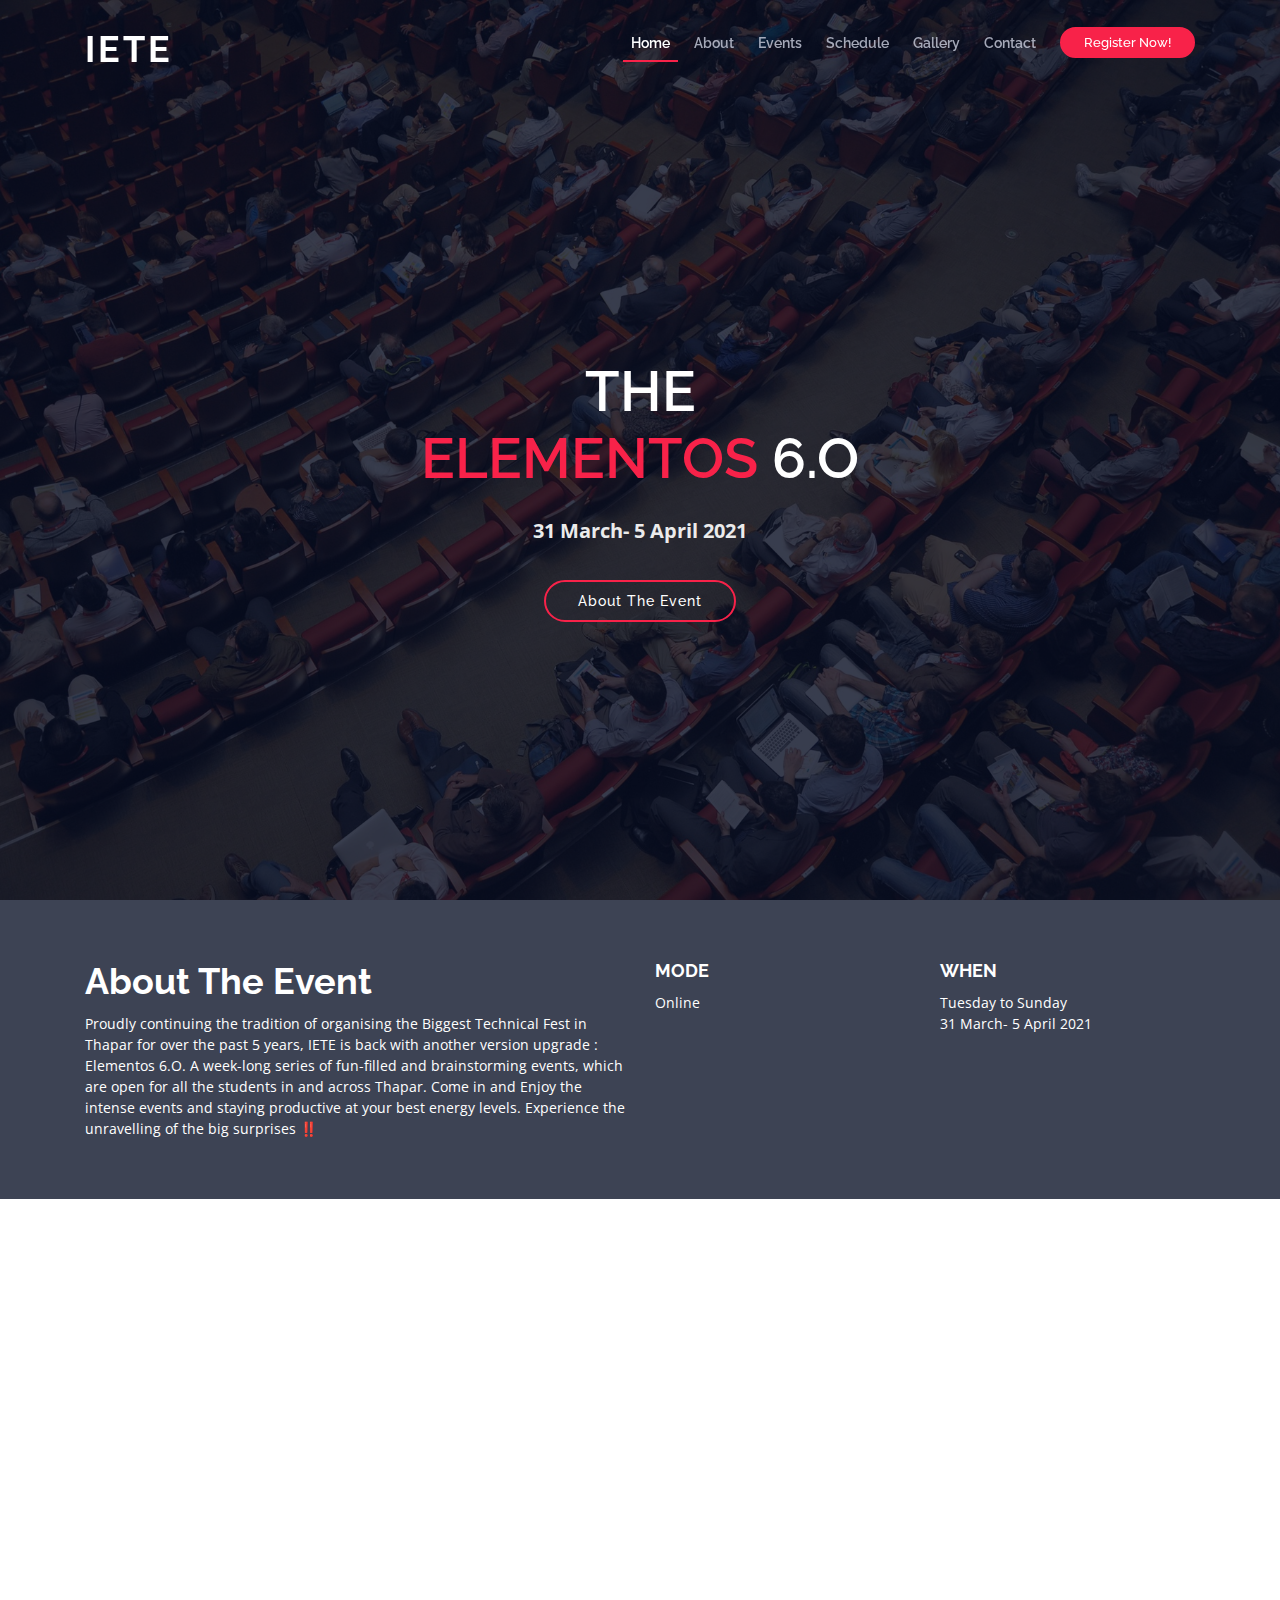
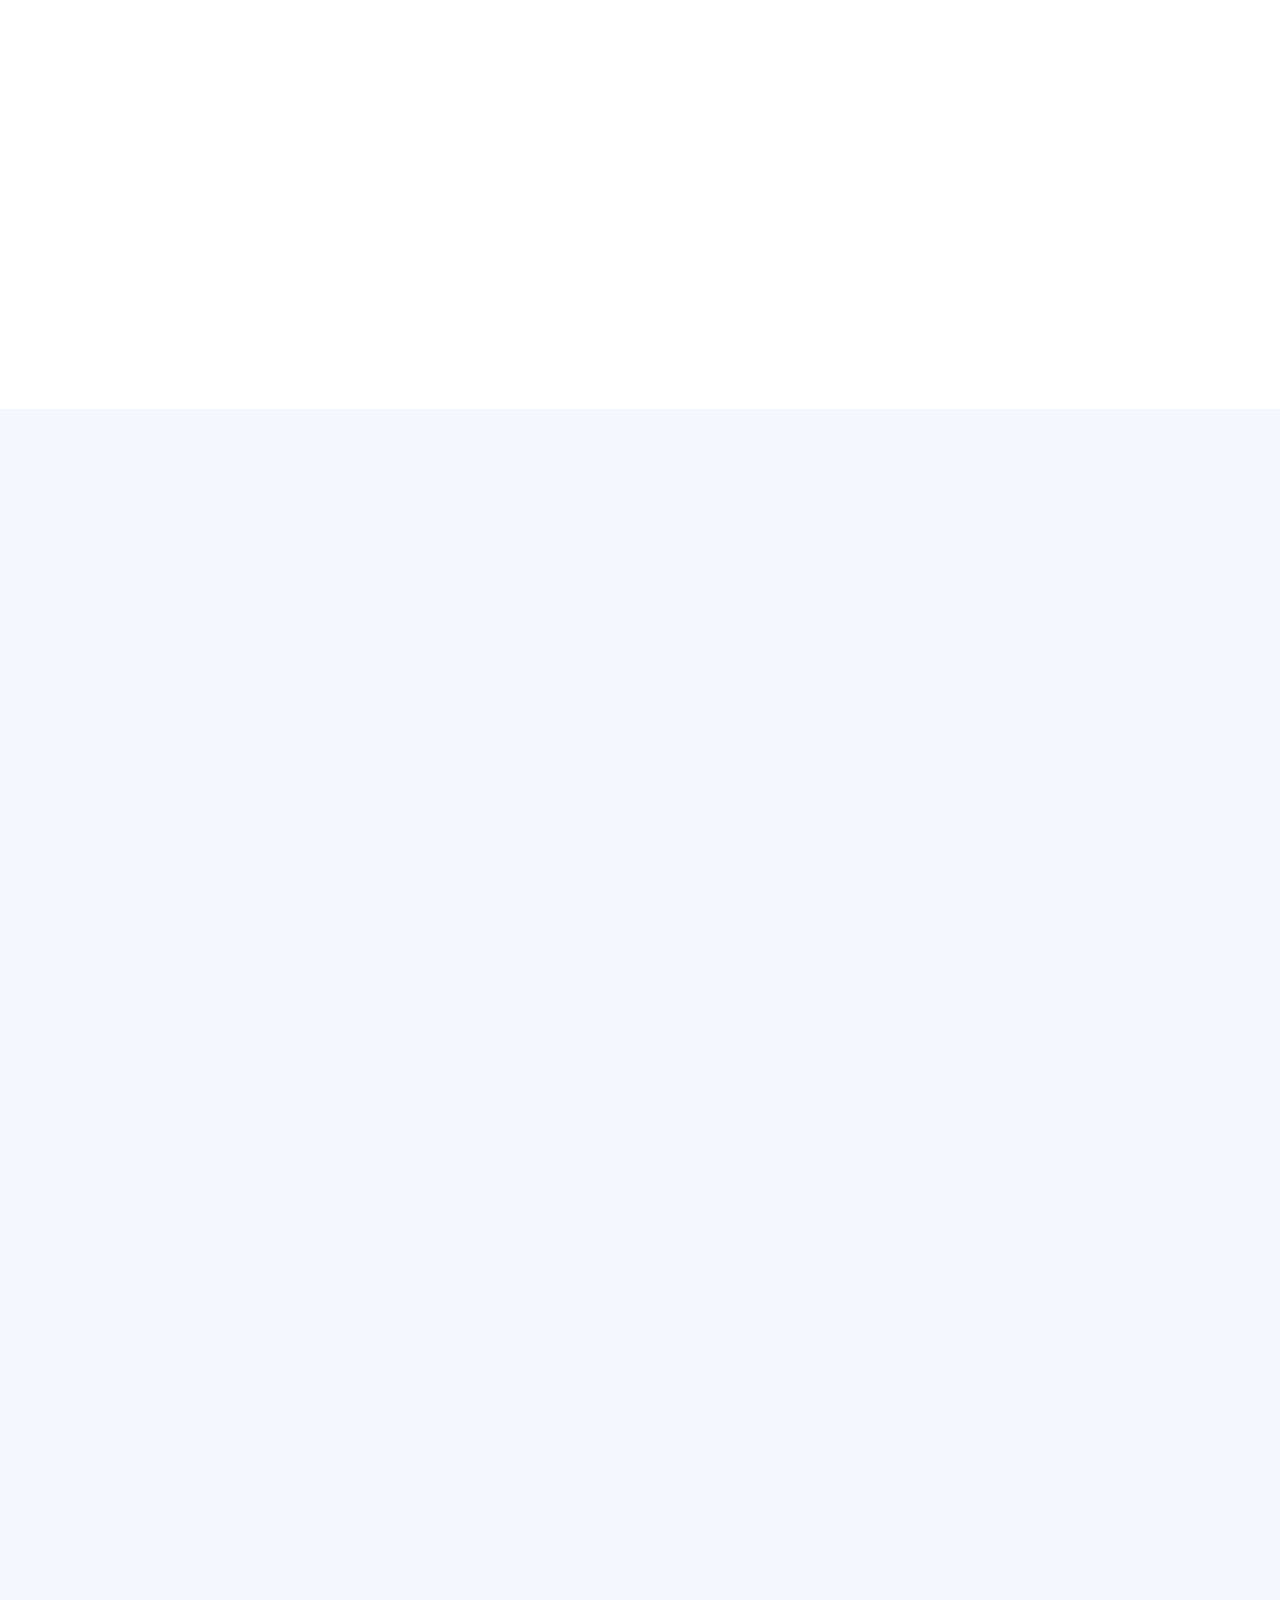
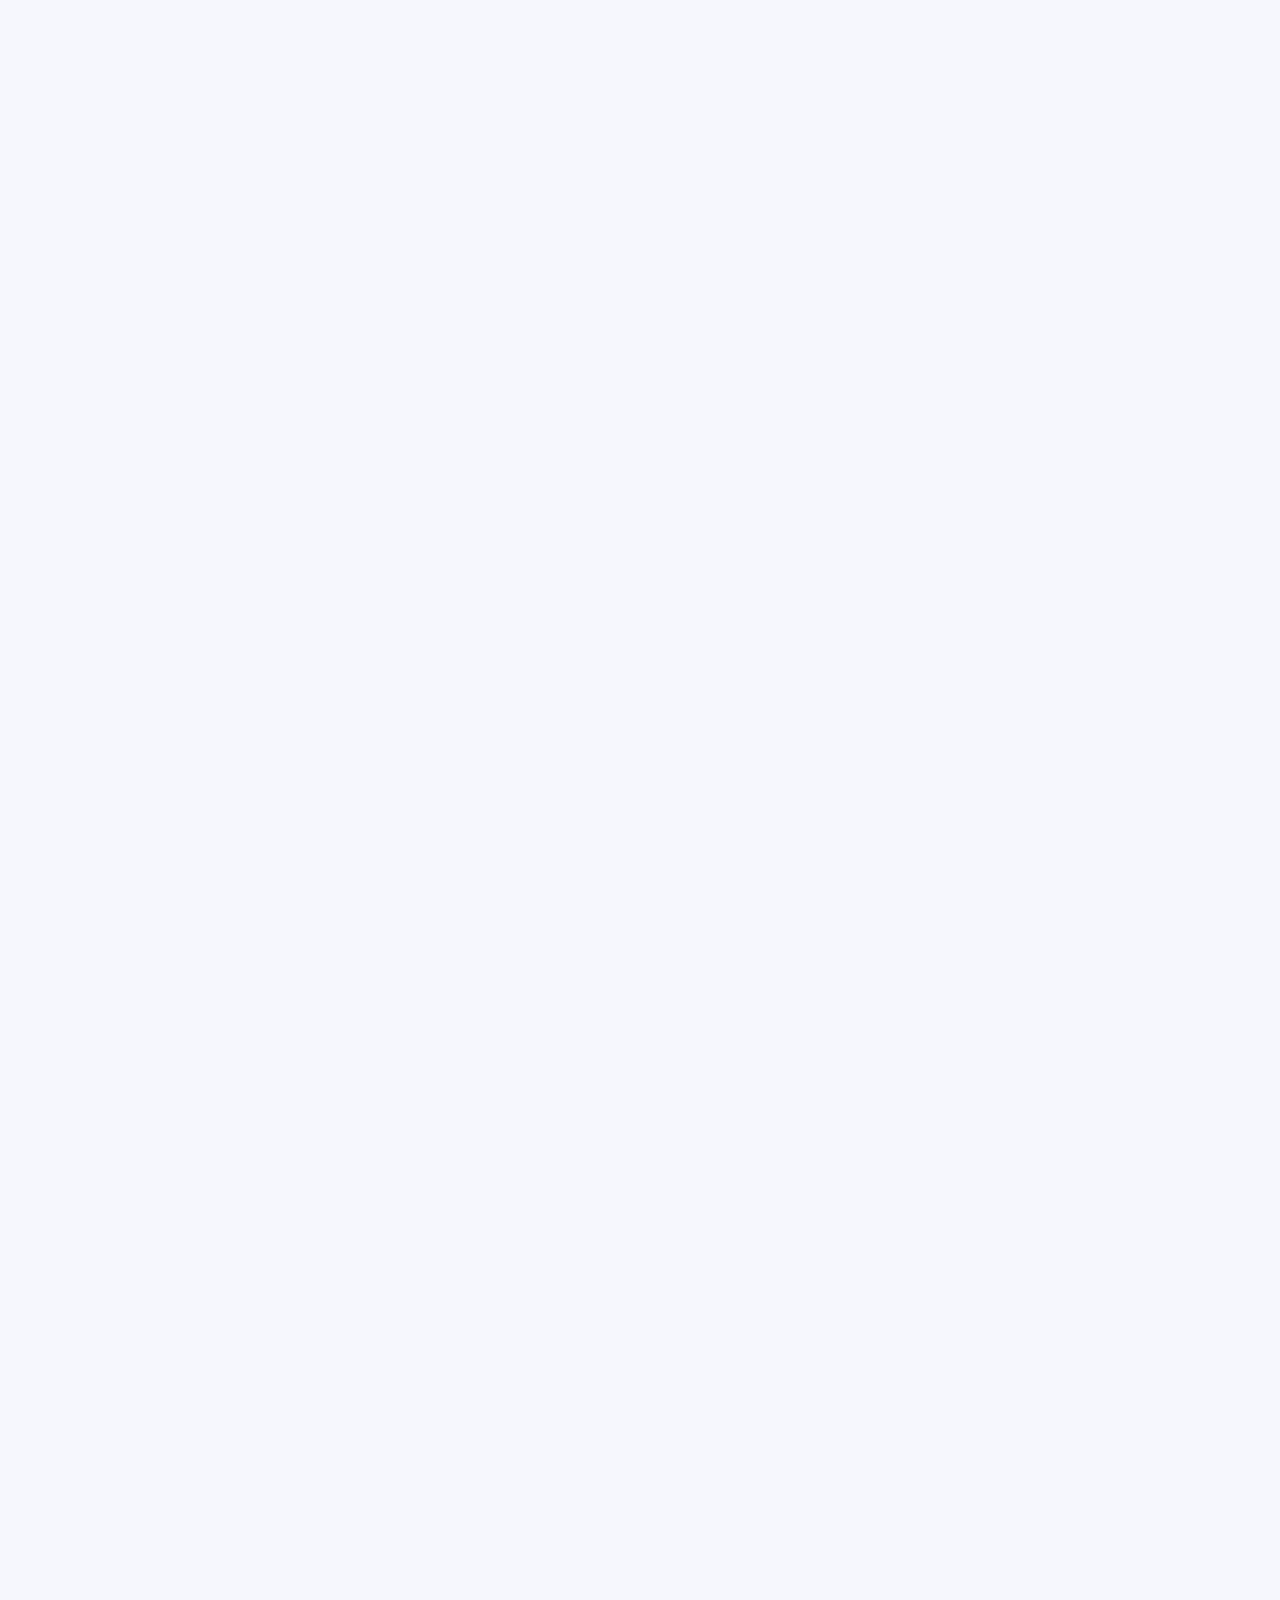
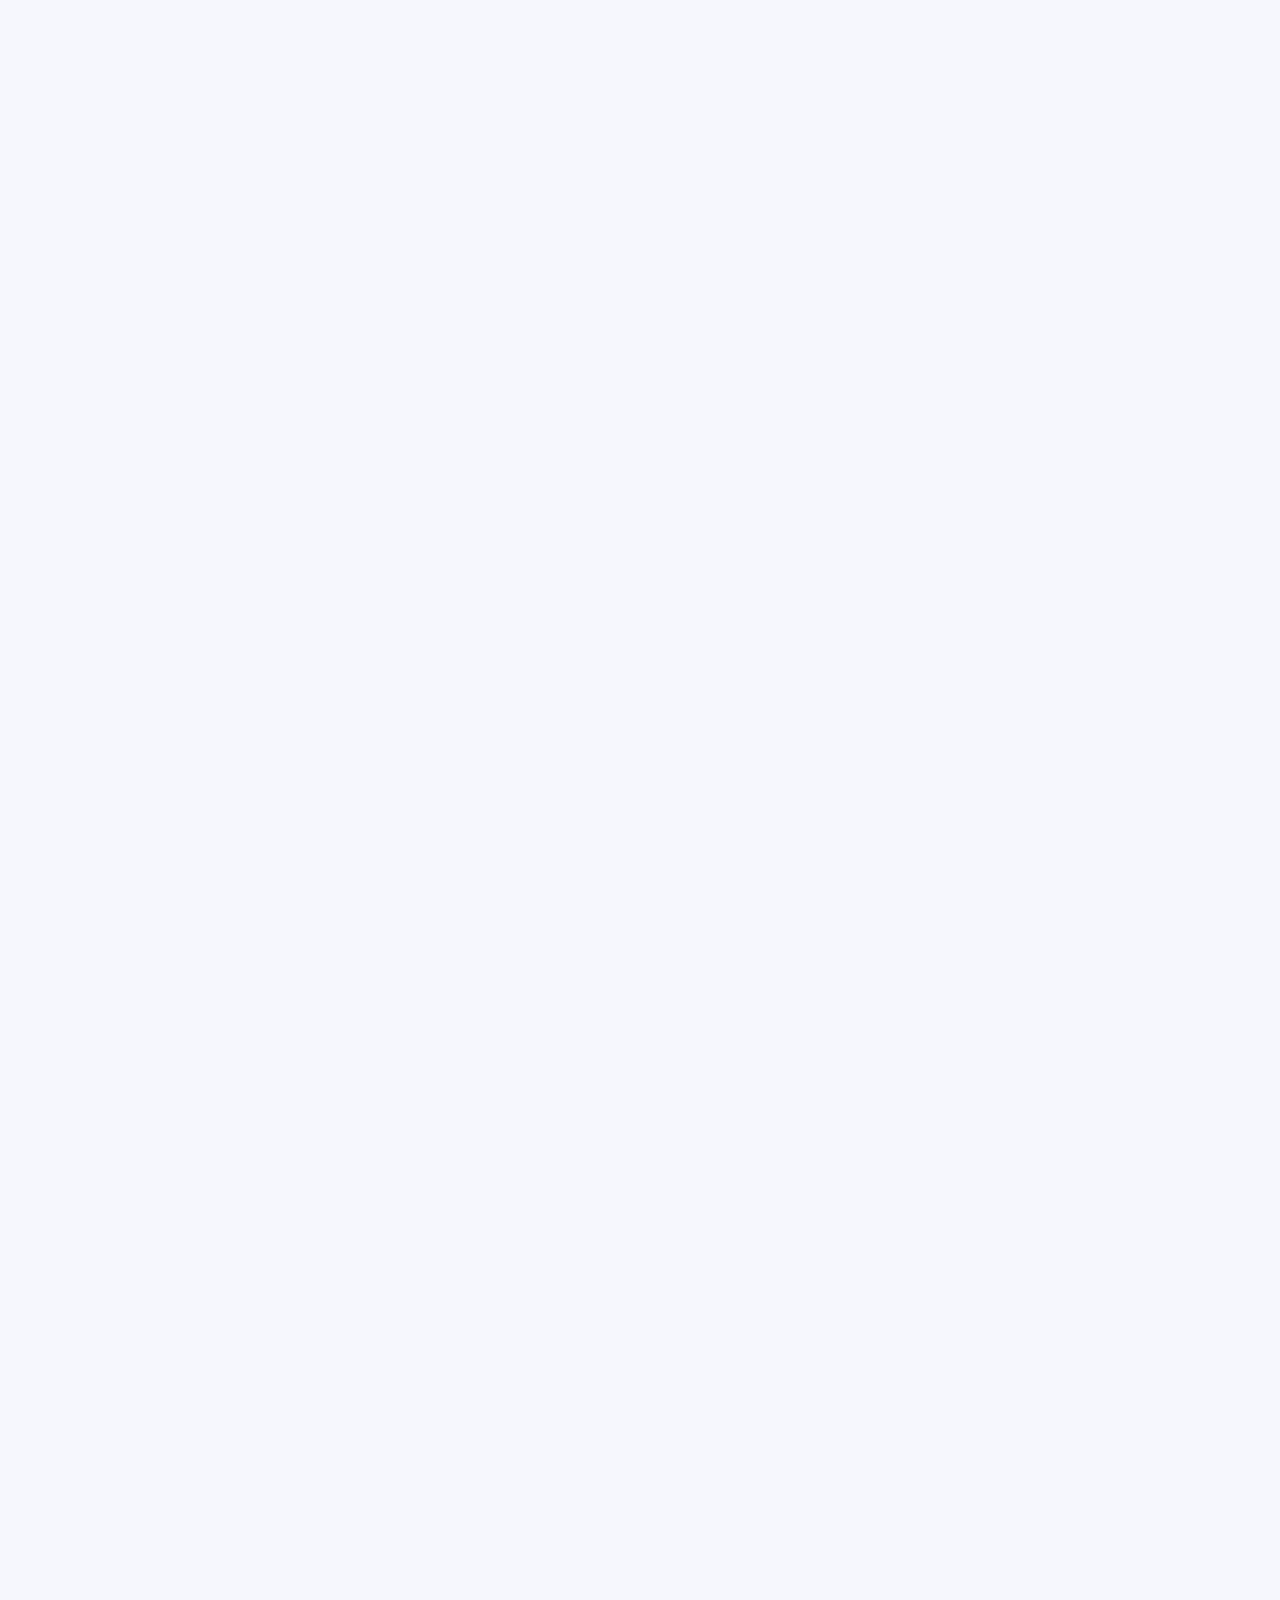
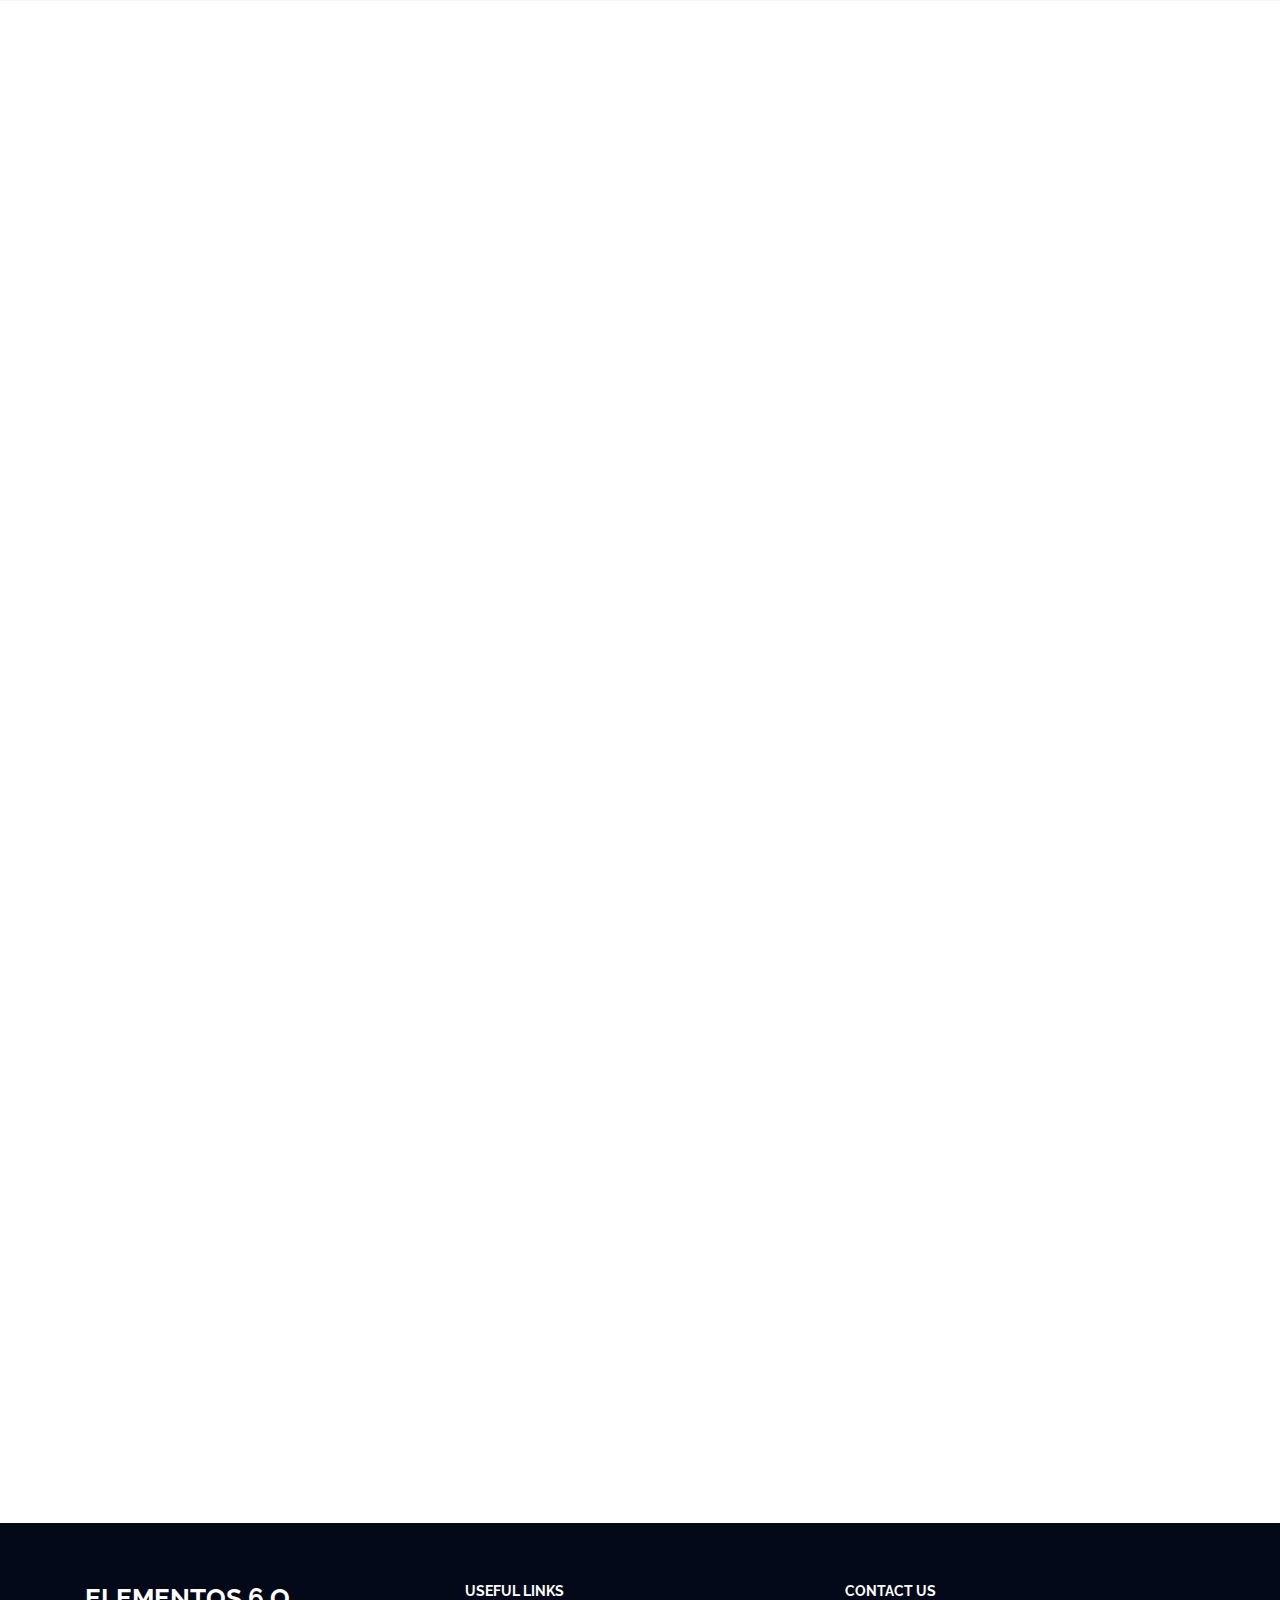
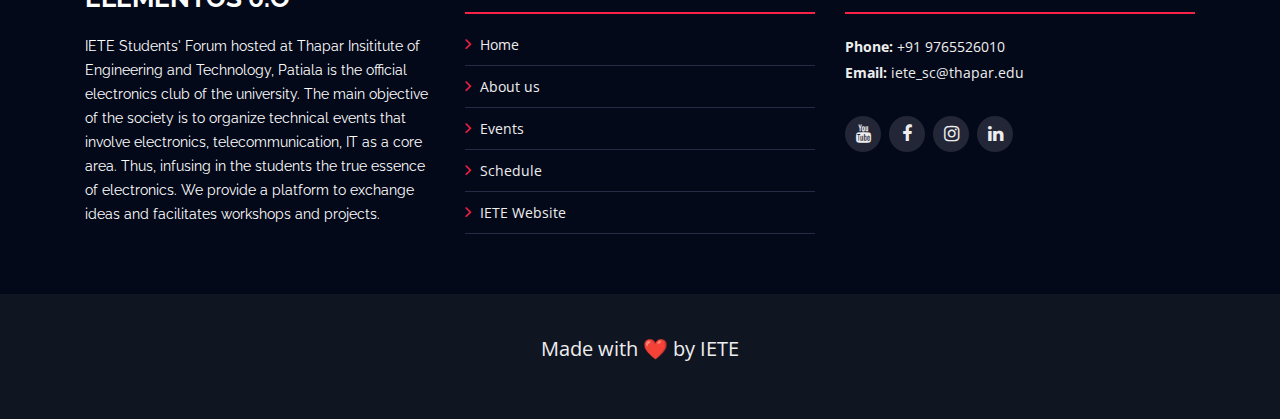
==== commit 02bc4649: "Events" ====
--- a/index.html
+++ b/index.html
@@ -121,11 +121,11 @@
         </div>
 
         <div class="row">
-          <div class="col-lg-4 col-md-6">
+          <!-- <div class="col-lg-4 col-md-6">
             <div class="speaker">
               <img src="img/events/amonus.jpg" style="height:250px; width:100%;" alt="Speaker 1" class="img-fluid">
               <div class="details">
-                <h3><a href="speaker-details.html">Into The Vents</a></h3>
+                <h3>Into The Vents</h3>
                 <p>Gaming</p>
                 <div class="social">
                   <a href="https://www.facebook.com/TUECECLUB/">
@@ -137,12 +137,12 @@
                 </div>
               </div>
             </div>
-          </div>
+          </div> -->
           <div class="col-lg-4 col-md-6">
             <div class="speaker">
               <img src="img/events/tpl.jpg" style="height:250px; width:100%;" alt="Speaker 2" class="img-fluid">
               <div class="details">
-                <h3><a href="speaker-details.html">Thapar Premier League</a></h3>
+                <h3>Thapar Premier League</h3>
                 <p>Coding</p>
                 <div class="social">
                   <a href="https://www.facebook.com/TUECECLUB/">
@@ -159,7 +159,7 @@
             <div class="speaker">
               <img src="img/events/web.jpeg" style="height:250px; width:100%;" alt="Speaker 3" class="img-fluid">
               <div class="details">
-                <h3><a href="speaker-details.html">D-Bug</a></h3>
+                <h3>D-Bug</h3>
                 <p>Web Development</p>
                 <div class="social">
                   <a href="https://www.facebook.com/TUECECLUB/">
@@ -176,7 +176,7 @@
             <div class="speaker">
               <img src="img/events/kaput.jpg" style="height:250px; width:100%;" alt="Speaker 4" class="img-fluid">
               <div class="details">
-                <h3><a href="speaker-details.html">Kaput Circuit</a></h3>
+                <h3>Kaput Circuit</h3>
                 <p>Arduino + Tinkercad</p>
                 <div class="social">
                   <a href="https://www.facebook.com/TUECECLUB/">
@@ -189,10 +189,10 @@
               </div>
             </div>
           </div>
-          <div class="col-lg-4 col-md-6">
+          <!-- <div class="col-lg-4 col-md-6">
             <div class="speaker">
               <img src="img/events/logo.png" style="height:250px; width:100%;" alt="Speaker 6" class="img-fluid">
-              <!-- <div class="details">
+              <div class="details">
                 <h3><a href="speaker-details.html">Elementos 6.O</a></h3>
                 <p>The Fest</p>
                 <div class="social">
@@ -203,14 +203,14 @@
                   <a href="https://www.linkedin.com/company/iete-thapar/">
                     <i class="fa fa-linkedin"></i></a>
                 </div>
-              </div> -->
-            </div>
-          </div>
+              </div>
+            </div>
+          </div> -->
           <div class="col-lg-4 col-md-6">
             <div class="speaker">
               <img src="img/events/heist.jpg" style="height:250px; width:100%;" alt="Speaker 6" class="img-fluid">
               <div class="details">
-                <h3><a href="speaker-details.html">Sensory Heist</a></h3>
+                <h3>Sensory Heist</h3>
                 <p>Hybrid Event</p>
                 <div class="social">
                   <a href="https://www.facebook.com/TUECECLUB/">
@@ -227,7 +227,7 @@
             <div class="speaker">
               <img src="img/events/pitch.jpg" style="height:250px; width:100%;" alt="Speaker 5" class="img-fluid">
               <div class="details">
-                <h3><a href="speaker-details.html">Pitch or Ditch</a></h3>
+                <h3>Pitch or Ditch</h3>
                 <p>Public Speaking</p>
                 <div class="social">
                   <a href="https://www.facebook.com/TUECECLUB/">
@@ -245,7 +245,7 @@
             <div class="speaker">
               <img src="img/events/ctf4.png" style="height:250px; width:100%;" alt="Speaker 6" class="img-fluid">
               <div class="details">
-                <h3><a href="speaker-details.html">Ohm Sweet Ohm</a></h3>
+                <h3>Ohm Sweet Ohm</h3>
                 <p>Capture The Flag</p>
                 <div class="social">
                   <a href="https://www.facebook.com/TUECECLUB/">
@@ -259,11 +259,11 @@
             </div>
           </div>
          
-          <div class="col-lg-4 col-md-6">
+          <!-- <div class="col-lg-4 col-md-6">
             <div class="speaker">
               <img src="img/events/pro3.jpeg" style="height:250px; width:100%;" alt="Speaker 6" class="img-fluid">
               <div class="details">
-                <h3><a href="speaker-details.html">Projects: Face-Off</a></h3>
+                <h3>Projects: Face-Off</h3>
                 <p>Hybrid Domains</p>
                 <div class="social">
                   <a href="https://www.facebook.com/TUECECLUB/">
@@ -275,7 +275,7 @@
                 </div>
               </div>
             </div>
-          </div>
+          </div> -->
          
         </div>
       </div>
@@ -315,8 +315,8 @@
                     lockdown, we decided to host a tournament "INTO THE VENTS".
                   </p>
                     <div class="bnt-more">
-                   <a href="javascript:void(0)">Coming Soon</a>
-                   <!-- https://elementos6.typeform.com/to/L0y2LtSe -->
+                   <a href="https://elementos6.typeform.com/to/L0y2LtSe">REGISTER</a>
+                   
                 </div>
               </div>
         
@@ -339,8 +339,8 @@
                    the DSA and programming skills of the participants. 
                 </p>
                 <div class="bnt-more">
-                  <a href="javascript:void(0)">Coming Soon</a>
-                  <!-- https://elementos6.typeform.com/to/PBxGZ5Jw -->
+                  <a href="https://elementos6.typeform.com/to/PBxGZ5Jw">REGISTER</a>
+                  
                </div>
               </div>
             </div>   
@@ -364,8 +364,8 @@
                     same as the actual web page . We allot a point on particular bugs. 
                   </p>
                    <div class="bnt-more">
-                  <a href="javascript:void(0)">Coming Soon</a>
-                  <!-- https://elementos6.typeform.com/to/HEunAVZJ -->
+                  <a href="https://elementos6.typeform.com/to/HEunAVZJ">REGISTER</a>
+                  
                </div>
               </div>
         
@@ -389,8 +389,8 @@
                    screenshots of code+circuit diagram via gform to us.
                   </p>
                    <div class="bnt-more">
-                  <a href="javascript:void(0)">Coming Soon</a>
-                  <!-- https://elementos6.typeform.com/to/S3lFs57t -->
+                  <a href="https://elementos6.typeform.com/to/S3lFs57t">REGISTER</a>
+                  
                 </div>
               </div>
             </div> 
@@ -416,8 +416,8 @@
                       adaptability of their project.
                </p>
                   <div class="bnt-more">
-                  <a href="javascript:void(0)">Coming Soon</a>
-                  <!-- https://elementos6.typeform.com/to/ACRi1Sth -->
+                  <a href="https://elementos6.typeform.com/to/ACRi1Sth">REGISTER</a>
+                 
                </div>
               </div>
             </div> 
@@ -443,8 +443,8 @@
                     journey with us!!
                   </p>
                   <div class="bnt-more">
-                  <a href="javascript:void(0)">Coming Soon</a>
-                  <!-- https://elementos6.typeform.com/to/r6nhkqkz -->
+                  <a href="https://elementos6.typeform.com/to/r6nhkqkz">REGISTER</a>
+                  
                </div>
               </div>
         
@@ -453,7 +453,32 @@
 
 
 
+            
             <div class="timeline-item">
+        
+              <div class="timeline-img"></div>
+        
+              <div class="timeline-content timeline-card js--fadeInLeft">
+                <div>
+                  <img src="img/events/ctf4.png" style="height:200px; width:458px;" alt="Speaker"  class="timeline-img-header">
+                  <h2 style="padding-left:20px;  font-weight:700;">Ohm Sweet Ohm</h2>
+                </div>
+                <div class="date">Through-Out</div>
+                <p>
+                  An online casual style CTF event divided into levels/Days, each level/Day
+                  shall present the participant with a problem. Solve them all!. 
+                  Question will Dynamically Scored based on Submission and Hints. 
+                </p>
+                <div class="bnt-more">
+                  <a href="https://elementos6.typeform.com/to/gjyCE6X4">REGISTER</a>
+                  
+               </div>
+              </div>
+            </div> 
+
+
+
+            <!-- <div class="timeline-item">
         
               <div class="timeline-img"></div>
         
@@ -476,30 +501,9 @@
                </div>
               </div>
         
-            </div>   
-          
-        
-            <div class="timeline-item">
-        
-              <div class="timeline-img"></div>
-        
-              <div class="timeline-content timeline-card js--fadeInLeft">
-                <div>
-                  <img src="img/events/ctf4.png" style="height:200px; width:458px;" alt="Speaker"  class="timeline-img-header">
-                  <h2 style="padding-left:20px;  font-weight:700;">Ohm Sweet Ohm</h2>
-                </div>
-                <div class="date">Through-Out</div>
-                <p>
-                  An online casual style CTF event divided into levels/Days, each level/Day
-                  shall present the participant with a problem. Solve them all!. 
-                  Question will Dynamically Scored based on Submission and Hints. 
-                </p>
-                <div class="bnt-more">
-                  <a href="javascript:void(0)">Coming Soon</a>
-                  <!-- https://elementos6.typeform.com/to/gjyCE6X4 -->
-               </div>
-              </div>
-            </div> 
+            </div>    -->
+          
+        
 
 
             <!-- <div class="timeline-item">
